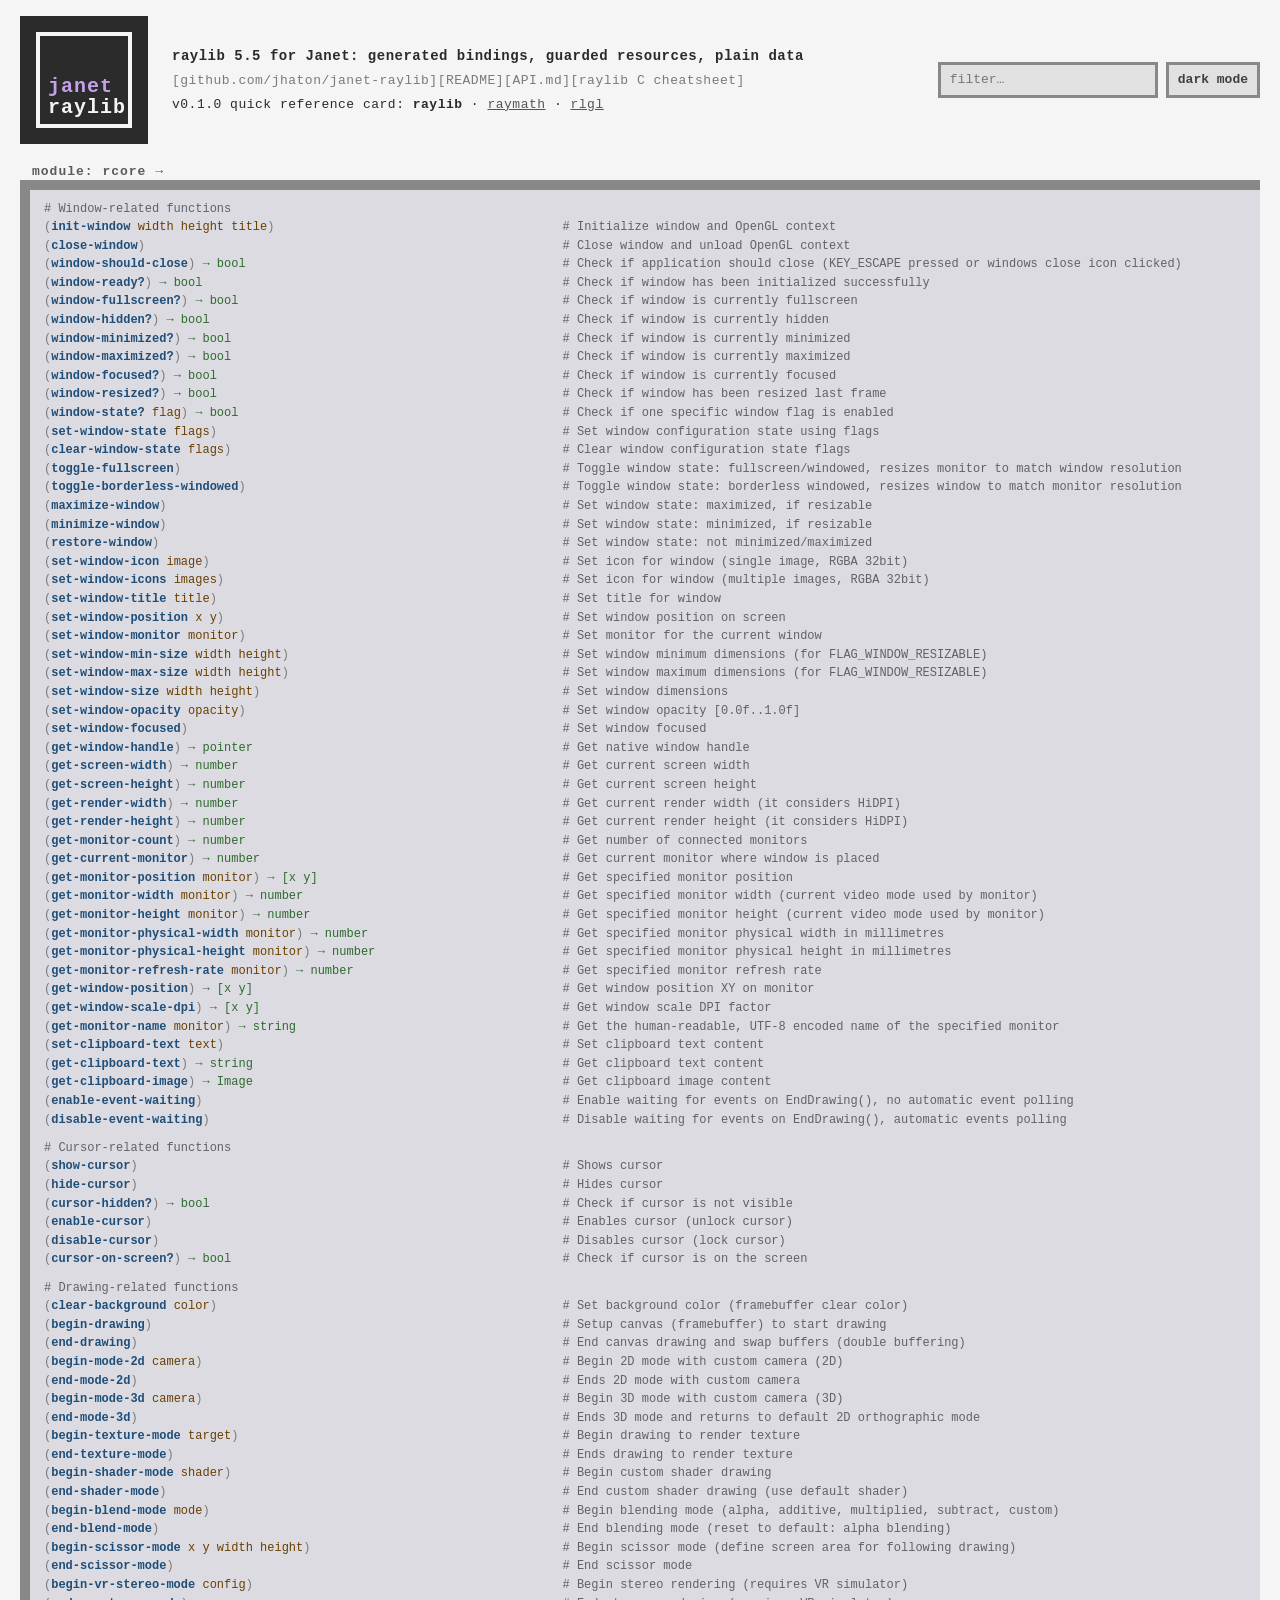
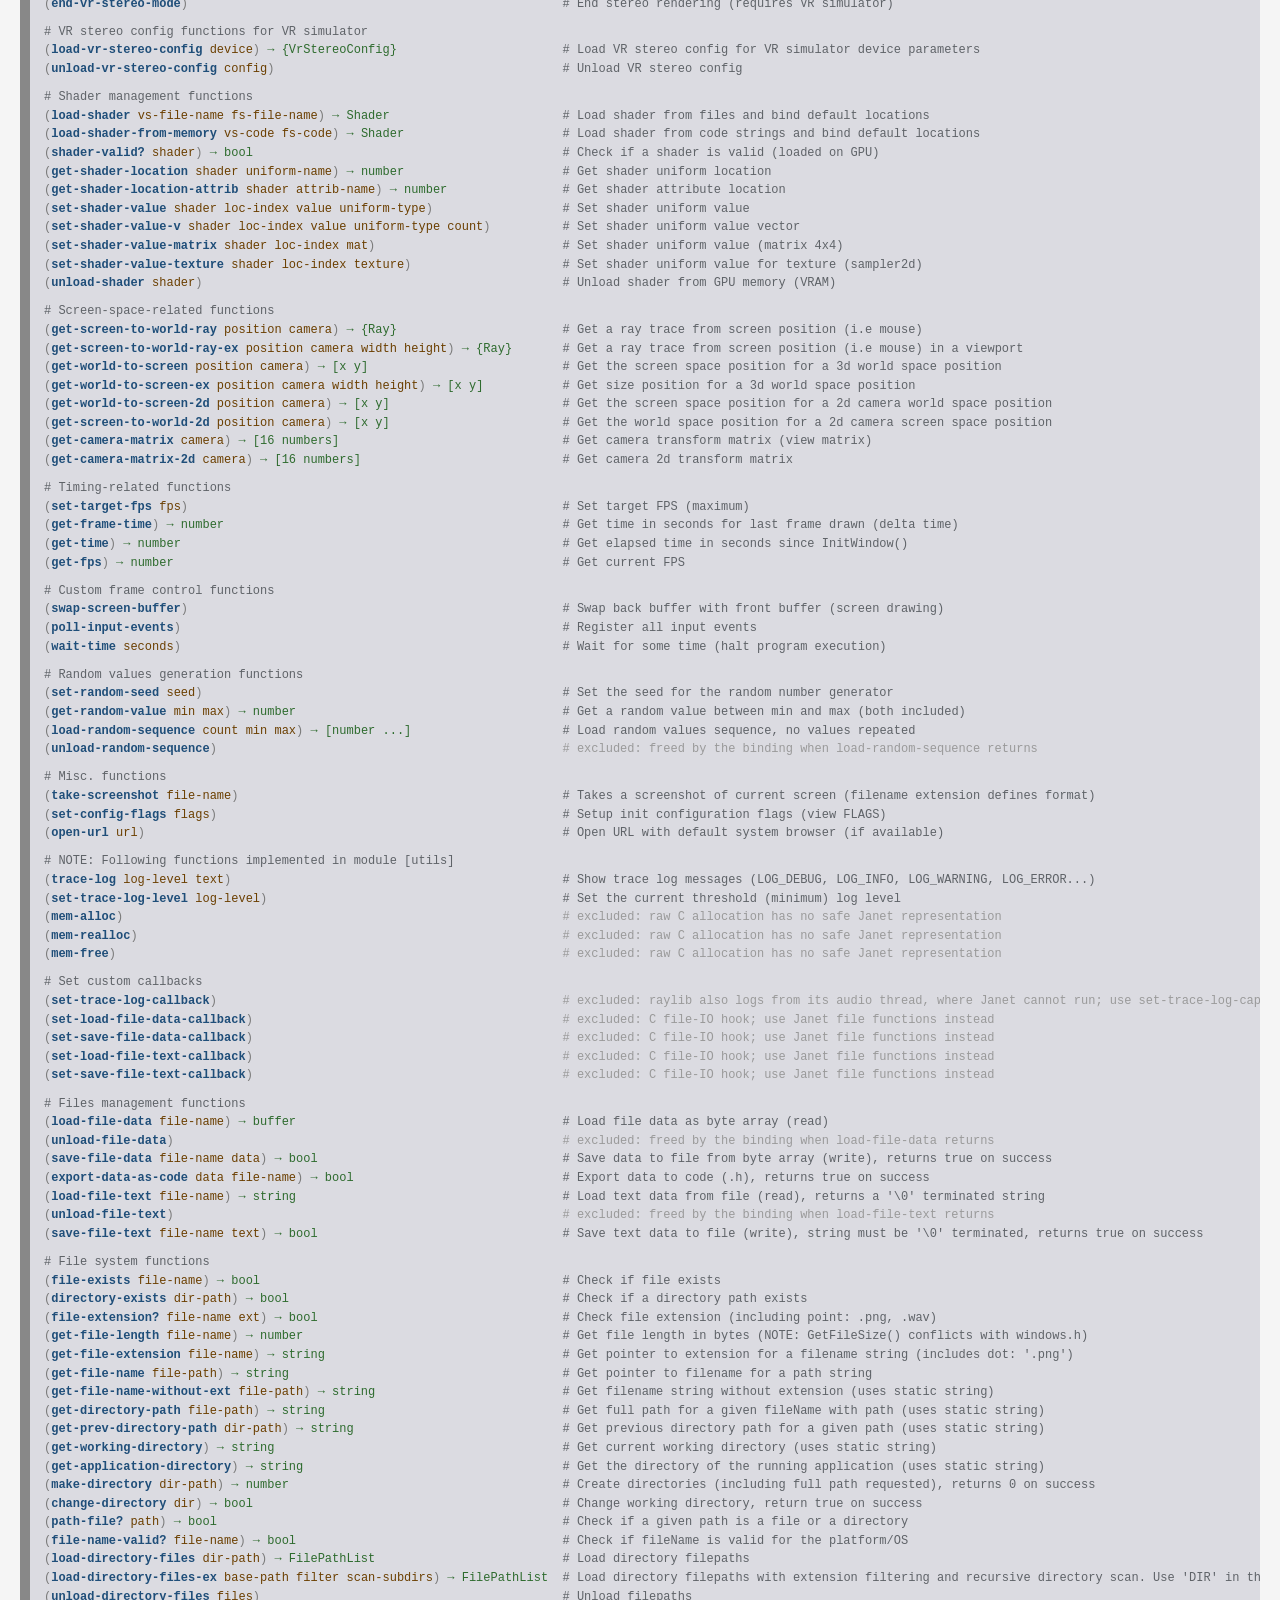
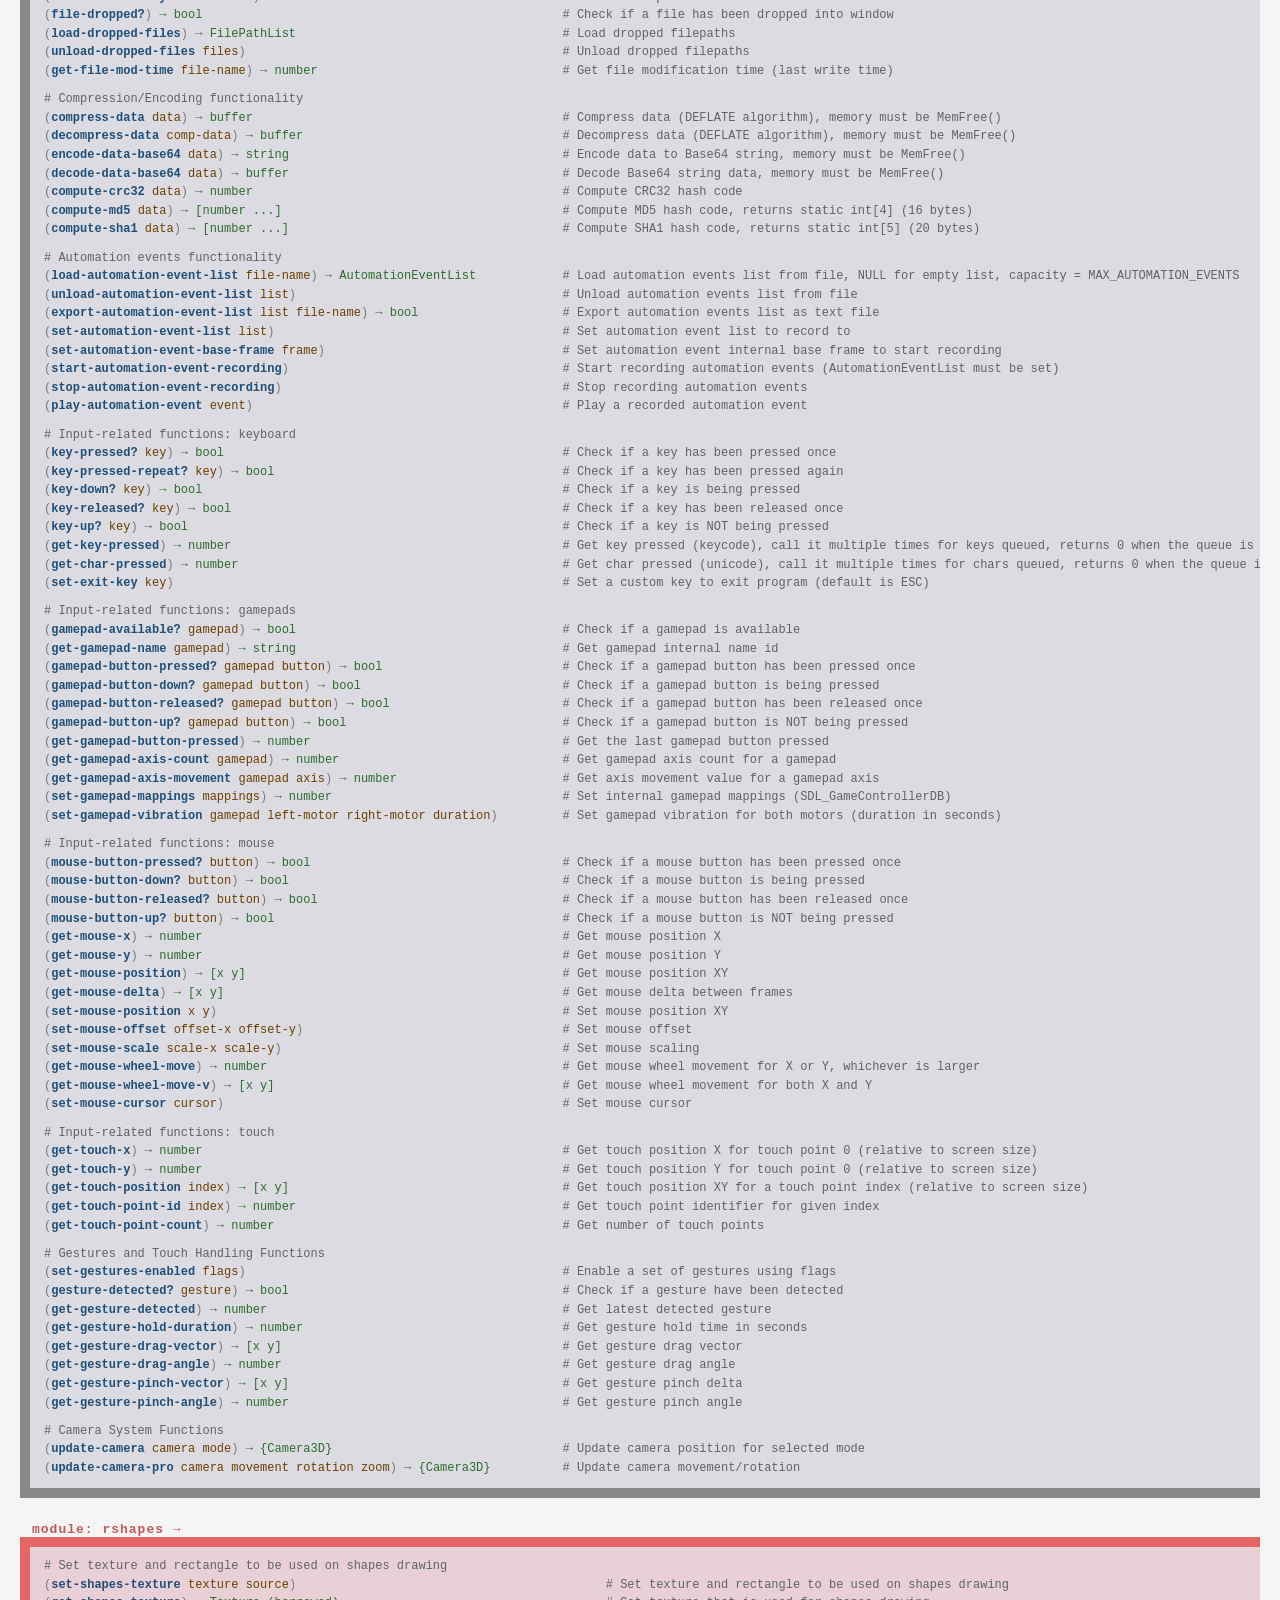
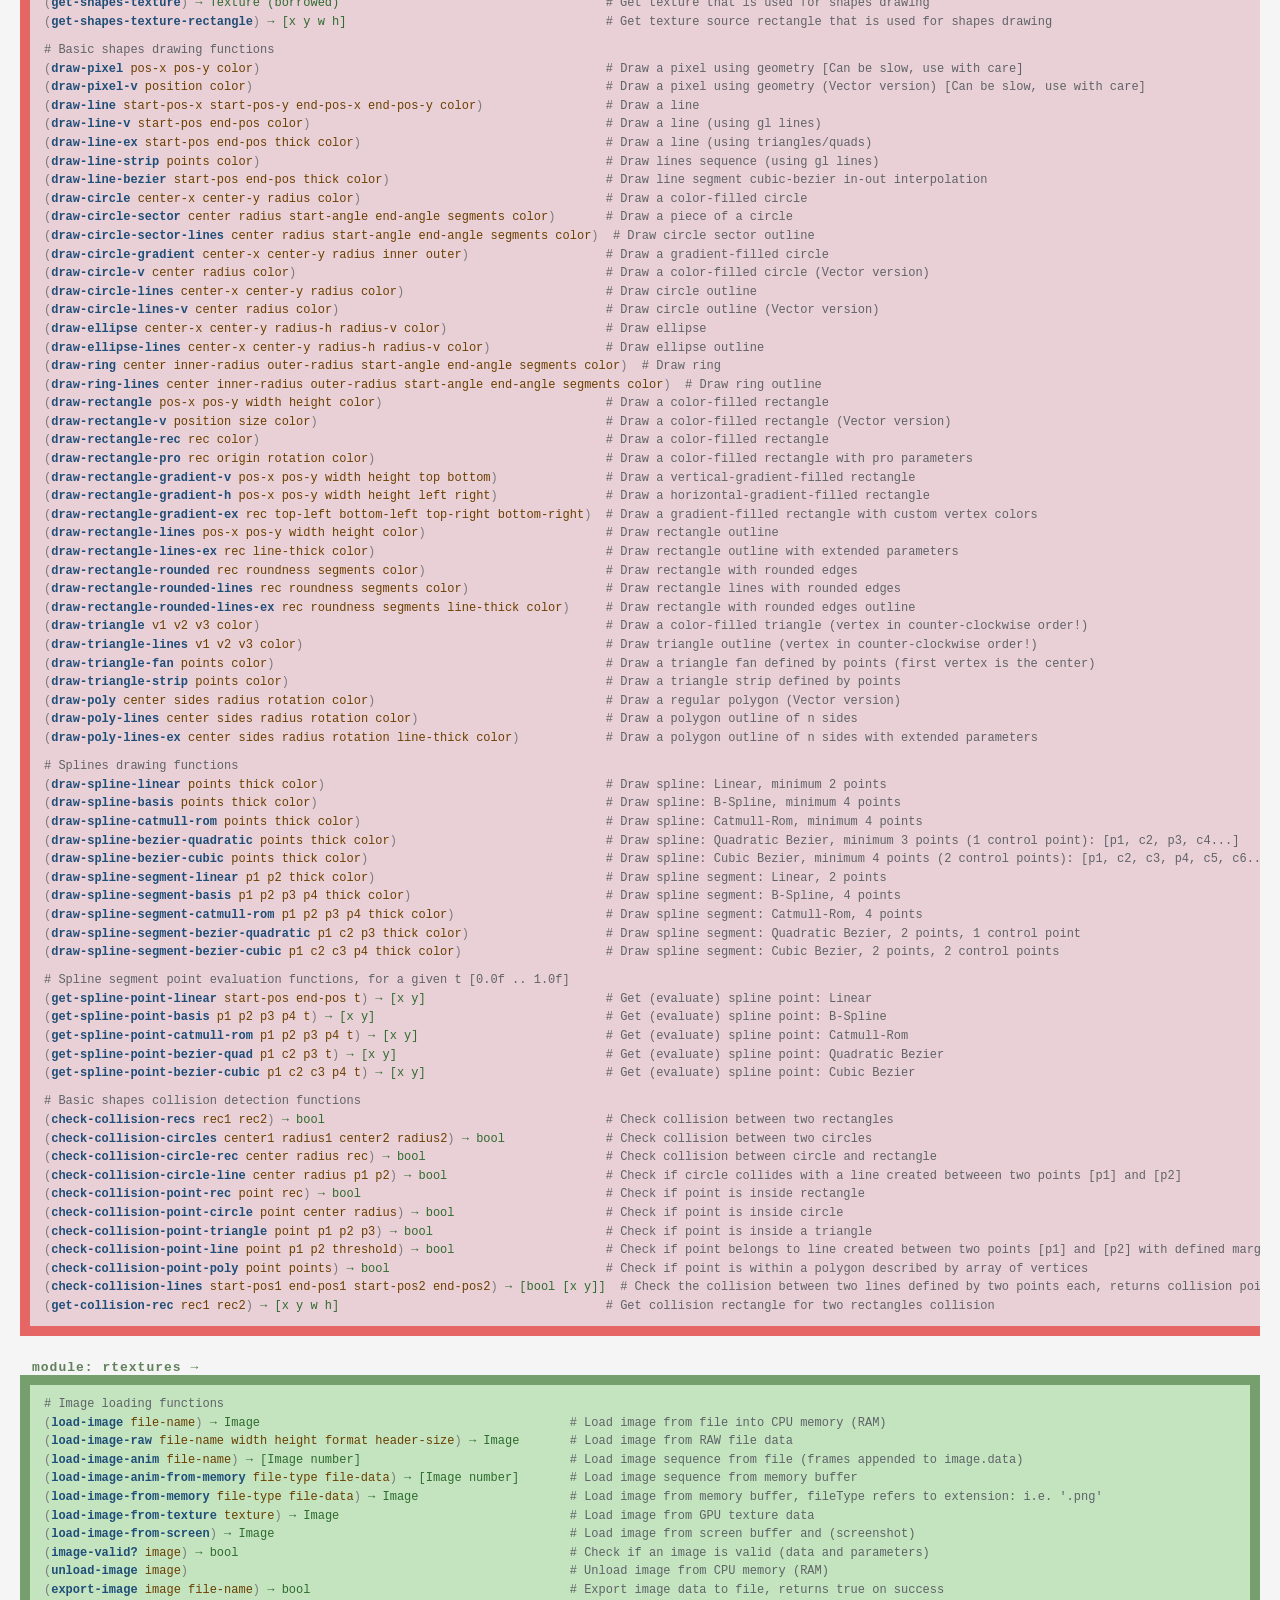
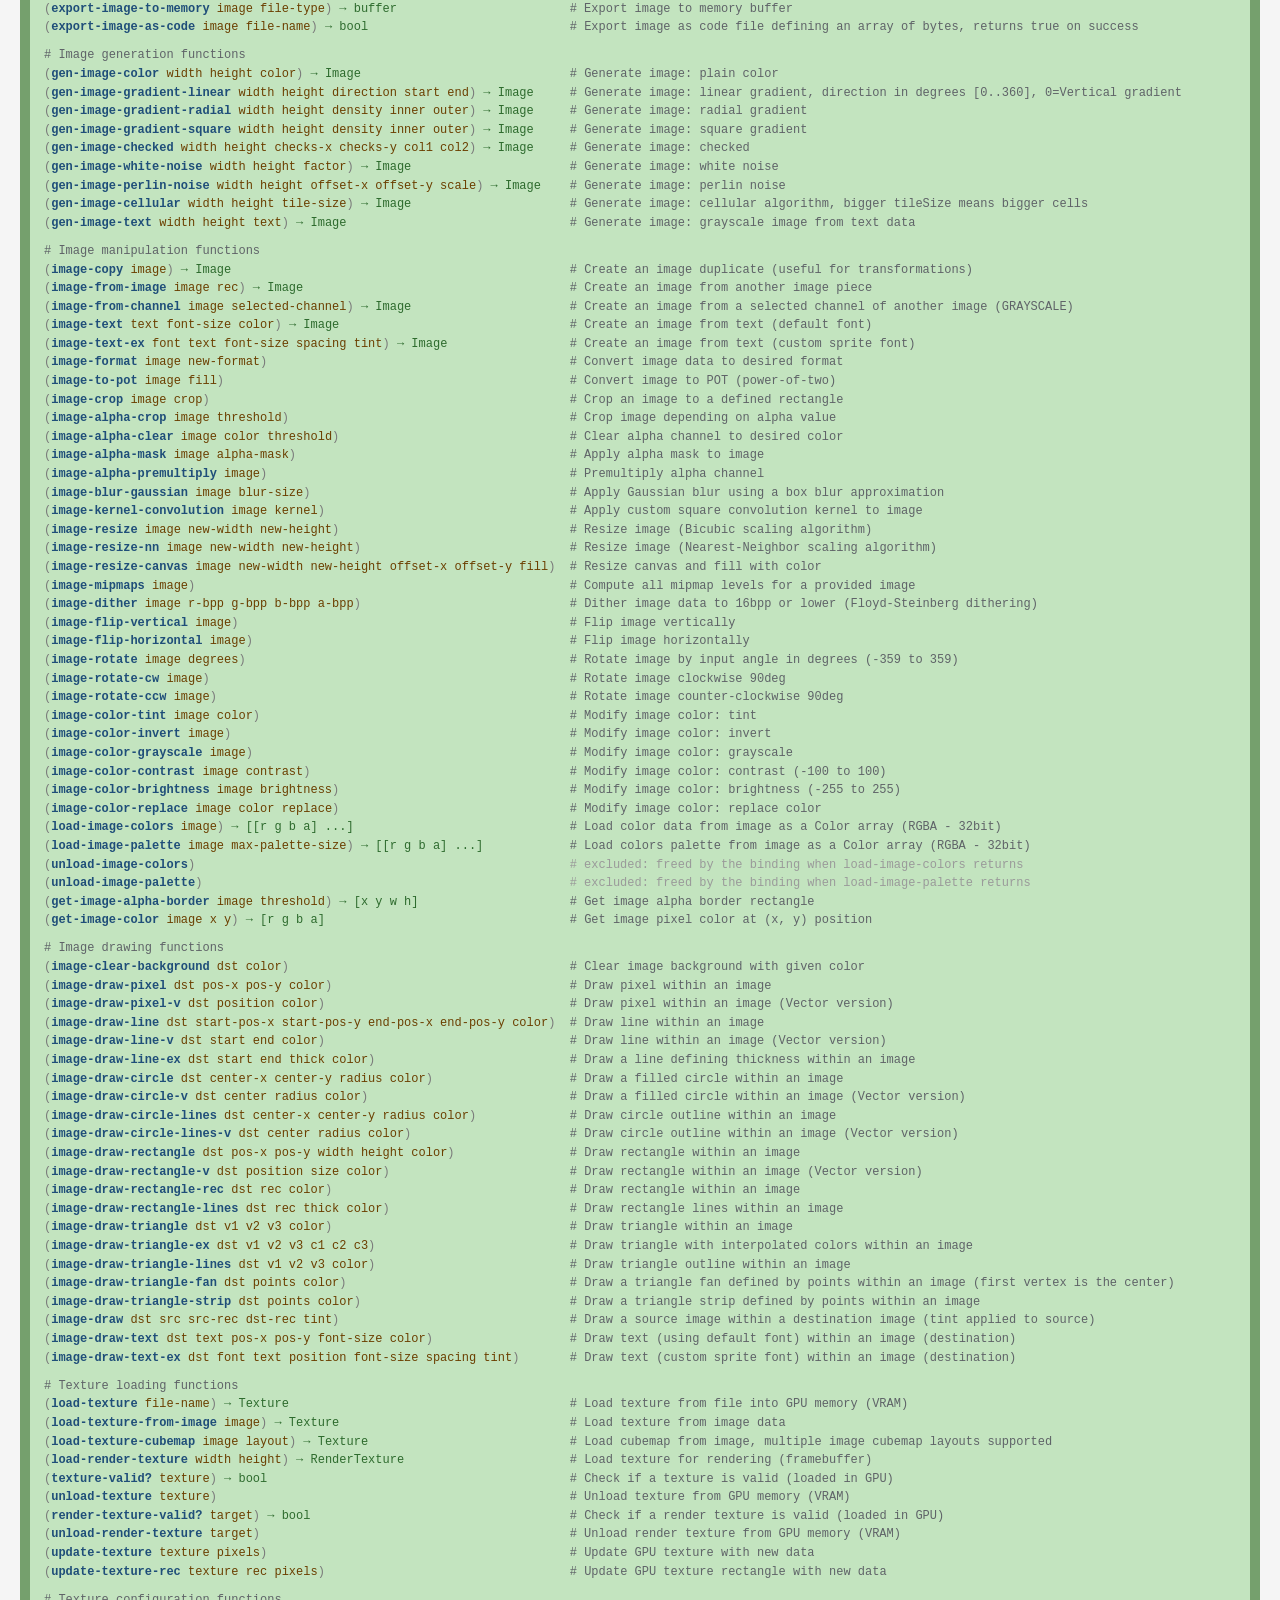
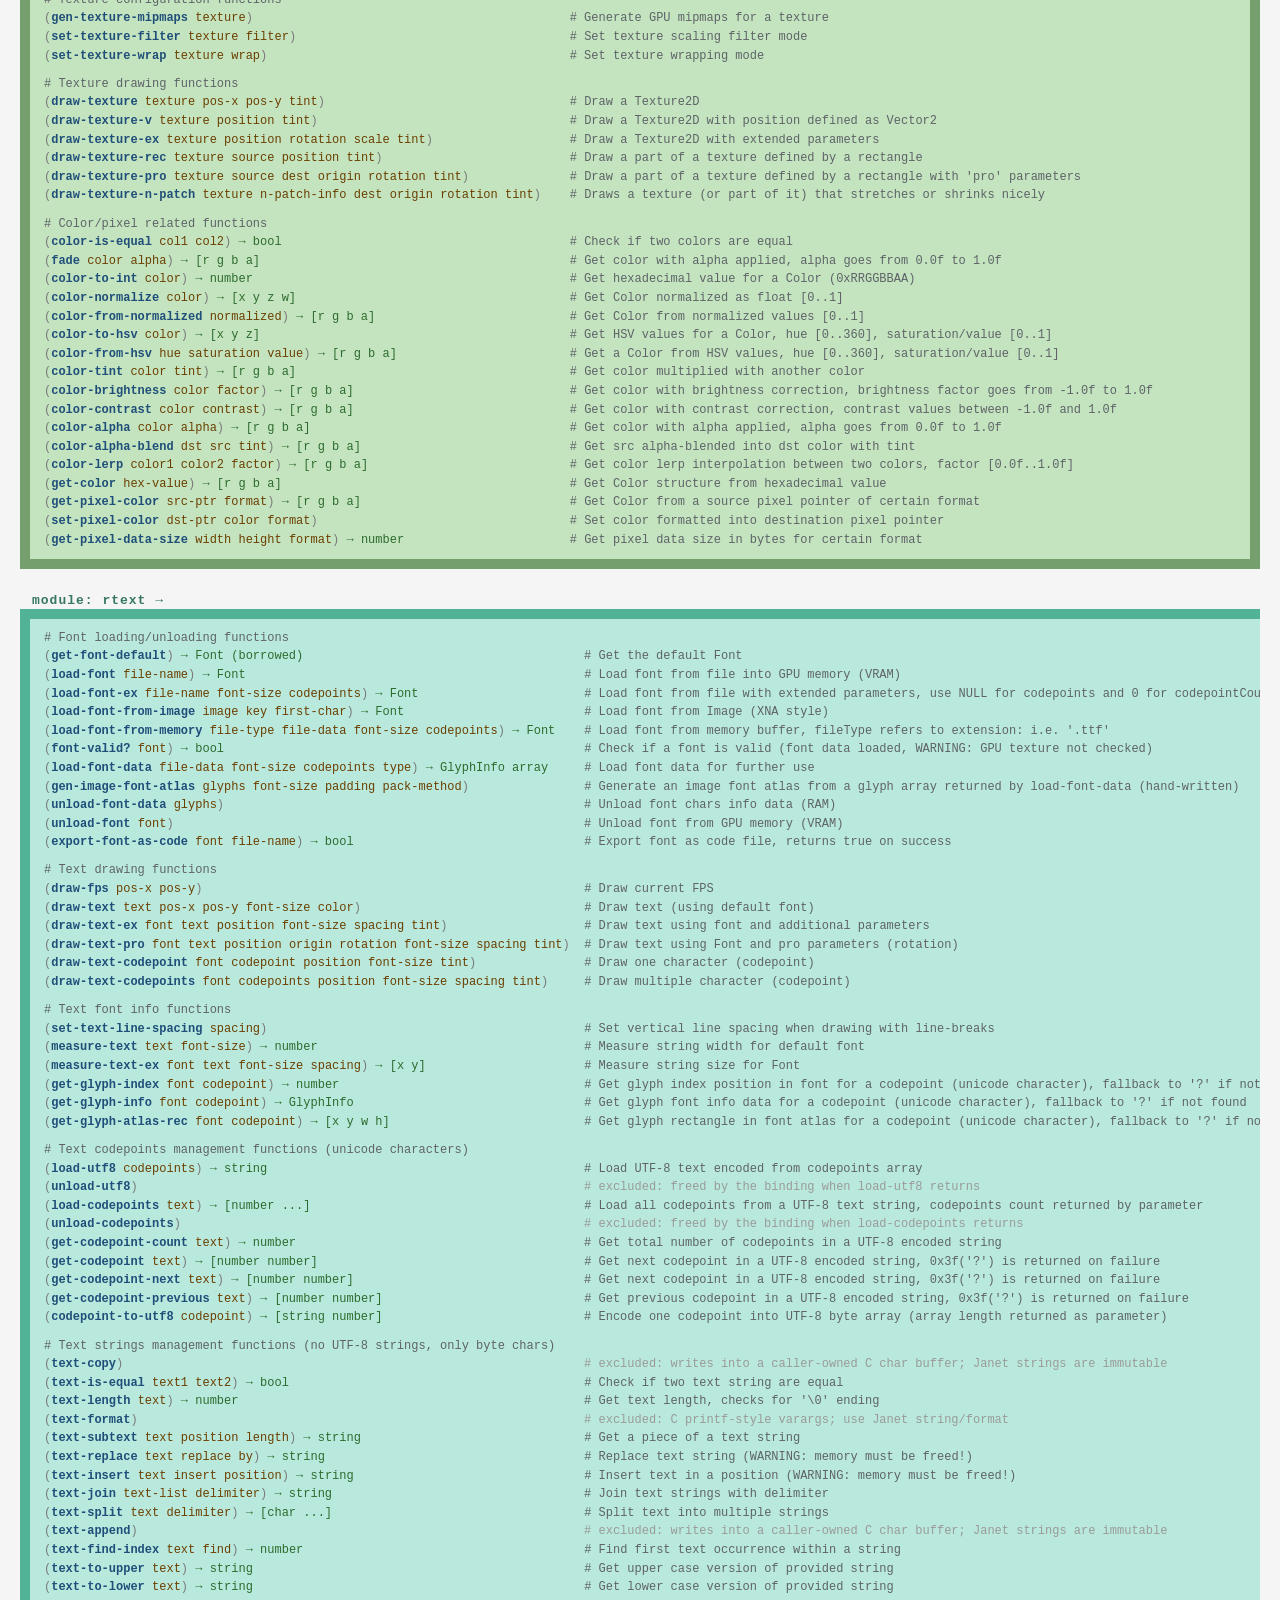
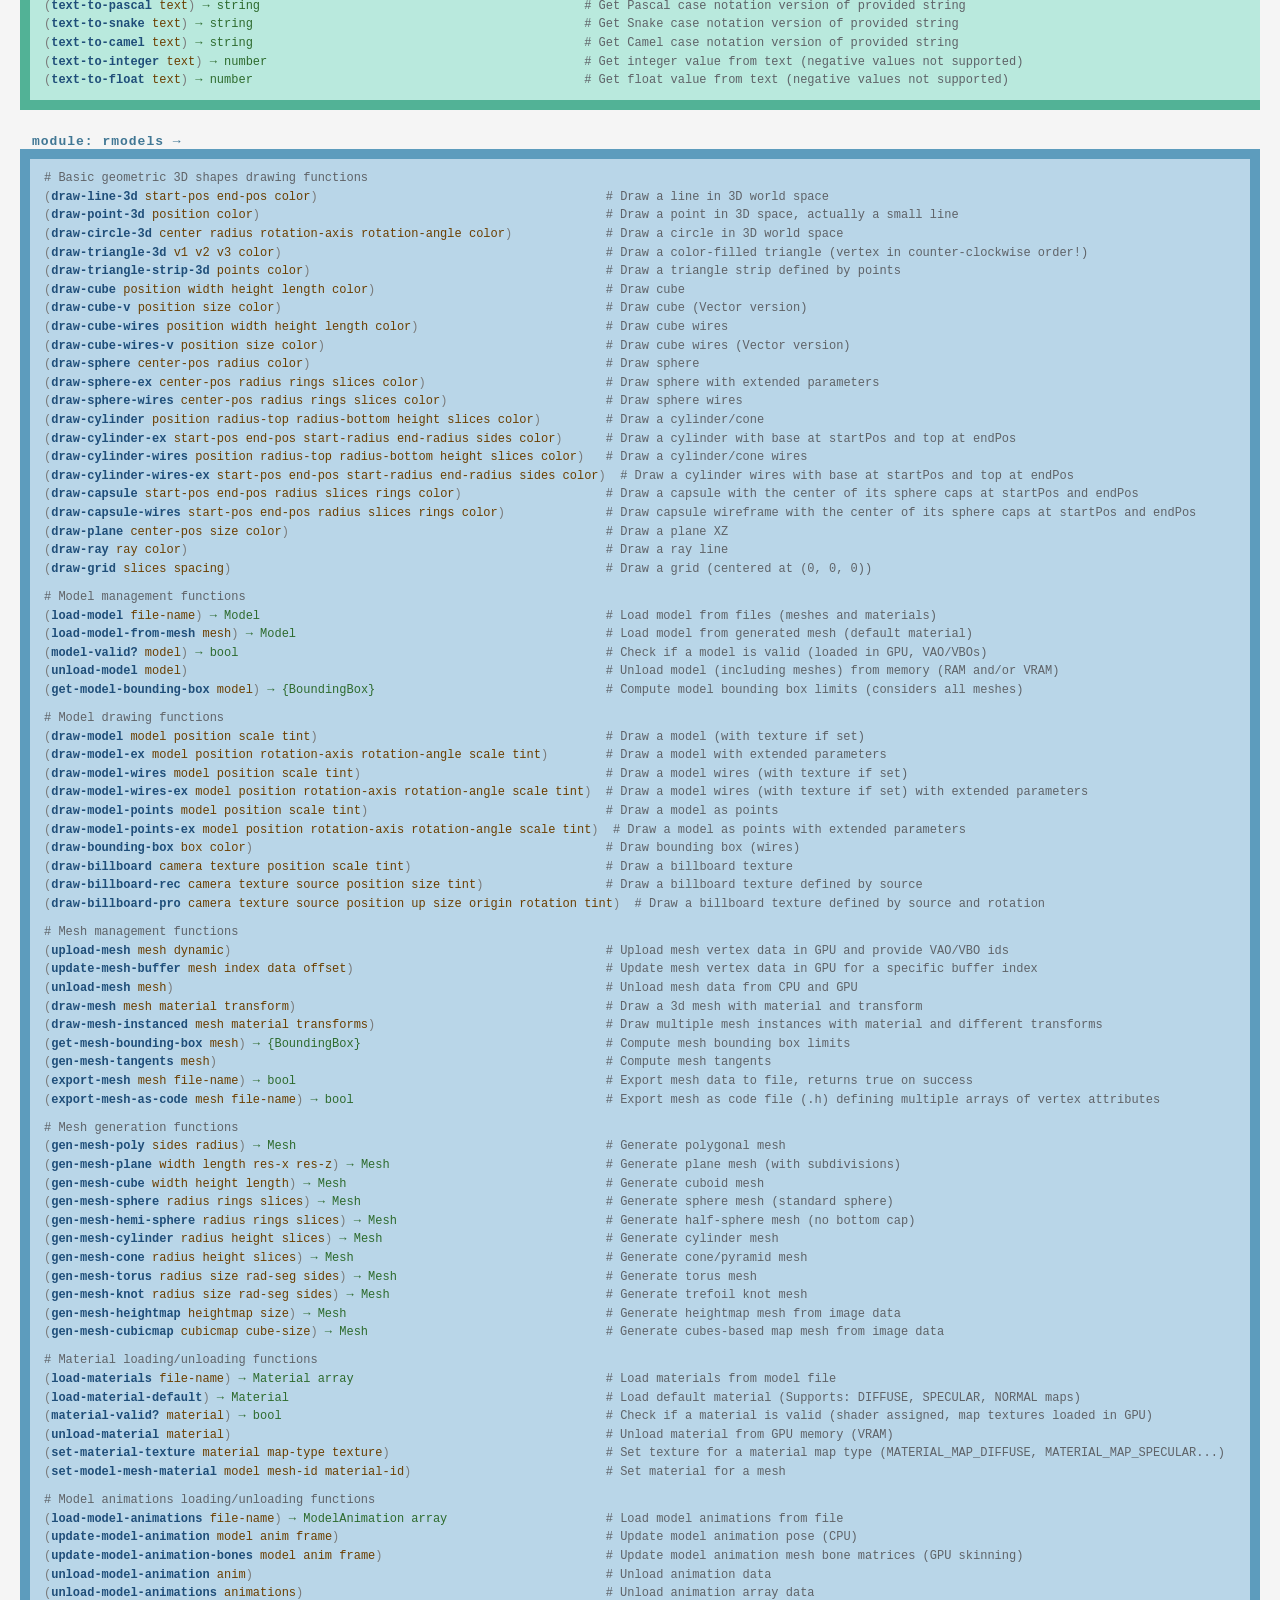
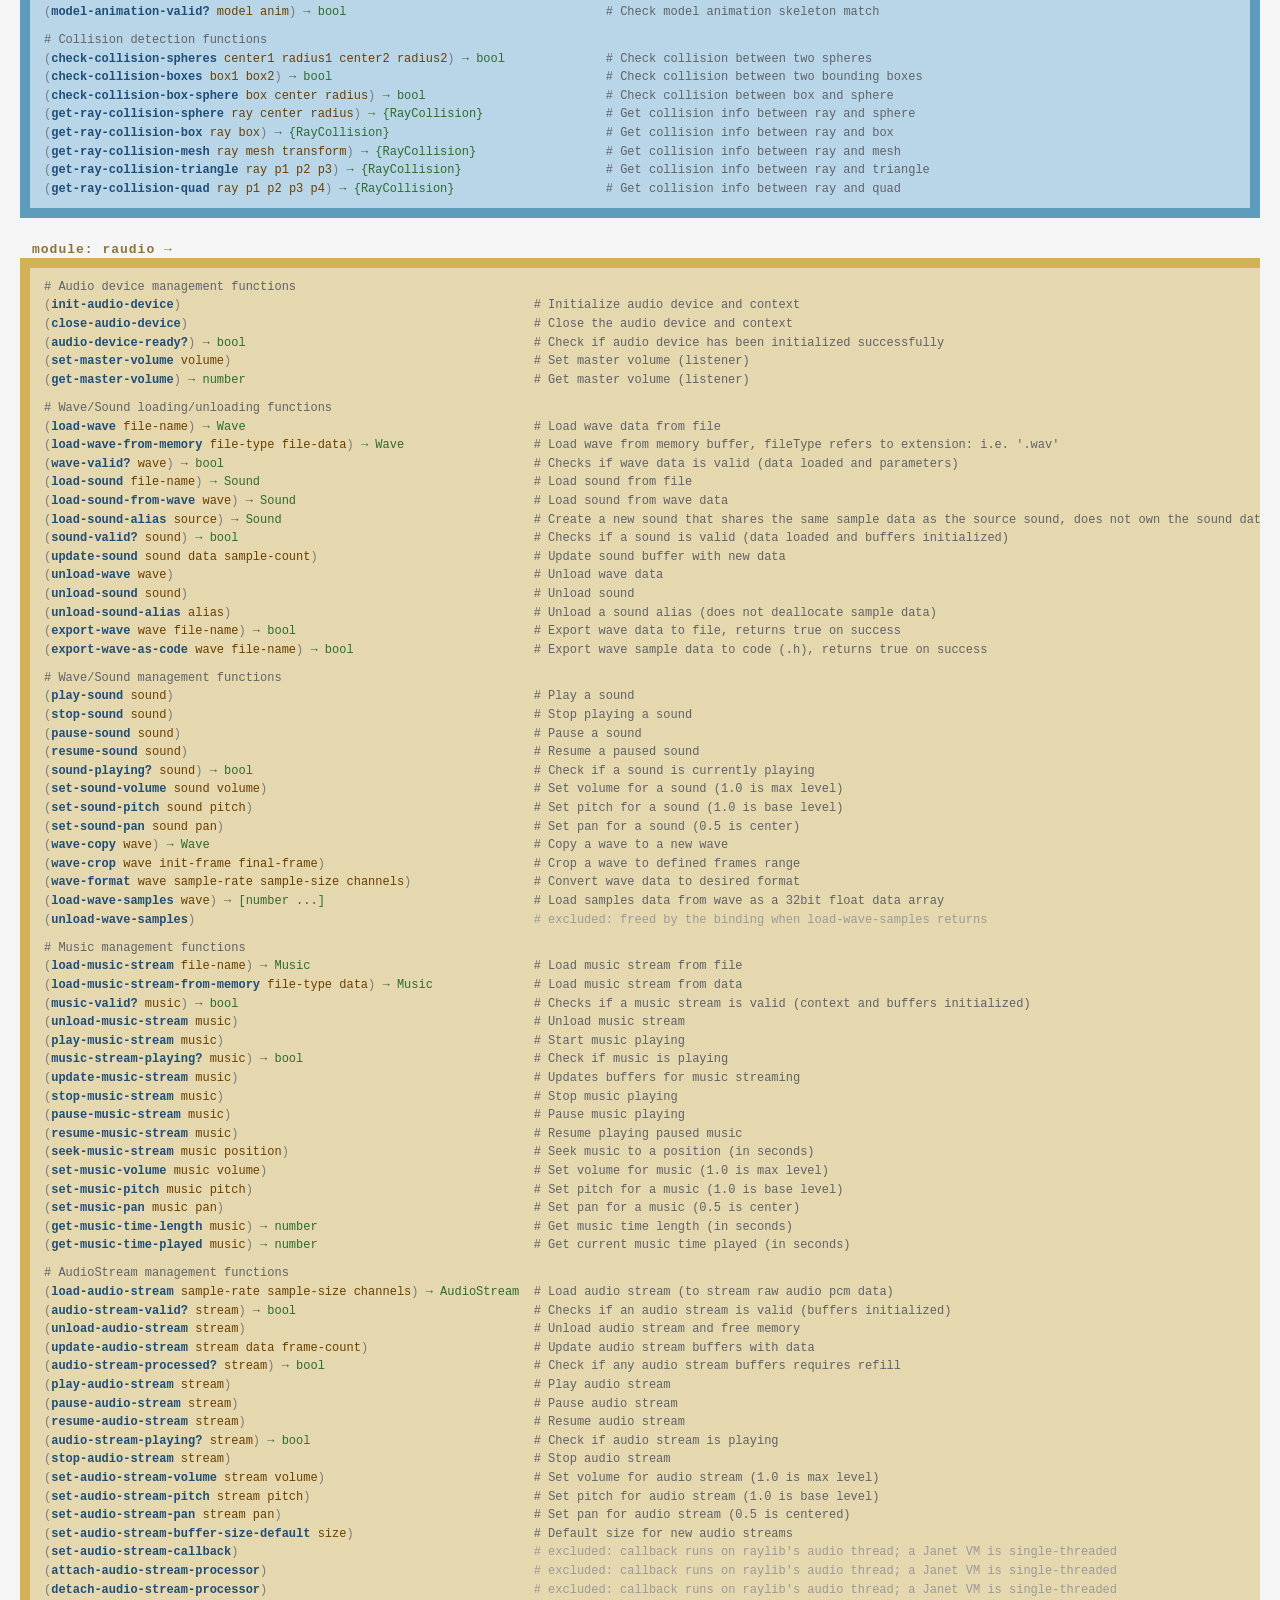
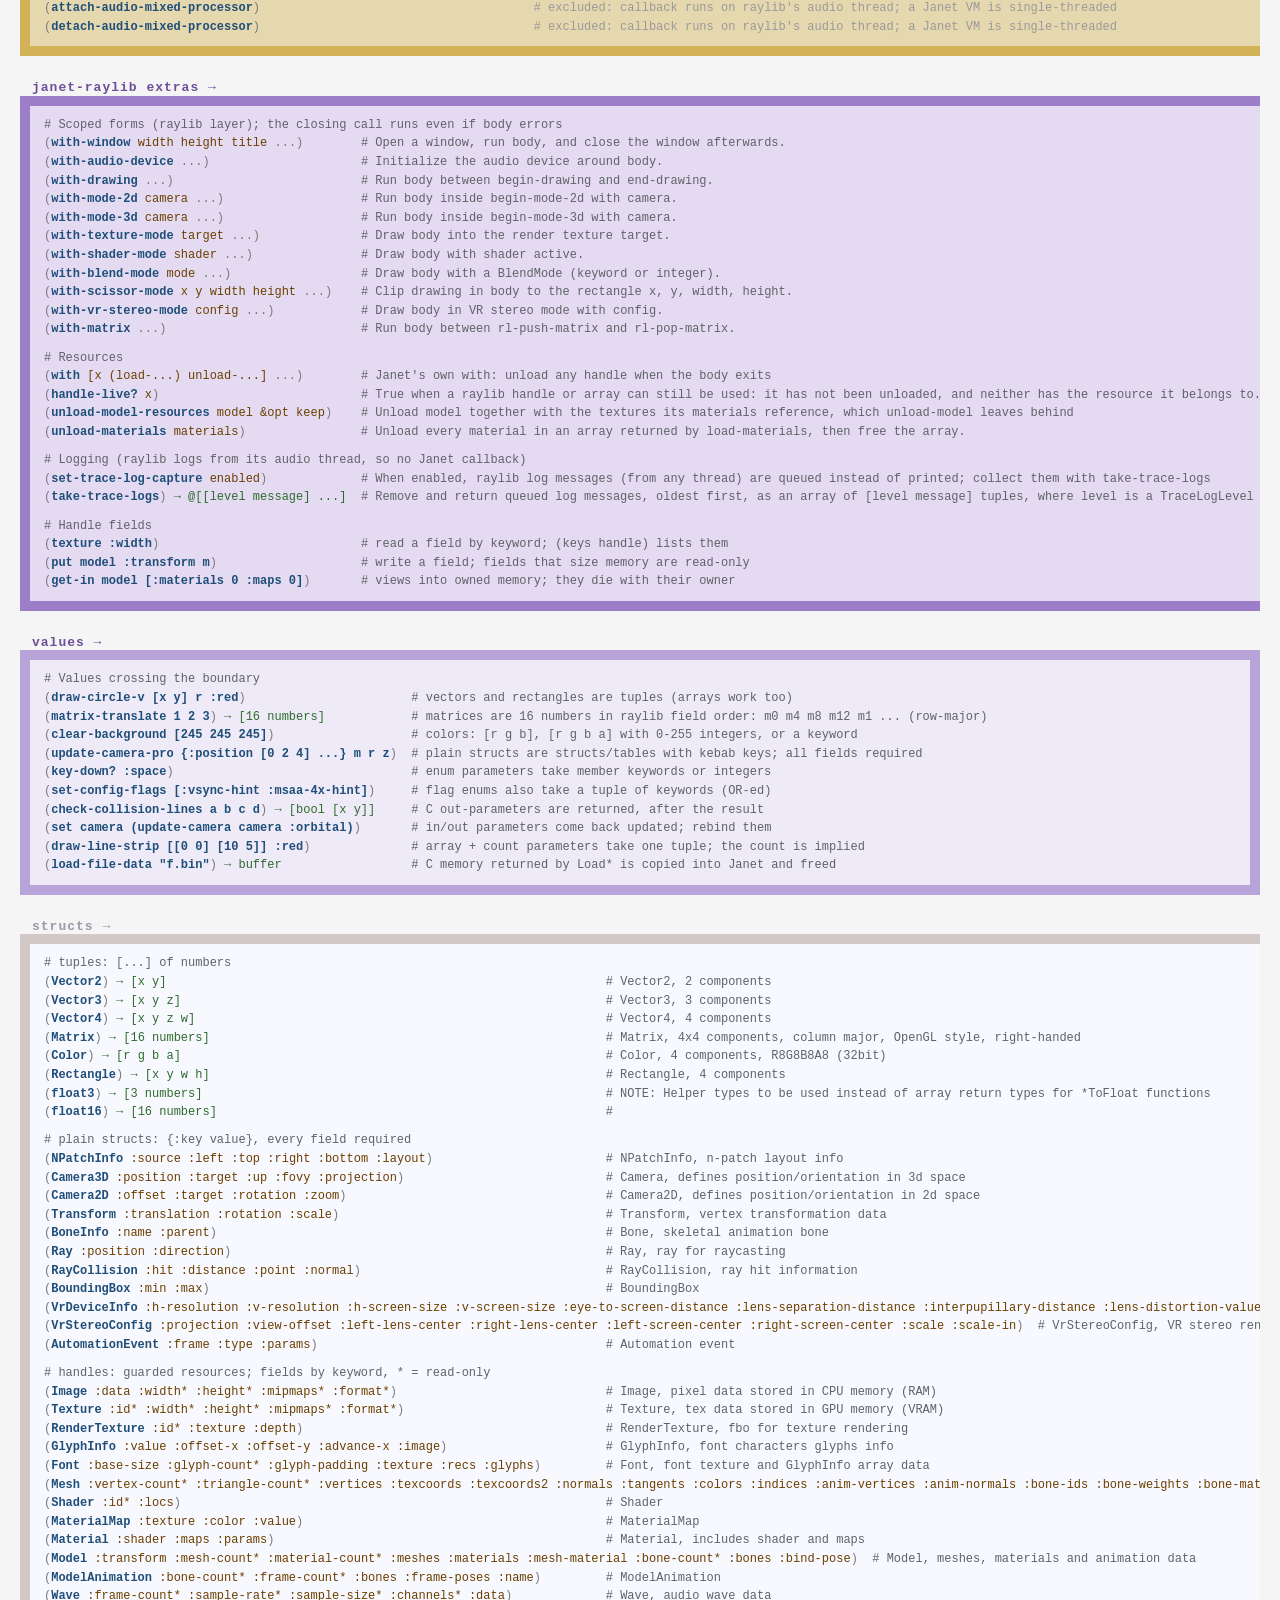
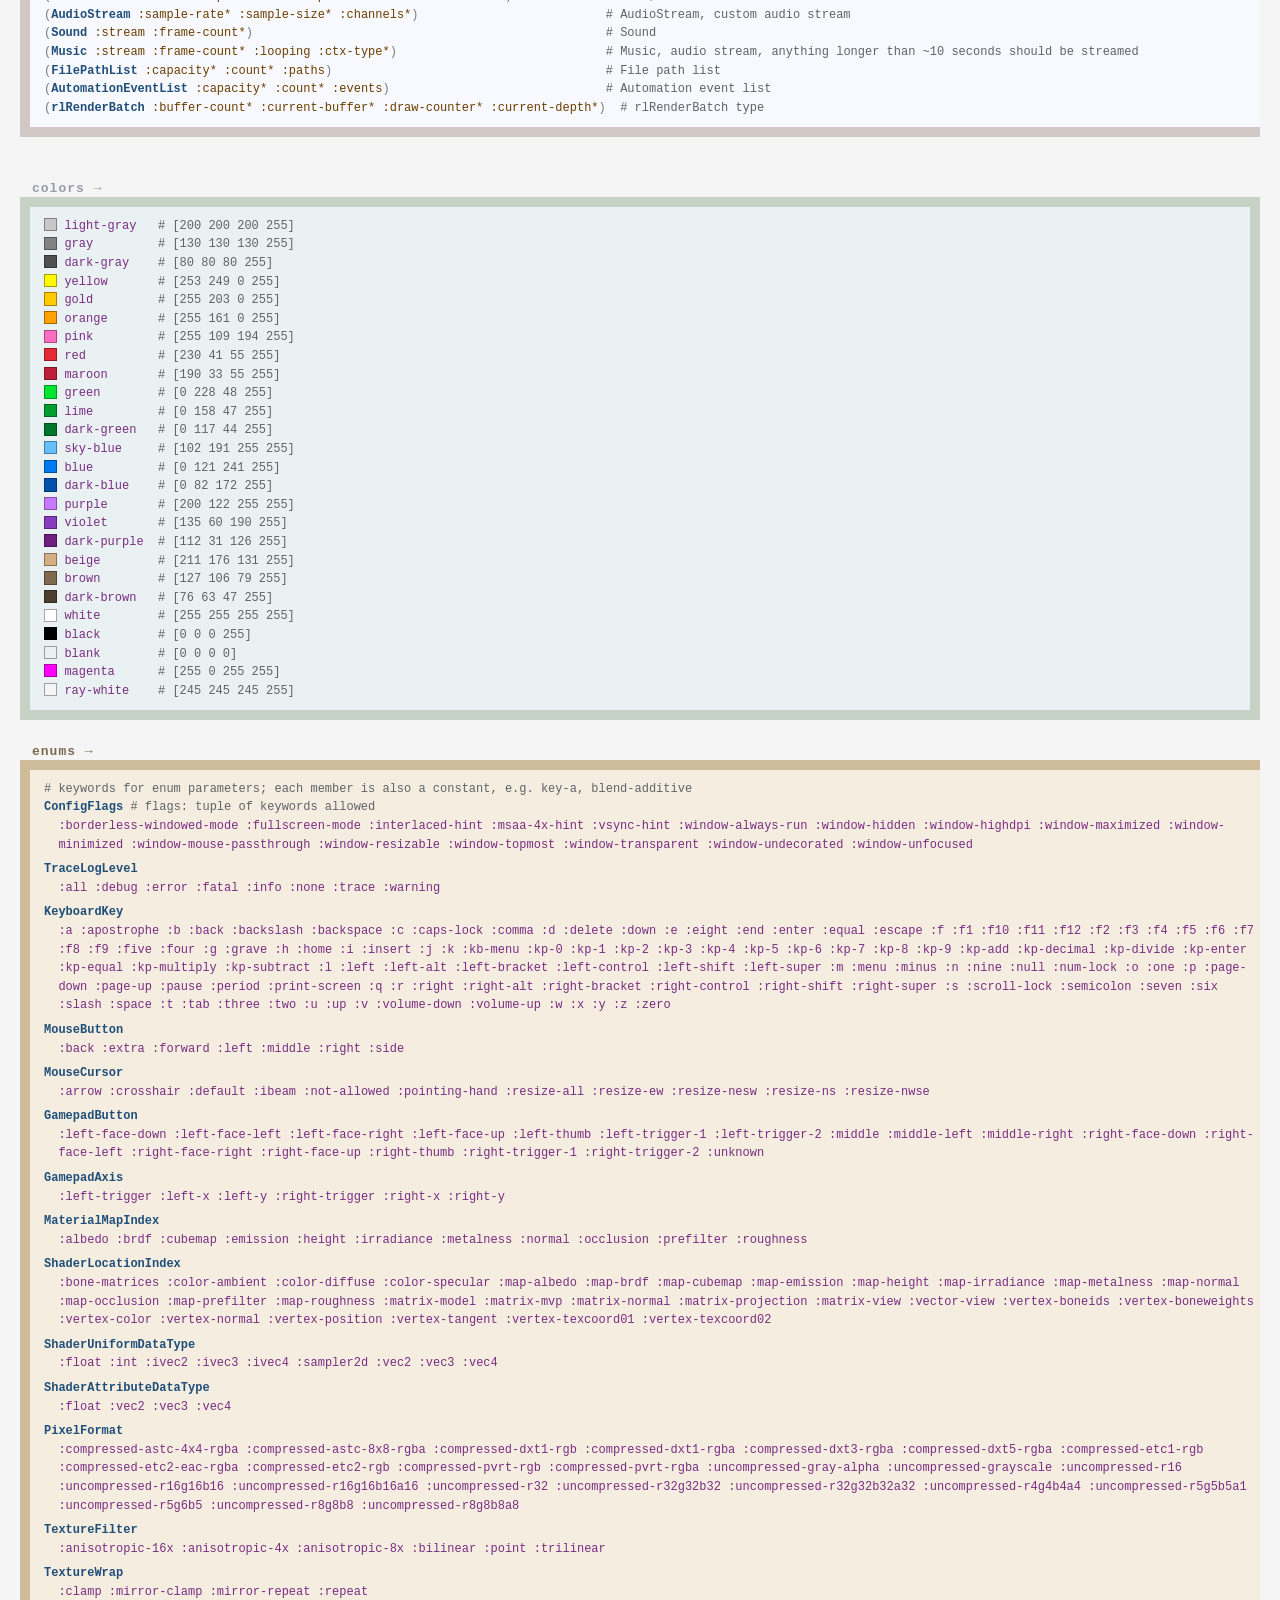
==== docs/index.html @ 3217be8c "Speed up conversions and add quick reference cheatsheets Error labels come from a static table inste" ====
<!DOCTYPE html>
<!-- Generated by gen/cheatsheet.janet. Do not edit. -->
<html lang="en">
<head>
<meta charset="utf-8">
<meta name="viewport" content="width=device-width">
<title>janet-raylib cheatsheet</title>
<link rel="stylesheet" href="style.css">
<script>if (localStorage.getItem('dark') === '1' || (localStorage.getItem('dark') === null && matchMedia('(prefers-color-scheme: dark)').matches)) document.documentElement.classList.add('dark');</script>
</head>
<body>
<header>
<div class="logo"><span>janet</span><span>raylib</span></div>
<div class="meta">
<p class="tagline">raylib 5.5 for Janet: generated bindings, guarded resources, plain data</p>
<p class="links">[<a href="https://github.com/jhaton/janet-raylib">github.com/jhaton/janet-raylib</a>][<a href="https://github.com/jhaton/janet-raylib/blob/main/README.md">README</a>][<a href="https://github.com/jhaton/janet-raylib/blob/main/API.md">API.md</a>][<a href="https://www.raylib.com/cheatsheet/cheatsheet.html">raylib C cheatsheet</a>]</p>
<p class="version">v0.1.0 quick reference card: <b>raylib</b> · <a href="raymath.html">raymath</a> · <a href="rlgl.html">rlgl</a></p>
</div>
<div class="tools"><input id="filter" type="search" placeholder="filter…" autocomplete="off"><button id="dark" type="button">dark mode</button></div>
</header>
<main>
<section class="block core" id="core">
<h2><a href="#core">module: rcore →</a></h2>
<pre><code><div class="l s"><span class="c"># Window-related functions</span></div>
<div class="l" title="C: void InitWindow(int width, int height, const char * title)"><span class="p">(</span><span class="fn">init-window</span> <span class="ar">width</span> <span class="ar">height</span> <span class="ar">title</span><span class="p">)</span>                                        <span class="c"># Initialize window and OpenGL context</span></div>
<div class="l" title="C: void CloseWindow()"><span class="p">(</span><span class="fn">close-window</span><span class="p">)</span>                                                          <span class="c"># Close window and unload OpenGL context</span></div>
<div class="l" title="C: bool WindowShouldClose()"><span class="p">(</span><span class="fn">window-should-close</span><span class="p">)</span> <span class="rt">→ bool</span>                                            <span class="c"># Check if application should close (KEY_ESCAPE pressed or windows close icon clicked)</span></div>
<div class="l" title="C: bool IsWindowReady()"><span class="p">(</span><span class="fn">window-ready?</span><span class="p">)</span> <span class="rt">→ bool</span>                                                  <span class="c"># Check if window has been initialized successfully</span></div>
<div class="l" title="C: bool IsWindowFullscreen()"><span class="p">(</span><span class="fn">window-fullscreen?</span><span class="p">)</span> <span class="rt">→ bool</span>                                             <span class="c"># Check if window is currently fullscreen</span></div>
<div class="l" title="C: bool IsWindowHidden()"><span class="p">(</span><span class="fn">window-hidden?</span><span class="p">)</span> <span class="rt">→ bool</span>                                                 <span class="c"># Check if window is currently hidden</span></div>
<div class="l" title="C: bool IsWindowMinimized()"><span class="p">(</span><span class="fn">window-minimized?</span><span class="p">)</span> <span class="rt">→ bool</span>                                              <span class="c"># Check if window is currently minimized</span></div>
<div class="l" title="C: bool IsWindowMaximized()"><span class="p">(</span><span class="fn">window-maximized?</span><span class="p">)</span> <span class="rt">→ bool</span>                                              <span class="c"># Check if window is currently maximized</span></div>
<div class="l" title="C: bool IsWindowFocused()"><span class="p">(</span><span class="fn">window-focused?</span><span class="p">)</span> <span class="rt">→ bool</span>                                                <span class="c"># Check if window is currently focused</span></div>
<div class="l" title="C: bool IsWindowResized()"><span class="p">(</span><span class="fn">window-resized?</span><span class="p">)</span> <span class="rt">→ bool</span>                                                <span class="c"># Check if window has been resized last frame</span></div>
<div class="l" title="C: bool IsWindowState(unsigned int flag)
flag accepts ConfigFlags keywords"><span class="p">(</span><span class="fn">window-state?</span> <span class="ar">flag</span><span class="p">)</span> <span class="rt">→ bool</span>                                             <span class="c"># Check if one specific window flag is enabled</span></div>
<div class="l" title="C: void SetWindowState(unsigned int flags)
flags accepts ConfigFlags keywords"><span class="p">(</span><span class="fn">set-window-state</span> <span class="ar">flags</span><span class="p">)</span>                                                <span class="c"># Set window configuration state using flags</span></div>
<div class="l" title="C: void ClearWindowState(unsigned int flags)
flags accepts ConfigFlags keywords"><span class="p">(</span><span class="fn">clear-window-state</span> <span class="ar">flags</span><span class="p">)</span>                                              <span class="c"># Clear window configuration state flags</span></div>
<div class="l" title="C: void ToggleFullscreen()"><span class="p">(</span><span class="fn">toggle-fullscreen</span><span class="p">)</span>                                                     <span class="c"># Toggle window state: fullscreen/windowed, resizes monitor to match window resolution</span></div>
<div class="l" title="C: void ToggleBorderlessWindowed()"><span class="p">(</span><span class="fn">toggle-borderless-windowed</span><span class="p">)</span>                                            <span class="c"># Toggle window state: borderless windowed, resizes window to match monitor resolution</span></div>
<div class="l" title="C: void MaximizeWindow()"><span class="p">(</span><span class="fn">maximize-window</span><span class="p">)</span>                                                       <span class="c"># Set window state: maximized, if resizable</span></div>
<div class="l" title="C: void MinimizeWindow()"><span class="p">(</span><span class="fn">minimize-window</span><span class="p">)</span>                                                       <span class="c"># Set window state: minimized, if resizable</span></div>
<div class="l" title="C: void RestoreWindow()"><span class="p">(</span><span class="fn">restore-window</span><span class="p">)</span>                                                        <span class="c"># Set window state: not minimized/maximized</span></div>
<div class="l" title="C: void SetWindowIcon(Image image)"><span class="p">(</span><span class="fn">set-window-icon</span> <span class="ar">image</span><span class="p">)</span>                                                 <span class="c"># Set icon for window (single image, RGBA 32bit)</span></div>
<div class="l" title="C: void SetWindowIcons(Image * images, int count)
images is a tuple/array; its length fills count"><span class="p">(</span><span class="fn">set-window-icons</span> <span class="ar">images</span><span class="p">)</span>                                               <span class="c"># Set icon for window (multiple images, RGBA 32bit)</span></div>
<div class="l" title="C: void SetWindowTitle(const char * title)"><span class="p">(</span><span class="fn">set-window-title</span> <span class="ar">title</span><span class="p">)</span>                                                <span class="c"># Set title for window</span></div>
<div class="l" title="C: void SetWindowPosition(int x, int y)"><span class="p">(</span><span class="fn">set-window-position</span> <span class="ar">x</span> <span class="ar">y</span><span class="p">)</span>                                               <span class="c"># Set window position on screen</span></div>
<div class="l" title="C: void SetWindowMonitor(int monitor)"><span class="p">(</span><span class="fn">set-window-monitor</span> <span class="ar">monitor</span><span class="p">)</span>                                            <span class="c"># Set monitor for the current window</span></div>
<div class="l" title="C: void SetWindowMinSize(int width, int height)"><span class="p">(</span><span class="fn">set-window-min-size</span> <span class="ar">width</span> <span class="ar">height</span><span class="p">)</span>                                      <span class="c"># Set window minimum dimensions (for FLAG_WINDOW_RESIZABLE)</span></div>
<div class="l" title="C: void SetWindowMaxSize(int width, int height)"><span class="p">(</span><span class="fn">set-window-max-size</span> <span class="ar">width</span> <span class="ar">height</span><span class="p">)</span>                                      <span class="c"># Set window maximum dimensions (for FLAG_WINDOW_RESIZABLE)</span></div>
<div class="l" title="C: void SetWindowSize(int width, int height)"><span class="p">(</span><span class="fn">set-window-size</span> <span class="ar">width</span> <span class="ar">height</span><span class="p">)</span>                                          <span class="c"># Set window dimensions</span></div>
<div class="l" title="C: void SetWindowOpacity(float opacity)"><span class="p">(</span><span class="fn">set-window-opacity</span> <span class="ar">opacity</span><span class="p">)</span>                                            <span class="c"># Set window opacity [0.0f..1.0f]</span></div>
<div class="l" title="C: void SetWindowFocused()"><span class="p">(</span><span class="fn">set-window-focused</span><span class="p">)</span>                                                    <span class="c"># Set window focused</span></div>
<div class="l" title="C: void * GetWindowHandle()"><span class="p">(</span><span class="fn">get-window-handle</span><span class="p">)</span> <span class="rt">→ pointer</span>                                           <span class="c"># Get native window handle</span></div>
<div class="l" title="C: int GetScreenWidth()"><span class="p">(</span><span class="fn">get-screen-width</span><span class="p">)</span> <span class="rt">→ number</span>                                             <span class="c"># Get current screen width</span></div>
<div class="l" title="C: int GetScreenHeight()"><span class="p">(</span><span class="fn">get-screen-height</span><span class="p">)</span> <span class="rt">→ number</span>                                            <span class="c"># Get current screen height</span></div>
<div class="l" title="C: int GetRenderWidth()"><span class="p">(</span><span class="fn">get-render-width</span><span class="p">)</span> <span class="rt">→ number</span>                                             <span class="c"># Get current render width (it considers HiDPI)</span></div>
<div class="l" title="C: int GetRenderHeight()"><span class="p">(</span><span class="fn">get-render-height</span><span class="p">)</span> <span class="rt">→ number</span>                                            <span class="c"># Get current render height (it considers HiDPI)</span></div>
<div class="l" title="C: int GetMonitorCount()"><span class="p">(</span><span class="fn">get-monitor-count</span><span class="p">)</span> <span class="rt">→ number</span>                                            <span class="c"># Get number of connected monitors</span></div>
<div class="l" title="C: int GetCurrentMonitor()"><span class="p">(</span><span class="fn">get-current-monitor</span><span class="p">)</span> <span class="rt">→ number</span>                                          <span class="c"># Get current monitor where window is placed</span></div>
<div class="l" title="C: Vector2 GetMonitorPosition(int monitor)"><span class="p">(</span><span class="fn">get-monitor-position</span> <span class="ar">monitor</span><span class="p">)</span> <span class="rt">→ [x y]</span>                                  <span class="c"># Get specified monitor position</span></div>
<div class="l" title="C: int GetMonitorWidth(int monitor)"><span class="p">(</span><span class="fn">get-monitor-width</span> <span class="ar">monitor</span><span class="p">)</span> <span class="rt">→ number</span>                                    <span class="c"># Get specified monitor width (current video mode used by monitor)</span></div>
<div class="l" title="C: int GetMonitorHeight(int monitor)"><span class="p">(</span><span class="fn">get-monitor-height</span> <span class="ar">monitor</span><span class="p">)</span> <span class="rt">→ number</span>                                   <span class="c"># Get specified monitor height (current video mode used by monitor)</span></div>
<div class="l" title="C: int GetMonitorPhysicalWidth(int monitor)"><span class="p">(</span><span class="fn">get-monitor-physical-width</span> <span class="ar">monitor</span><span class="p">)</span> <span class="rt">→ number</span>                           <span class="c"># Get specified monitor physical width in millimetres</span></div>
<div class="l" title="C: int GetMonitorPhysicalHeight(int monitor)"><span class="p">(</span><span class="fn">get-monitor-physical-height</span> <span class="ar">monitor</span><span class="p">)</span> <span class="rt">→ number</span>                          <span class="c"># Get specified monitor physical height in millimetres</span></div>
<div class="l" title="C: int GetMonitorRefreshRate(int monitor)"><span class="p">(</span><span class="fn">get-monitor-refresh-rate</span> <span class="ar">monitor</span><span class="p">)</span> <span class="rt">→ number</span>                             <span class="c"># Get specified monitor refresh rate</span></div>
<div class="l" title="C: Vector2 GetWindowPosition()"><span class="p">(</span><span class="fn">get-window-position</span><span class="p">)</span> <span class="rt">→ [x y]</span>                                           <span class="c"># Get window position XY on monitor</span></div>
<div class="l" title="C: Vector2 GetWindowScaleDPI()"><span class="p">(</span><span class="fn">get-window-scale-dpi</span><span class="p">)</span> <span class="rt">→ [x y]</span>                                          <span class="c"># Get window scale DPI factor</span></div>
<div class="l" title="C: const char * GetMonitorName(int monitor)"><span class="p">(</span><span class="fn">get-monitor-name</span> <span class="ar">monitor</span><span class="p">)</span> <span class="rt">→ string</span>                                     <span class="c"># Get the human-readable, UTF-8 encoded name of the specified monitor</span></div>
<div class="l" title="C: void SetClipboardText(const char * text)"><span class="p">(</span><span class="fn">set-clipboard-text</span> <span class="ar">text</span><span class="p">)</span>                                               <span class="c"># Set clipboard text content</span></div>
<div class="l" title="C: const char * GetClipboardText()"><span class="p">(</span><span class="fn">get-clipboard-text</span><span class="p">)</span> <span class="rt">→ string</span>                                           <span class="c"># Get clipboard text content</span></div>
<div class="l" title="C: Image GetClipboardImage()"><span class="p">(</span><span class="fn">get-clipboard-image</span><span class="p">)</span> <span class="rt">→ Image</span>                                           <span class="c"># Get clipboard image content</span></div>
<div class="l" title="C: void EnableEventWaiting()"><span class="p">(</span><span class="fn">enable-event-waiting</span><span class="p">)</span>                                                  <span class="c"># Enable waiting for events on EndDrawing(), no automatic event polling</span></div>
<div class="l" title="C: void DisableEventWaiting()"><span class="p">(</span><span class="fn">disable-event-waiting</span><span class="p">)</span>                                                 <span class="c"># Disable waiting for events on EndDrawing(), automatic events polling</span></div>
<div class="l s gap"></div>
<div class="l s"><span class="c"># Cursor-related functions</span></div>
<div class="l" title="C: void ShowCursor()"><span class="p">(</span><span class="fn">show-cursor</span><span class="p">)</span>                                                           <span class="c"># Shows cursor</span></div>
<div class="l" title="C: void HideCursor()"><span class="p">(</span><span class="fn">hide-cursor</span><span class="p">)</span>                                                           <span class="c"># Hides cursor</span></div>
<div class="l" title="C: bool IsCursorHidden()"><span class="p">(</span><span class="fn">cursor-hidden?</span><span class="p">)</span> <span class="rt">→ bool</span>                                                 <span class="c"># Check if cursor is not visible</span></div>
<div class="l" title="C: void EnableCursor()"><span class="p">(</span><span class="fn">enable-cursor</span><span class="p">)</span>                                                         <span class="c"># Enables cursor (unlock cursor)</span></div>
<div class="l" title="C: void DisableCursor()"><span class="p">(</span><span class="fn">disable-cursor</span><span class="p">)</span>                                                        <span class="c"># Disables cursor (lock cursor)</span></div>
<div class="l" title="C: bool IsCursorOnScreen()"><span class="p">(</span><span class="fn">cursor-on-screen?</span><span class="p">)</span> <span class="rt">→ bool</span>                                              <span class="c"># Check if cursor is on the screen</span></div>
<div class="l s gap"></div>
<div class="l s"><span class="c"># Drawing-related functions</span></div>
<div class="l" title="C: void ClearBackground(Color color)"><span class="p">(</span><span class="fn">clear-background</span> <span class="ar">color</span><span class="p">)</span>                                                <span class="c"># Set background color (framebuffer clear color)</span></div>
<div class="l" title="C: void BeginDrawing()"><span class="p">(</span><span class="fn">begin-drawing</span><span class="p">)</span>                                                         <span class="c"># Setup canvas (framebuffer) to start drawing</span></div>
<div class="l" title="C: void EndDrawing()"><span class="p">(</span><span class="fn">end-drawing</span><span class="p">)</span>                                                           <span class="c"># End canvas drawing and swap buffers (double buffering)</span></div>
<div class="l" title="C: void BeginMode2D(Camera2D camera)"><span class="p">(</span><span class="fn">begin-mode-2d</span> <span class="ar">camera</span><span class="p">)</span>                                                  <span class="c"># Begin 2D mode with custom camera (2D)</span></div>
<div class="l" title="C: void EndMode2D()"><span class="p">(</span><span class="fn">end-mode-2d</span><span class="p">)</span>                                                           <span class="c"># Ends 2D mode with custom camera</span></div>
<div class="l" title="C: void BeginMode3D(Camera3D camera)"><span class="p">(</span><span class="fn">begin-mode-3d</span> <span class="ar">camera</span><span class="p">)</span>                                                  <span class="c"># Begin 3D mode with custom camera (3D)</span></div>
<div class="l" title="C: void EndMode3D()"><span class="p">(</span><span class="fn">end-mode-3d</span><span class="p">)</span>                                                           <span class="c"># Ends 3D mode and returns to default 2D orthographic mode</span></div>
<div class="l" title="C: void BeginTextureMode(RenderTexture2D target)"><span class="p">(</span><span class="fn">begin-texture-mode</span> <span class="ar">target</span><span class="p">)</span>                                             <span class="c"># Begin drawing to render texture</span></div>
<div class="l" title="C: void EndTextureMode()"><span class="p">(</span><span class="fn">end-texture-mode</span><span class="p">)</span>                                                      <span class="c"># Ends drawing to render texture</span></div>
<div class="l" title="C: void BeginShaderMode(Shader shader)"><span class="p">(</span><span class="fn">begin-shader-mode</span> <span class="ar">shader</span><span class="p">)</span>                                              <span class="c"># Begin custom shader drawing</span></div>
<div class="l" title="C: void EndShaderMode()"><span class="p">(</span><span class="fn">end-shader-mode</span><span class="p">)</span>                                                       <span class="c"># End custom shader drawing (use default shader)</span></div>
<div class="l" title="C: void BeginBlendMode(int mode)
mode accepts BlendMode keywords"><span class="p">(</span><span class="fn">begin-blend-mode</span> <span class="ar">mode</span><span class="p">)</span>                                                 <span class="c"># Begin blending mode (alpha, additive, multiplied, subtract, custom)</span></div>
<div class="l" title="C: void EndBlendMode()"><span class="p">(</span><span class="fn">end-blend-mode</span><span class="p">)</span>                                                        <span class="c"># End blending mode (reset to default: alpha blending)</span></div>
<div class="l" title="C: void BeginScissorMode(int x, int y, int width, int height)"><span class="p">(</span><span class="fn">begin-scissor-mode</span> <span class="ar">x</span> <span class="ar">y</span> <span class="ar">width</span> <span class="ar">height</span><span class="p">)</span>                                   <span class="c"># Begin scissor mode (define screen area for following drawing)</span></div>
<div class="l" title="C: void EndScissorMode()"><span class="p">(</span><span class="fn">end-scissor-mode</span><span class="p">)</span>                                                      <span class="c"># End scissor mode</span></div>
<div class="l" title="C: void BeginVrStereoMode(VrStereoConfig config)"><span class="p">(</span><span class="fn">begin-vr-stereo-mode</span> <span class="ar">config</span><span class="p">)</span>                                           <span class="c"># Begin stereo rendering (requires VR simulator)</span></div>
<div class="l" title="C: void EndVrStereoMode()"><span class="p">(</span><span class="fn">end-vr-stereo-mode</span><span class="p">)</span>                                                    <span class="c"># End stereo rendering (requires VR simulator)</span></div>
<div class="l s gap"></div>
<div class="l s"><span class="c"># VR stereo config functions for VR simulator</span></div>
<div class="l" title="C: VrStereoConfig LoadVrStereoConfig(VrDeviceInfo device)"><span class="p">(</span><span class="fn">load-vr-stereo-config</span> <span class="ar">device</span><span class="p">)</span> <span class="rt">→ {VrStereoConfig}</span>                       <span class="c"># Load VR stereo config for VR simulator device parameters</span></div>
<div class="l" title="C: void UnloadVrStereoConfig(VrStereoConfig config)"><span class="p">(</span><span class="fn">unload-vr-stereo-config</span> <span class="ar">config</span><span class="p">)</span>                                        <span class="c"># Unload VR stereo config</span></div>
<div class="l s gap"></div>
<div class="l s"><span class="c"># Shader management functions</span></div>
<div class="l" title="C: Shader LoadShader(const char * vsFileName, const char * fsFileName)"><span class="p">(</span><span class="fn">load-shader</span> <span class="ar">vs-file-name</span> <span class="ar">fs-file-name</span><span class="p">)</span> <span class="rt">→ Shader</span>                        <span class="c"># Load shader from files and bind default locations</span></div>
<div class="l" title="C: Shader LoadShaderFromMemory(const char * vsCode, const char * fsCode)"><span class="p">(</span><span class="fn">load-shader-from-memory</span> <span class="ar">vs-code</span> <span class="ar">fs-code</span><span class="p">)</span> <span class="rt">→ Shader</span>                      <span class="c"># Load shader from code strings and bind default locations</span></div>
<div class="l" title="C: bool IsShaderValid(Shader shader)"><span class="p">(</span><span class="fn">shader-valid?</span> <span class="ar">shader</span><span class="p">)</span> <span class="rt">→ bool</span>                                           <span class="c"># Check if a shader is valid (loaded on GPU)</span></div>
<div class="l" title="C: int GetShaderLocation(Shader shader, const char * uniformName)"><span class="p">(</span><span class="fn">get-shader-location</span> <span class="ar">shader</span> <span class="ar">uniform-name</span><span class="p">)</span> <span class="rt">→ number</span>                      <span class="c"># Get shader uniform location</span></div>
<div class="l" title="C: int GetShaderLocationAttrib(Shader shader, const char * attribName)"><span class="p">(</span><span class="fn">get-shader-location-attrib</span> <span class="ar">shader</span> <span class="ar">attrib-name</span><span class="p">)</span> <span class="rt">→ number</span>                <span class="c"># Get shader attribute location</span></div>
<div class="l" title="C: void SetShaderValue(Shader shader, int locIndex, const void * value, int uniformType)
uniform-type accepts ShaderUniformDataType keywords"><span class="p">(</span><span class="fn">set-shader-value</span> <span class="ar">shader</span> <span class="ar">loc-index</span> <span class="ar">value</span> <span class="ar">uniform-type</span><span class="p">)</span>                  <span class="c"># Set shader uniform value</span></div>
<div class="l" title="C: void SetShaderValueV(Shader shader, int locIndex, const void * value, int uniformType, int count)
uniform-type accepts ShaderUniformDataType keywords"><span class="p">(</span><span class="fn">set-shader-value-v</span> <span class="ar">shader</span> <span class="ar">loc-index</span> <span class="ar">value</span> <span class="ar">uniform-type</span> <span class="ar">count</span><span class="p">)</span>          <span class="c"># Set shader uniform value vector</span></div>
<div class="l" title="C: void SetShaderValueMatrix(Shader shader, int locIndex, Matrix mat)"><span class="p">(</span><span class="fn">set-shader-value-matrix</span> <span class="ar">shader</span> <span class="ar">loc-index</span> <span class="ar">mat</span><span class="p">)</span>                          <span class="c"># Set shader uniform value (matrix 4x4)</span></div>
<div class="l" title="C: void SetShaderValueTexture(Shader shader, int locIndex, Texture2D texture)"><span class="p">(</span><span class="fn">set-shader-value-texture</span> <span class="ar">shader</span> <span class="ar">loc-index</span> <span class="ar">texture</span><span class="p">)</span>                     <span class="c"># Set shader uniform value for texture (sampler2d)</span></div>
<div class="l" title="C: void UnloadShader(Shader shader)
shader is unloaded; later use raises an error"><span class="p">(</span><span class="fn">unload-shader</span> <span class="ar">shader</span><span class="p">)</span>                                                  <span class="c"># Unload shader from GPU memory (VRAM)</span></div>
<div class="l s gap"></div>
<div class="l s"><span class="c"># Screen-space-related functions</span></div>
<div class="l" title="C: Ray GetScreenToWorldRay(Vector2 position, Camera camera)"><span class="p">(</span><span class="fn">get-screen-to-world-ray</span> <span class="ar">position</span> <span class="ar">camera</span><span class="p">)</span> <span class="rt">→ {Ray}</span>                       <span class="c"># Get a ray trace from screen position (i.e mouse)</span></div>
<div class="l" title="C: Ray GetScreenToWorldRayEx(Vector2 position, Camera camera, int width, int height)"><span class="p">(</span><span class="fn">get-screen-to-world-ray-ex</span> <span class="ar">position</span> <span class="ar">camera</span> <span class="ar">width</span> <span class="ar">height</span><span class="p">)</span> <span class="rt">→ {Ray}</span>       <span class="c"># Get a ray trace from screen position (i.e mouse) in a viewport</span></div>
<div class="l" title="C: Vector2 GetWorldToScreen(Vector3 position, Camera camera)"><span class="p">(</span><span class="fn">get-world-to-screen</span> <span class="ar">position</span> <span class="ar">camera</span><span class="p">)</span> <span class="rt">→ [x y]</span>                           <span class="c"># Get the screen space position for a 3d world space position</span></div>
<div class="l" title="C: Vector2 GetWorldToScreenEx(Vector3 position, Camera camera, int width, int height)"><span class="p">(</span><span class="fn">get-world-to-screen-ex</span> <span class="ar">position</span> <span class="ar">camera</span> <span class="ar">width</span> <span class="ar">height</span><span class="p">)</span> <span class="rt">→ [x y]</span>           <span class="c"># Get size position for a 3d world space position</span></div>
<div class="l" title="C: Vector2 GetWorldToScreen2D(Vector2 position, Camera2D camera)"><span class="p">(</span><span class="fn">get-world-to-screen-2d</span> <span class="ar">position</span> <span class="ar">camera</span><span class="p">)</span> <span class="rt">→ [x y]</span>                        <span class="c"># Get the screen space position for a 2d camera world space position</span></div>
<div class="l" title="C: Vector2 GetScreenToWorld2D(Vector2 position, Camera2D camera)"><span class="p">(</span><span class="fn">get-screen-to-world-2d</span> <span class="ar">position</span> <span class="ar">camera</span><span class="p">)</span> <span class="rt">→ [x y]</span>                        <span class="c"># Get the world space position for a 2d camera screen space position</span></div>
<div class="l" title="C: Matrix GetCameraMatrix(Camera camera)"><span class="p">(</span><span class="fn">get-camera-matrix</span> <span class="ar">camera</span><span class="p">)</span> <span class="rt">→ [16 numbers]</span>                               <span class="c"># Get camera transform matrix (view matrix)</span></div>
<div class="l" title="C: Matrix GetCameraMatrix2D(Camera2D camera)"><span class="p">(</span><span class="fn">get-camera-matrix-2d</span> <span class="ar">camera</span><span class="p">)</span> <span class="rt">→ [16 numbers]</span>                            <span class="c"># Get camera 2d transform matrix</span></div>
<div class="l s gap"></div>
<div class="l s"><span class="c"># Timing-related functions</span></div>
<div class="l" title="C: void SetTargetFPS(int fps)"><span class="p">(</span><span class="fn">set-target-fps</span> <span class="ar">fps</span><span class="p">)</span>                                                    <span class="c"># Set target FPS (maximum)</span></div>
<div class="l" title="C: float GetFrameTime()"><span class="p">(</span><span class="fn">get-frame-time</span><span class="p">)</span> <span class="rt">→ number</span>                                               <span class="c"># Get time in seconds for last frame drawn (delta time)</span></div>
<div class="l" title="C: double GetTime()"><span class="p">(</span><span class="fn">get-time</span><span class="p">)</span> <span class="rt">→ number</span>                                                     <span class="c"># Get elapsed time in seconds since InitWindow()</span></div>
<div class="l" title="C: int GetFPS()"><span class="p">(</span><span class="fn">get-fps</span><span class="p">)</span> <span class="rt">→ number</span>                                                      <span class="c"># Get current FPS</span></div>
<div class="l s gap"></div>
<div class="l s"><span class="c"># Custom frame control functions</span></div>
<div class="l" title="C: void SwapScreenBuffer()"><span class="p">(</span><span class="fn">swap-screen-buffer</span><span class="p">)</span>                                                    <span class="c"># Swap back buffer with front buffer (screen drawing)</span></div>
<div class="l" title="C: void PollInputEvents()"><span class="p">(</span><span class="fn">poll-input-events</span><span class="p">)</span>                                                     <span class="c"># Register all input events</span></div>
<div class="l" title="C: void WaitTime(double seconds)"><span class="p">(</span><span class="fn">wait-time</span> <span class="ar">seconds</span><span class="p">)</span>                                                     <span class="c"># Wait for some time (halt program execution)</span></div>
<div class="l s gap"></div>
<div class="l s"><span class="c"># Random values generation functions</span></div>
<div class="l" title="C: void SetRandomSeed(unsigned int seed)"><span class="p">(</span><span class="fn">set-random-seed</span> <span class="ar">seed</span><span class="p">)</span>                                                  <span class="c"># Set the seed for the random number generator</span></div>
<div class="l" title="C: int GetRandomValue(int min, int max)"><span class="p">(</span><span class="fn">get-random-value</span> <span class="ar">min</span> <span class="ar">max</span><span class="p">)</span> <span class="rt">→ number</span>                                     <span class="c"># Get a random value between min and max (both included)</span></div>
<div class="l" title="C: int * LoadRandomSequence(unsigned int count, int min, int max)"><span class="p">(</span><span class="fn">load-random-sequence</span> <span class="ar">count</span> <span class="ar">min</span> <span class="ar">max</span><span class="p">)</span> <span class="rt">→ [number ...]</span>                     <span class="c"># Load random values sequence, no values repeated</span></div>
<div class="l x" title="C: void UnloadRandomSequence(int * sequence)"><span class="p">(</span><span class="fn">unload-random-sequence</span><span class="p">)</span>                                                <span class="c"># excluded: freed by the binding when load-random-sequence returns</span></div>
<div class="l s gap"></div>
<div class="l s"><span class="c"># Misc. functions</span></div>
<div class="l" title="C: void TakeScreenshot(const char * fileName)"><span class="p">(</span><span class="fn">take-screenshot</span> <span class="ar">file-name</span><span class="p">)</span>                                             <span class="c"># Takes a screenshot of current screen (filename extension defines format)</span></div>
<div class="l" title="C: void SetConfigFlags(unsigned int flags)
flags accepts ConfigFlags keywords"><span class="p">(</span><span class="fn">set-config-flags</span> <span class="ar">flags</span><span class="p">)</span>                                                <span class="c"># Setup init configuration flags (view FLAGS)</span></div>
<div class="l" title="C: void OpenURL(const char * url)"><span class="p">(</span><span class="fn">open-url</span> <span class="ar">url</span><span class="p">)</span>                                                          <span class="c"># Open URL with default system browser (if available)</span></div>
<div class="l s gap"></div>
<div class="l s"><span class="c"># NOTE: Following functions implemented in module [utils]</span></div>
<div class="l" title="C: void TraceLog(int logLevel, const char * text, ...)
log-level accepts TraceLogLevel keywords"><span class="p">(</span><span class="fn">trace-log</span> <span class="ar">log-level</span> <span class="ar">text</span><span class="p">)</span>                                              <span class="c"># Show trace log messages (LOG_DEBUG, LOG_INFO, LOG_WARNING, LOG_ERROR...)</span></div>
<div class="l" title="C: void SetTraceLogLevel(int logLevel)
log-level accepts TraceLogLevel keywords"><span class="p">(</span><span class="fn">set-trace-log-level</span> <span class="ar">log-level</span><span class="p">)</span>                                         <span class="c"># Set the current threshold (minimum) log level</span></div>
<div class="l x" title="C: void * MemAlloc(unsigned int size)"><span class="p">(</span><span class="fn">mem-alloc</span><span class="p">)</span>                                                             <span class="c"># excluded: raw C allocation has no safe Janet representation</span></div>
<div class="l x" title="C: void * MemRealloc(void * ptr, unsigned int size)"><span class="p">(</span><span class="fn">mem-realloc</span><span class="p">)</span>                                                           <span class="c"># excluded: raw C allocation has no safe Janet representation</span></div>
<div class="l x" title="C: void MemFree(void * ptr)"><span class="p">(</span><span class="fn">mem-free</span><span class="p">)</span>                                                              <span class="c"># excluded: raw C allocation has no safe Janet representation</span></div>
<div class="l s gap"></div>
<div class="l s"><span class="c"># Set custom callbacks</span></div>
<div class="l x" title="C: void SetTraceLogCallback(TraceLogCallback callback)"><span class="p">(</span><span class="fn">set-trace-log-callback</span><span class="p">)</span>                                                <span class="c"># excluded: raylib also logs from its audio thread, where Janet cannot run; use set-trace-log-capture and take-trace-logs</span></div>
<div class="l x" title="C: void SetLoadFileDataCallback(LoadFileDataCallback callback)"><span class="p">(</span><span class="fn">set-load-file-data-callback</span><span class="p">)</span>                                           <span class="c"># excluded: C file-IO hook; use Janet file functions instead</span></div>
<div class="l x" title="C: void SetSaveFileDataCallback(SaveFileDataCallback callback)"><span class="p">(</span><span class="fn">set-save-file-data-callback</span><span class="p">)</span>                                           <span class="c"># excluded: C file-IO hook; use Janet file functions instead</span></div>
<div class="l x" title="C: void SetLoadFileTextCallback(LoadFileTextCallback callback)"><span class="p">(</span><span class="fn">set-load-file-text-callback</span><span class="p">)</span>                                           <span class="c"># excluded: C file-IO hook; use Janet file functions instead</span></div>
<div class="l x" title="C: void SetSaveFileTextCallback(SaveFileTextCallback callback)"><span class="p">(</span><span class="fn">set-save-file-text-callback</span><span class="p">)</span>                                           <span class="c"># excluded: C file-IO hook; use Janet file functions instead</span></div>
<div class="l s gap"></div>
<div class="l s"><span class="c"># Files management functions</span></div>
<div class="l" title="C: unsigned char * LoadFileData(const char * fileName, int * dataSize)"><span class="p">(</span><span class="fn">load-file-data</span> <span class="ar">file-name</span><span class="p">)</span> <span class="rt">→ buffer</span>                                     <span class="c"># Load file data as byte array (read)</span></div>
<div class="l x" title="C: void UnloadFileData(unsigned char * data)"><span class="p">(</span><span class="fn">unload-file-data</span><span class="p">)</span>                                                      <span class="c"># excluded: freed by the binding when load-file-data returns</span></div>
<div class="l" title="C: bool SaveFileData(const char * fileName, void * data, int dataSize)
data is bytes; its length fills data-size"><span class="p">(</span><span class="fn">save-file-data</span> <span class="ar">file-name</span> <span class="ar">data</span><span class="p">)</span> <span class="rt">→ bool</span>                                  <span class="c"># Save data to file from byte array (write), returns true on success</span></div>
<div class="l" title="C: bool ExportDataAsCode(const unsigned char * data, int dataSize, const char * fileName)
data is bytes; its length fills data-size"><span class="p">(</span><span class="fn">export-data-as-code</span> <span class="ar">data</span> <span class="ar">file-name</span><span class="p">)</span> <span class="rt">→ bool</span>                             <span class="c"># Export data to code (.h), returns true on success</span></div>
<div class="l" title="C: char * LoadFileText(const char * fileName)"><span class="p">(</span><span class="fn">load-file-text</span> <span class="ar">file-name</span><span class="p">)</span> <span class="rt">→ string</span>                                     <span class="c"># Load text data from file (read), returns a '\0' terminated string</span></div>
<div class="l x" title="C: void UnloadFileText(char * text)"><span class="p">(</span><span class="fn">unload-file-text</span><span class="p">)</span>                                                      <span class="c"># excluded: freed by the binding when load-file-text returns</span></div>
<div class="l" title="C: bool SaveFileText(const char * fileName, char * text)"><span class="p">(</span><span class="fn">save-file-text</span> <span class="ar">file-name</span> <span class="ar">text</span><span class="p">)</span> <span class="rt">→ bool</span>                                  <span class="c"># Save text data to file (write), string must be '\0' terminated, returns true on success</span></div>
<div class="l s gap"></div>
<div class="l s"><span class="c"># File system functions</span></div>
<div class="l" title="C: bool FileExists(const char * fileName)"><span class="p">(</span><span class="fn">file-exists</span> <span class="ar">file-name</span><span class="p">)</span> <span class="rt">→ bool</span>                                          <span class="c"># Check if file exists</span></div>
<div class="l" title="C: bool DirectoryExists(const char * dirPath)"><span class="p">(</span><span class="fn">directory-exists</span> <span class="ar">dir-path</span><span class="p">)</span> <span class="rt">→ bool</span>                                      <span class="c"># Check if a directory path exists</span></div>
<div class="l" title="C: bool IsFileExtension(const char * fileName, const char * ext)"><span class="p">(</span><span class="fn">file-extension?</span> <span class="ar">file-name</span> <span class="ar">ext</span><span class="p">)</span> <span class="rt">→ bool</span>                                  <span class="c"># Check file extension (including point: .png, .wav)</span></div>
<div class="l" title="C: int GetFileLength(const char * fileName)"><span class="p">(</span><span class="fn">get-file-length</span> <span class="ar">file-name</span><span class="p">)</span> <span class="rt">→ number</span>                                    <span class="c"># Get file length in bytes (NOTE: GetFileSize() conflicts with windows.h)</span></div>
<div class="l" title="C: const char * GetFileExtension(const char * fileName)"><span class="p">(</span><span class="fn">get-file-extension</span> <span class="ar">file-name</span><span class="p">)</span> <span class="rt">→ string</span>                                 <span class="c"># Get pointer to extension for a filename string (includes dot: '.png')</span></div>
<div class="l" title="C: const char * GetFileName(const char * filePath)"><span class="p">(</span><span class="fn">get-file-name</span> <span class="ar">file-path</span><span class="p">)</span> <span class="rt">→ string</span>                                      <span class="c"># Get pointer to filename for a path string</span></div>
<div class="l" title="C: const char * GetFileNameWithoutExt(const char * filePath)"><span class="p">(</span><span class="fn">get-file-name-without-ext</span> <span class="ar">file-path</span><span class="p">)</span> <span class="rt">→ string</span>                          <span class="c"># Get filename string without extension (uses static string)</span></div>
<div class="l" title="C: const char * GetDirectoryPath(const char * filePath)"><span class="p">(</span><span class="fn">get-directory-path</span> <span class="ar">file-path</span><span class="p">)</span> <span class="rt">→ string</span>                                 <span class="c"># Get full path for a given fileName with path (uses static string)</span></div>
<div class="l" title="C: const char * GetPrevDirectoryPath(const char * dirPath)"><span class="p">(</span><span class="fn">get-prev-directory-path</span> <span class="ar">dir-path</span><span class="p">)</span> <span class="rt">→ string</span>                             <span class="c"># Get previous directory path for a given path (uses static string)</span></div>
<div class="l" title="C: const char * GetWorkingDirectory()"><span class="p">(</span><span class="fn">get-working-directory</span><span class="p">)</span> <span class="rt">→ string</span>                                        <span class="c"># Get current working directory (uses static string)</span></div>
<div class="l" title="C: const char * GetApplicationDirectory()"><span class="p">(</span><span class="fn">get-application-directory</span><span class="p">)</span> <span class="rt">→ string</span>                                    <span class="c"># Get the directory of the running application (uses static string)</span></div>
<div class="l" title="C: int MakeDirectory(const char * dirPath)"><span class="p">(</span><span class="fn">make-directory</span> <span class="ar">dir-path</span><span class="p">)</span> <span class="rt">→ number</span>                                      <span class="c"># Create directories (including full path requested), returns 0 on success</span></div>
<div class="l" title="C: bool ChangeDirectory(const char * dir)"><span class="p">(</span><span class="fn">change-directory</span> <span class="ar">dir</span><span class="p">)</span> <span class="rt">→ bool</span>                                           <span class="c"># Change working directory, return true on success</span></div>
<div class="l" title="C: bool IsPathFile(const char * path)"><span class="p">(</span><span class="fn">path-file?</span> <span class="ar">path</span><span class="p">)</span> <span class="rt">→ bool</span>                                                <span class="c"># Check if a given path is a file or a directory</span></div>
<div class="l" title="C: bool IsFileNameValid(const char * fileName)"><span class="p">(</span><span class="fn">file-name-valid?</span> <span class="ar">file-name</span><span class="p">)</span> <span class="rt">→ bool</span>                                     <span class="c"># Check if fileName is valid for the platform/OS</span></div>
<div class="l" title="C: FilePathList LoadDirectoryFiles(const char * dirPath)"><span class="p">(</span><span class="fn">load-directory-files</span> <span class="ar">dir-path</span><span class="p">)</span> <span class="rt">→ FilePathList</span>                          <span class="c"># Load directory filepaths</span></div>
<div class="l" title="C: FilePathList LoadDirectoryFilesEx(const char * basePath, const char * filter, bool scanSubdirs)"><span class="p">(</span><span class="fn">load-directory-files-ex</span> <span class="ar">base-path</span> <span class="ar">filter</span> <span class="ar">scan-subdirs</span><span class="p">)</span> <span class="rt">→ FilePathList</span>  <span class="c"># Load directory filepaths with extension filtering and recursive directory scan. Use 'DIR' in the filter string to include directories in the result</span></div>
<div class="l" title="C: void UnloadDirectoryFiles(FilePathList files)
files is unloaded; later use raises an error"><span class="p">(</span><span class="fn">unload-directory-files</span> <span class="ar">files</span><span class="p">)</span>                                          <span class="c"># Unload filepaths</span></div>
<div class="l" title="C: bool IsFileDropped()"><span class="p">(</span><span class="fn">file-dropped?</span><span class="p">)</span> <span class="rt">→ bool</span>                                                  <span class="c"># Check if a file has been dropped into window</span></div>
<div class="l" title="C: FilePathList LoadDroppedFiles()"><span class="p">(</span><span class="fn">load-dropped-files</span><span class="p">)</span> <span class="rt">→ FilePathList</span>                                     <span class="c"># Load dropped filepaths</span></div>
<div class="l" title="C: void UnloadDroppedFiles(FilePathList files)
files is unloaded; later use raises an error"><span class="p">(</span><span class="fn">unload-dropped-files</span> <span class="ar">files</span><span class="p">)</span>                                            <span class="c"># Unload dropped filepaths</span></div>
<div class="l" title="C: long GetFileModTime(const char * fileName)"><span class="p">(</span><span class="fn">get-file-mod-time</span> <span class="ar">file-name</span><span class="p">)</span> <span class="rt">→ number</span>                                  <span class="c"># Get file modification time (last write time)</span></div>
<div class="l s gap"></div>
<div class="l s"><span class="c"># Compression/Encoding functionality</span></div>
<div class="l" title="C: unsigned char * CompressData(const unsigned char * data, int dataSize, int * compDataSize)
data is bytes; its length fills data-size"><span class="p">(</span><span class="fn">compress-data</span> <span class="ar">data</span><span class="p">)</span> <span class="rt">→ buffer</span>                                           <span class="c"># Compress data (DEFLATE algorithm), memory must be MemFree()</span></div>
<div class="l" title="C: unsigned char * DecompressData(const unsigned char * compData, int compDataSize, int * dataSize)
comp-data is bytes; its length fills comp-data-size"><span class="p">(</span><span class="fn">decompress-data</span> <span class="ar">comp-data</span><span class="p">)</span> <span class="rt">→ buffer</span>                                    <span class="c"># Decompress data (DEFLATE algorithm), memory must be MemFree()</span></div>
<div class="l" title="C: char * EncodeDataBase64(const unsigned char * data, int dataSize, int * outputSize)
data is bytes; its length fills data-size"><span class="p">(</span><span class="fn">encode-data-base64</span> <span class="ar">data</span><span class="p">)</span> <span class="rt">→ string</span>                                      <span class="c"># Encode data to Base64 string, memory must be MemFree()</span></div>
<div class="l" title="C: unsigned char * DecodeDataBase64(const unsigned char * data, int * outputSize)"><span class="p">(</span><span class="fn">decode-data-base64</span> <span class="ar">data</span><span class="p">)</span> <span class="rt">→ buffer</span>                                      <span class="c"># Decode Base64 string data, memory must be MemFree()</span></div>
<div class="l" title="C: unsigned int ComputeCRC32(unsigned char * data, int dataSize)
data is bytes; its length fills data-size"><span class="p">(</span><span class="fn">compute-crc32</span> <span class="ar">data</span><span class="p">)</span> <span class="rt">→ number</span>                                           <span class="c"># Compute CRC32 hash code</span></div>
<div class="l" title="C: unsigned int * ComputeMD5(unsigned char * data, int dataSize)
data is bytes; its length fills data-size"><span class="p">(</span><span class="fn">compute-md5</span> <span class="ar">data</span><span class="p">)</span> <span class="rt">→ [number ...]</span>                                       <span class="c"># Compute MD5 hash code, returns static int[4] (16 bytes)</span></div>
<div class="l" title="C: unsigned int * ComputeSHA1(unsigned char * data, int dataSize)
data is bytes; its length fills data-size"><span class="p">(</span><span class="fn">compute-sha1</span> <span class="ar">data</span><span class="p">)</span> <span class="rt">→ [number ...]</span>                                      <span class="c"># Compute SHA1 hash code, returns static int[5] (20 bytes)</span></div>
<div class="l s gap"></div>
<div class="l s"><span class="c"># Automation events functionality</span></div>
<div class="l" title="C: AutomationEventList LoadAutomationEventList(const char * fileName)"><span class="p">(</span><span class="fn">load-automation-event-list</span> <span class="ar">file-name</span><span class="p">)</span> <span class="rt">→ AutomationEventList</span>            <span class="c"># Load automation events list from file, NULL for empty list, capacity = MAX_AUTOMATION_EVENTS</span></div>
<div class="l" title="C: void UnloadAutomationEventList(AutomationEventList list)
list is unloaded; later use raises an error"><span class="p">(</span><span class="fn">unload-automation-event-list</span> <span class="ar">list</span><span class="p">)</span>                                     <span class="c"># Unload automation events list from file</span></div>
<div class="l" title="C: bool ExportAutomationEventList(AutomationEventList list, const char * fileName)"><span class="p">(</span><span class="fn">export-automation-event-list</span> <span class="ar">list</span> <span class="ar">file-name</span><span class="p">)</span> <span class="rt">→ bool</span>                    <span class="c"># Export automation events list as text file</span></div>
<div class="l" title="C: void SetAutomationEventList(AutomationEventList * list)
list is edited in place"><span class="p">(</span><span class="fn">set-automation-event-list</span> <span class="ar">list</span><span class="p">)</span>                                        <span class="c"># Set automation event list to record to</span></div>
<div class="l" title="C: void SetAutomationEventBaseFrame(int frame)"><span class="p">(</span><span class="fn">set-automation-event-base-frame</span> <span class="ar">frame</span><span class="p">)</span>                                 <span class="c"># Set automation event internal base frame to start recording</span></div>
<div class="l" title="C: void StartAutomationEventRecording()"><span class="p">(</span><span class="fn">start-automation-event-recording</span><span class="p">)</span>                                      <span class="c"># Start recording automation events (AutomationEventList must be set)</span></div>
<div class="l" title="C: void StopAutomationEventRecording()"><span class="p">(</span><span class="fn">stop-automation-event-recording</span><span class="p">)</span>                                       <span class="c"># Stop recording automation events</span></div>
<div class="l" title="C: void PlayAutomationEvent(AutomationEvent event)"><span class="p">(</span><span class="fn">play-automation-event</span> <span class="ar">event</span><span class="p">)</span>                                           <span class="c"># Play a recorded automation event</span></div>
<div class="l s gap"></div>
<div class="l s"><span class="c"># Input-related functions: keyboard</span></div>
<div class="l" title="C: bool IsKeyPressed(int key)
key accepts KeyboardKey keywords"><span class="p">(</span><span class="fn">key-pressed?</span> <span class="ar">key</span><span class="p">)</span> <span class="rt">→ bool</span>                                               <span class="c"># Check if a key has been pressed once</span></div>
<div class="l" title="C: bool IsKeyPressedRepeat(int key)
key accepts KeyboardKey keywords"><span class="p">(</span><span class="fn">key-pressed-repeat?</span> <span class="ar">key</span><span class="p">)</span> <span class="rt">→ bool</span>                                        <span class="c"># Check if a key has been pressed again</span></div>
<div class="l" title="C: bool IsKeyDown(int key)
key accepts KeyboardKey keywords"><span class="p">(</span><span class="fn">key-down?</span> <span class="ar">key</span><span class="p">)</span> <span class="rt">→ bool</span>                                                  <span class="c"># Check if a key is being pressed</span></div>
<div class="l" title="C: bool IsKeyReleased(int key)
key accepts KeyboardKey keywords"><span class="p">(</span><span class="fn">key-released?</span> <span class="ar">key</span><span class="p">)</span> <span class="rt">→ bool</span>                                              <span class="c"># Check if a key has been released once</span></div>
<div class="l" title="C: bool IsKeyUp(int key)
key accepts KeyboardKey keywords"><span class="p">(</span><span class="fn">key-up?</span> <span class="ar">key</span><span class="p">)</span> <span class="rt">→ bool</span>                                                    <span class="c"># Check if a key is NOT being pressed</span></div>
<div class="l" title="C: int GetKeyPressed()"><span class="p">(</span><span class="fn">get-key-pressed</span><span class="p">)</span> <span class="rt">→ number</span>                                              <span class="c"># Get key pressed (keycode), call it multiple times for keys queued, returns 0 when the queue is empty</span></div>
<div class="l" title="C: int GetCharPressed()"><span class="p">(</span><span class="fn">get-char-pressed</span><span class="p">)</span> <span class="rt">→ number</span>                                             <span class="c"># Get char pressed (unicode), call it multiple times for chars queued, returns 0 when the queue is empty</span></div>
<div class="l" title="C: void SetExitKey(int key)
key accepts KeyboardKey keywords"><span class="p">(</span><span class="fn">set-exit-key</span> <span class="ar">key</span><span class="p">)</span>                                                      <span class="c"># Set a custom key to exit program (default is ESC)</span></div>
<div class="l s gap"></div>
<div class="l s"><span class="c"># Input-related functions: gamepads</span></div>
<div class="l" title="C: bool IsGamepadAvailable(int gamepad)"><span class="p">(</span><span class="fn">gamepad-available?</span> <span class="ar">gamepad</span><span class="p">)</span> <span class="rt">→ bool</span>                                     <span class="c"># Check if a gamepad is available</span></div>
<div class="l" title="C: const char * GetGamepadName(int gamepad)"><span class="p">(</span><span class="fn">get-gamepad-name</span> <span class="ar">gamepad</span><span class="p">)</span> <span class="rt">→ string</span>                                     <span class="c"># Get gamepad internal name id</span></div>
<div class="l" title="C: bool IsGamepadButtonPressed(int gamepad, int button)
button accepts GamepadButton keywords"><span class="p">(</span><span class="fn">gamepad-button-pressed?</span> <span class="ar">gamepad</span> <span class="ar">button</span><span class="p">)</span> <span class="rt">→ bool</span>                         <span class="c"># Check if a gamepad button has been pressed once</span></div>
<div class="l" title="C: bool IsGamepadButtonDown(int gamepad, int button)
button accepts GamepadButton keywords"><span class="p">(</span><span class="fn">gamepad-button-down?</span> <span class="ar">gamepad</span> <span class="ar">button</span><span class="p">)</span> <span class="rt">→ bool</span>                            <span class="c"># Check if a gamepad button is being pressed</span></div>
<div class="l" title="C: bool IsGamepadButtonReleased(int gamepad, int button)
button accepts GamepadButton keywords"><span class="p">(</span><span class="fn">gamepad-button-released?</span> <span class="ar">gamepad</span> <span class="ar">button</span><span class="p">)</span> <span class="rt">→ bool</span>                        <span class="c"># Check if a gamepad button has been released once</span></div>
<div class="l" title="C: bool IsGamepadButtonUp(int gamepad, int button)
button accepts GamepadButton keywords"><span class="p">(</span><span class="fn">gamepad-button-up?</span> <span class="ar">gamepad</span> <span class="ar">button</span><span class="p">)</span> <span class="rt">→ bool</span>                              <span class="c"># Check if a gamepad button is NOT being pressed</span></div>
<div class="l" title="C: int GetGamepadButtonPressed()"><span class="p">(</span><span class="fn">get-gamepad-button-pressed</span><span class="p">)</span> <span class="rt">→ number</span>                                   <span class="c"># Get the last gamepad button pressed</span></div>
<div class="l" title="C: int GetGamepadAxisCount(int gamepad)"><span class="p">(</span><span class="fn">get-gamepad-axis-count</span> <span class="ar">gamepad</span><span class="p">)</span> <span class="rt">→ number</span>                               <span class="c"># Get gamepad axis count for a gamepad</span></div>
<div class="l" title="C: float GetGamepadAxisMovement(int gamepad, int axis)
axis accepts GamepadAxis keywords"><span class="p">(</span><span class="fn">get-gamepad-axis-movement</span> <span class="ar">gamepad</span> <span class="ar">axis</span><span class="p">)</span> <span class="rt">→ number</span>                       <span class="c"># Get axis movement value for a gamepad axis</span></div>
<div class="l" title="C: int SetGamepadMappings(const char * mappings)"><span class="p">(</span><span class="fn">set-gamepad-mappings</span> <span class="ar">mappings</span><span class="p">)</span> <span class="rt">→ number</span>                                <span class="c"># Set internal gamepad mappings (SDL_GameControllerDB)</span></div>
<div class="l" title="C: void SetGamepadVibration(int gamepad, float leftMotor, float rightMotor, float duration)"><span class="p">(</span><span class="fn">set-gamepad-vibration</span> <span class="ar">gamepad</span> <span class="ar">left-motor</span> <span class="ar">right-motor</span> <span class="ar">duration</span><span class="p">)</span>         <span class="c"># Set gamepad vibration for both motors (duration in seconds)</span></div>
<div class="l s gap"></div>
<div class="l s"><span class="c"># Input-related functions: mouse</span></div>
<div class="l" title="C: bool IsMouseButtonPressed(int button)
button accepts MouseButton keywords"><span class="p">(</span><span class="fn">mouse-button-pressed?</span> <span class="ar">button</span><span class="p">)</span> <span class="rt">→ bool</span>                                   <span class="c"># Check if a mouse button has been pressed once</span></div>
<div class="l" title="C: bool IsMouseButtonDown(int button)
button accepts MouseButton keywords"><span class="p">(</span><span class="fn">mouse-button-down?</span> <span class="ar">button</span><span class="p">)</span> <span class="rt">→ bool</span>                                      <span class="c"># Check if a mouse button is being pressed</span></div>
<div class="l" title="C: bool IsMouseButtonReleased(int button)
button accepts MouseButton keywords"><span class="p">(</span><span class="fn">mouse-button-released?</span> <span class="ar">button</span><span class="p">)</span> <span class="rt">→ bool</span>                                  <span class="c"># Check if a mouse button has been released once</span></div>
<div class="l" title="C: bool IsMouseButtonUp(int button)
button accepts MouseButton keywords"><span class="p">(</span><span class="fn">mouse-button-up?</span> <span class="ar">button</span><span class="p">)</span> <span class="rt">→ bool</span>                                        <span class="c"># Check if a mouse button is NOT being pressed</span></div>
<div class="l" title="C: int GetMouseX()"><span class="p">(</span><span class="fn">get-mouse-x</span><span class="p">)</span> <span class="rt">→ number</span>                                                  <span class="c"># Get mouse position X</span></div>
<div class="l" title="C: int GetMouseY()"><span class="p">(</span><span class="fn">get-mouse-y</span><span class="p">)</span> <span class="rt">→ number</span>                                                  <span class="c"># Get mouse position Y</span></div>
<div class="l" title="C: Vector2 GetMousePosition()"><span class="p">(</span><span class="fn">get-mouse-position</span><span class="p">)</span> <span class="rt">→ [x y]</span>                                            <span class="c"># Get mouse position XY</span></div>
<div class="l" title="C: Vector2 GetMouseDelta()"><span class="p">(</span><span class="fn">get-mouse-delta</span><span class="p">)</span> <span class="rt">→ [x y]</span>                                               <span class="c"># Get mouse delta between frames</span></div>
<div class="l" title="C: void SetMousePosition(int x, int y)"><span class="p">(</span><span class="fn">set-mouse-position</span> <span class="ar">x</span> <span class="ar">y</span><span class="p">)</span>                                                <span class="c"># Set mouse position XY</span></div>
<div class="l" title="C: void SetMouseOffset(int offsetX, int offsetY)"><span class="p">(</span><span class="fn">set-mouse-offset</span> <span class="ar">offset-x</span> <span class="ar">offset-y</span><span class="p">)</span>                                    <span class="c"># Set mouse offset</span></div>
<div class="l" title="C: void SetMouseScale(float scaleX, float scaleY)"><span class="p">(</span><span class="fn">set-mouse-scale</span> <span class="ar">scale-x</span> <span class="ar">scale-y</span><span class="p">)</span>                                       <span class="c"># Set mouse scaling</span></div>
<div class="l" title="C: float GetMouseWheelMove()"><span class="p">(</span><span class="fn">get-mouse-wheel-move</span><span class="p">)</span> <span class="rt">→ number</span>                                         <span class="c"># Get mouse wheel movement for X or Y, whichever is larger</span></div>
<div class="l" title="C: Vector2 GetMouseWheelMoveV()"><span class="p">(</span><span class="fn">get-mouse-wheel-move-v</span><span class="p">)</span> <span class="rt">→ [x y]</span>                                        <span class="c"># Get mouse wheel movement for both X and Y</span></div>
<div class="l" title="C: void SetMouseCursor(int cursor)
cursor accepts MouseCursor keywords"><span class="p">(</span><span class="fn">set-mouse-cursor</span> <span class="ar">cursor</span><span class="p">)</span>                                               <span class="c"># Set mouse cursor</span></div>
<div class="l s gap"></div>
<div class="l s"><span class="c"># Input-related functions: touch</span></div>
<div class="l" title="C: int GetTouchX()"><span class="p">(</span><span class="fn">get-touch-x</span><span class="p">)</span> <span class="rt">→ number</span>                                                  <span class="c"># Get touch position X for touch point 0 (relative to screen size)</span></div>
<div class="l" title="C: int GetTouchY()"><span class="p">(</span><span class="fn">get-touch-y</span><span class="p">)</span> <span class="rt">→ number</span>                                                  <span class="c"># Get touch position Y for touch point 0 (relative to screen size)</span></div>
<div class="l" title="C: Vector2 GetTouchPosition(int index)"><span class="p">(</span><span class="fn">get-touch-position</span> <span class="ar">index</span><span class="p">)</span> <span class="rt">→ [x y]</span>                                      <span class="c"># Get touch position XY for a touch point index (relative to screen size)</span></div>
<div class="l" title="C: int GetTouchPointId(int index)"><span class="p">(</span><span class="fn">get-touch-point-id</span> <span class="ar">index</span><span class="p">)</span> <span class="rt">→ number</span>                                     <span class="c"># Get touch point identifier for given index</span></div>
<div class="l" title="C: int GetTouchPointCount()"><span class="p">(</span><span class="fn">get-touch-point-count</span><span class="p">)</span> <span class="rt">→ number</span>                                        <span class="c"># Get number of touch points</span></div>
<div class="l s gap"></div>
<div class="l s"><span class="c"># Gestures and Touch Handling Functions</span></div>
<div class="l" title="C: void SetGesturesEnabled(unsigned int flags)
flags accepts Gesture keywords"><span class="p">(</span><span class="fn">set-gestures-enabled</span> <span class="ar">flags</span><span class="p">)</span>                                            <span class="c"># Enable a set of gestures using flags</span></div>
<div class="l" title="C: bool IsGestureDetected(unsigned int gesture)
gesture accepts Gesture keywords"><span class="p">(</span><span class="fn">gesture-detected?</span> <span class="ar">gesture</span><span class="p">)</span> <span class="rt">→ bool</span>                                      <span class="c"># Check if a gesture have been detected</span></div>
<div class="l" title="C: int GetGestureDetected()"><span class="p">(</span><span class="fn">get-gesture-detected</span><span class="p">)</span> <span class="rt">→ number</span>                                         <span class="c"># Get latest detected gesture</span></div>
<div class="l" title="C: float GetGestureHoldDuration()"><span class="p">(</span><span class="fn">get-gesture-hold-duration</span><span class="p">)</span> <span class="rt">→ number</span>                                    <span class="c"># Get gesture hold time in seconds</span></div>
<div class="l" title="C: Vector2 GetGestureDragVector()"><span class="p">(</span><span class="fn">get-gesture-drag-vector</span><span class="p">)</span> <span class="rt">→ [x y]</span>                                       <span class="c"># Get gesture drag vector</span></div>
<div class="l" title="C: float GetGestureDragAngle()"><span class="p">(</span><span class="fn">get-gesture-drag-angle</span><span class="p">)</span> <span class="rt">→ number</span>                                       <span class="c"># Get gesture drag angle</span></div>
<div class="l" title="C: Vector2 GetGesturePinchVector()"><span class="p">(</span><span class="fn">get-gesture-pinch-vector</span><span class="p">)</span> <span class="rt">→ [x y]</span>                                      <span class="c"># Get gesture pinch delta</span></div>
<div class="l" title="C: float GetGesturePinchAngle()"><span class="p">(</span><span class="fn">get-gesture-pinch-angle</span><span class="p">)</span> <span class="rt">→ number</span>                                      <span class="c"># Get gesture pinch angle</span></div>
<div class="l s gap"></div>
<div class="l s"><span class="c"># Camera System Functions</span></div>
<div class="l" title="C: void UpdateCamera(Camera * camera, int mode)
camera is returned updated
mode accepts CameraMode keywords"><span class="p">(</span><span class="fn">update-camera</span> <span class="ar">camera</span> <span class="ar">mode</span><span class="p">)</span> <span class="rt">→ {Camera3D}</span>                                <span class="c"># Update camera position for selected mode</span></div>
<div class="l" title="C: void UpdateCameraPro(Camera * camera, Vector3 movement, Vector3 rotation, float zoom)
camera is returned updated"><span class="p">(</span><span class="fn">update-camera-pro</span> <span class="ar">camera</span> <span class="ar">movement</span> <span class="ar">rotation</span> <span class="ar">zoom</span><span class="p">)</span> <span class="rt">→ {Camera3D}</span>          <span class="c"># Update camera movement/rotation</span></div>
</code></pre>
</section>
<section class="block shapes" id="shapes">
<h2><a href="#shapes">module: rshapes →</a></h2>
<pre><code><div class="l s"><span class="c"># Set texture and rectangle to be used on shapes drawing</span></div>
<div class="l" title="C: void SetShapesTexture(Texture2D texture, Rectangle source)"><span class="p">(</span><span class="fn">set-shapes-texture</span> <span class="ar">texture</span> <span class="ar">source</span><span class="p">)</span>                                           <span class="c"># Set texture and rectangle to be used on shapes drawing</span></div>
<div class="l" title="C: Texture2D GetShapesTexture()"><span class="p">(</span><span class="fn">get-shapes-texture</span><span class="p">)</span> <span class="rt">→ Texture (borrowed)</span>                                     <span class="c"># Get texture that is used for shapes drawing</span></div>
<div class="l" title="C: Rectangle GetShapesTextureRectangle()"><span class="p">(</span><span class="fn">get-shapes-texture-rectangle</span><span class="p">)</span> <span class="rt">→ [x y w h]</span>                                    <span class="c"># Get texture source rectangle that is used for shapes drawing</span></div>
<div class="l s gap"></div>
<div class="l s"><span class="c"># Basic shapes drawing functions</span></div>
<div class="l" title="C: void DrawPixel(int posX, int posY, Color color)"><span class="p">(</span><span class="fn">draw-pixel</span> <span class="ar">pos-x</span> <span class="ar">pos-y</span> <span class="ar">color</span><span class="p">)</span>                                                <span class="c"># Draw a pixel using geometry [Can be slow, use with care]</span></div>
<div class="l" title="C: void DrawPixelV(Vector2 position, Color color)"><span class="p">(</span><span class="fn">draw-pixel-v</span> <span class="ar">position</span> <span class="ar">color</span><span class="p">)</span>                                                 <span class="c"># Draw a pixel using geometry (Vector version) [Can be slow, use with care]</span></div>
<div class="l" title="C: void DrawLine(int startPosX, int startPosY, int endPosX, int endPosY, Color color)"><span class="p">(</span><span class="fn">draw-line</span> <span class="ar">start-pos-x</span> <span class="ar">start-pos-y</span> <span class="ar">end-pos-x</span> <span class="ar">end-pos-y</span> <span class="ar">color</span><span class="p">)</span>                 <span class="c"># Draw a line</span></div>
<div class="l" title="C: void DrawLineV(Vector2 startPos, Vector2 endPos, Color color)"><span class="p">(</span><span class="fn">draw-line-v</span> <span class="ar">start-pos</span> <span class="ar">end-pos</span> <span class="ar">color</span><span class="p">)</span>                                         <span class="c"># Draw a line (using gl lines)</span></div>
<div class="l" title="C: void DrawLineEx(Vector2 startPos, Vector2 endPos, float thick, Color color)"><span class="p">(</span><span class="fn">draw-line-ex</span> <span class="ar">start-pos</span> <span class="ar">end-pos</span> <span class="ar">thick</span> <span class="ar">color</span><span class="p">)</span>                                  <span class="c"># Draw a line (using triangles/quads)</span></div>
<div class="l" title="C: void DrawLineStrip(const Vector2 * points, int pointCount, Color color)
points is a tuple/array; its length fills point-count"><span class="p">(</span><span class="fn">draw-line-strip</span> <span class="ar">points</span> <span class="ar">color</span><span class="p">)</span>                                                <span class="c"># Draw lines sequence (using gl lines)</span></div>
<div class="l" title="C: void DrawLineBezier(Vector2 startPos, Vector2 endPos, float thick, Color color)"><span class="p">(</span><span class="fn">draw-line-bezier</span> <span class="ar">start-pos</span> <span class="ar">end-pos</span> <span class="ar">thick</span> <span class="ar">color</span><span class="p">)</span>                              <span class="c"># Draw line segment cubic-bezier in-out interpolation</span></div>
<div class="l" title="C: void DrawCircle(int centerX, int centerY, float radius, Color color)"><span class="p">(</span><span class="fn">draw-circle</span> <span class="ar">center-x</span> <span class="ar">center-y</span> <span class="ar">radius</span> <span class="ar">color</span><span class="p">)</span>                                  <span class="c"># Draw a color-filled circle</span></div>
<div class="l" title="C: void DrawCircleSector(Vector2 center, float radius, float startAngle, float endAngle, int segments, Color color)"><span class="p">(</span><span class="fn">draw-circle-sector</span> <span class="ar">center</span> <span class="ar">radius</span> <span class="ar">start-angle</span> <span class="ar">end-angle</span> <span class="ar">segments</span> <span class="ar">color</span><span class="p">)</span>       <span class="c"># Draw a piece of a circle</span></div>
<div class="l" title="C: void DrawCircleSectorLines(Vector2 center, float radius, float startAngle, float endAngle, int segments, Color color)"><span class="p">(</span><span class="fn">draw-circle-sector-lines</span> <span class="ar">center</span> <span class="ar">radius</span> <span class="ar">start-angle</span> <span class="ar">end-angle</span> <span class="ar">segments</span> <span class="ar">color</span><span class="p">)</span>  <span class="c"># Draw circle sector outline</span></div>
<div class="l" title="C: void DrawCircleGradient(int centerX, int centerY, float radius, Color inner, Color outer)"><span class="p">(</span><span class="fn">draw-circle-gradient</span> <span class="ar">center-x</span> <span class="ar">center-y</span> <span class="ar">radius</span> <span class="ar">inner</span> <span class="ar">outer</span><span class="p">)</span>                   <span class="c"># Draw a gradient-filled circle</span></div>
<div class="l" title="C: void DrawCircleV(Vector2 center, float radius, Color color)"><span class="p">(</span><span class="fn">draw-circle-v</span> <span class="ar">center</span> <span class="ar">radius</span> <span class="ar">color</span><span class="p">)</span>                                           <span class="c"># Draw a color-filled circle (Vector version)</span></div>
<div class="l" title="C: void DrawCircleLines(int centerX, int centerY, float radius, Color color)"><span class="p">(</span><span class="fn">draw-circle-lines</span> <span class="ar">center-x</span> <span class="ar">center-y</span> <span class="ar">radius</span> <span class="ar">color</span><span class="p">)</span>                            <span class="c"># Draw circle outline</span></div>
<div class="l" title="C: void DrawCircleLinesV(Vector2 center, float radius, Color color)"><span class="p">(</span><span class="fn">draw-circle-lines-v</span> <span class="ar">center</span> <span class="ar">radius</span> <span class="ar">color</span><span class="p">)</span>                                     <span class="c"># Draw circle outline (Vector version)</span></div>
<div class="l" title="C: void DrawEllipse(int centerX, int centerY, float radiusH, float radiusV, Color color)"><span class="p">(</span><span class="fn">draw-ellipse</span> <span class="ar">center-x</span> <span class="ar">center-y</span> <span class="ar">radius-h</span> <span class="ar">radius-v</span> <span class="ar">color</span><span class="p">)</span>                      <span class="c"># Draw ellipse</span></div>
<div class="l" title="C: void DrawEllipseLines(int centerX, int centerY, float radiusH, float radiusV, Color color)"><span class="p">(</span><span class="fn">draw-ellipse-lines</span> <span class="ar">center-x</span> <span class="ar">center-y</span> <span class="ar">radius-h</span> <span class="ar">radius-v</span> <span class="ar">color</span><span class="p">)</span>                <span class="c"># Draw ellipse outline</span></div>
<div class="l" title="C: void DrawRing(Vector2 center, float innerRadius, float outerRadius, float startAngle, float endAngle, int segments, Color color)"><span class="p">(</span><span class="fn">draw-ring</span> <span class="ar">center</span> <span class="ar">inner-radius</span> <span class="ar">outer-radius</span> <span class="ar">start-angle</span> <span class="ar">end-angle</span> <span class="ar">segments</span> <span class="ar">color</span><span class="p">)</span>  <span class="c"># Draw ring</span></div>
<div class="l" title="C: void DrawRingLines(Vector2 center, float innerRadius, float outerRadius, float startAngle, float endAngle, int segments, Color color)"><span class="p">(</span><span class="fn">draw-ring-lines</span> <span class="ar">center</span> <span class="ar">inner-radius</span> <span class="ar">outer-radius</span> <span class="ar">start-angle</span> <span class="ar">end-angle</span> <span class="ar">segments</span> <span class="ar">color</span><span class="p">)</span>  <span class="c"># Draw ring outline</span></div>
<div class="l" title="C: void DrawRectangle(int posX, int posY, int width, int height, Color color)"><span class="p">(</span><span class="fn">draw-rectangle</span> <span class="ar">pos-x</span> <span class="ar">pos-y</span> <span class="ar">width</span> <span class="ar">height</span> <span class="ar">color</span><span class="p">)</span>                               <span class="c"># Draw a color-filled rectangle</span></div>
<div class="l" title="C: void DrawRectangleV(Vector2 position, Vector2 size, Color color)"><span class="p">(</span><span class="fn">draw-rectangle-v</span> <span class="ar">position</span> <span class="ar">size</span> <span class="ar">color</span><span class="p">)</span>                                        <span class="c"># Draw a color-filled rectangle (Vector version)</span></div>
<div class="l" title="C: void DrawRectangleRec(Rectangle rec, Color color)"><span class="p">(</span><span class="fn">draw-rectangle-rec</span> <span class="ar">rec</span> <span class="ar">color</span><span class="p">)</span>                                                <span class="c"># Draw a color-filled rectangle</span></div>
<div class="l" title="C: void DrawRectanglePro(Rectangle rec, Vector2 origin, float rotation, Color color)"><span class="p">(</span><span class="fn">draw-rectangle-pro</span> <span class="ar">rec</span> <span class="ar">origin</span> <span class="ar">rotation</span> <span class="ar">color</span><span class="p">)</span>                                <span class="c"># Draw a color-filled rectangle with pro parameters</span></div>
<div class="l" title="C: void DrawRectangleGradientV(int posX, int posY, int width, int height, Color top, Color bottom)"><span class="p">(</span><span class="fn">draw-rectangle-gradient-v</span> <span class="ar">pos-x</span> <span class="ar">pos-y</span> <span class="ar">width</span> <span class="ar">height</span> <span class="ar">top</span> <span class="ar">bottom</span><span class="p">)</span>               <span class="c"># Draw a vertical-gradient-filled rectangle</span></div>
<div class="l" title="C: void DrawRectangleGradientH(int posX, int posY, int width, int height, Color left, Color right)"><span class="p">(</span><span class="fn">draw-rectangle-gradient-h</span> <span class="ar">pos-x</span> <span class="ar">pos-y</span> <span class="ar">width</span> <span class="ar">height</span> <span class="ar">left</span> <span class="ar">right</span><span class="p">)</span>               <span class="c"># Draw a horizontal-gradient-filled rectangle</span></div>
<div class="l" title="C: void DrawRectangleGradientEx(Rectangle rec, Color topLeft, Color bottomLeft, Color topRight, Color bottomRight)"><span class="p">(</span><span class="fn">draw-rectangle-gradient-ex</span> <span class="ar">rec</span> <span class="ar">top-left</span> <span class="ar">bottom-left</span> <span class="ar">top-right</span> <span class="ar">bottom-right</span><span class="p">)</span>  <span class="c"># Draw a gradient-filled rectangle with custom vertex colors</span></div>
<div class="l" title="C: void DrawRectangleLines(int posX, int posY, int width, int height, Color color)"><span class="p">(</span><span class="fn">draw-rectangle-lines</span> <span class="ar">pos-x</span> <span class="ar">pos-y</span> <span class="ar">width</span> <span class="ar">height</span> <span class="ar">color</span><span class="p">)</span>                         <span class="c"># Draw rectangle outline</span></div>
<div class="l" title="C: void DrawRectangleLinesEx(Rectangle rec, float lineThick, Color color)"><span class="p">(</span><span class="fn">draw-rectangle-lines-ex</span> <span class="ar">rec</span> <span class="ar">line-thick</span> <span class="ar">color</span><span class="p">)</span>                                <span class="c"># Draw rectangle outline with extended parameters</span></div>
<div class="l" title="C: void DrawRectangleRounded(Rectangle rec, float roundness, int segments, Color color)"><span class="p">(</span><span class="fn">draw-rectangle-rounded</span> <span class="ar">rec</span> <span class="ar">roundness</span> <span class="ar">segments</span> <span class="ar">color</span><span class="p">)</span>                         <span class="c"># Draw rectangle with rounded edges</span></div>
<div class="l" title="C: void DrawRectangleRoundedLines(Rectangle rec, float roundness, int segments, Color color)"><span class="p">(</span><span class="fn">draw-rectangle-rounded-lines</span> <span class="ar">rec</span> <span class="ar">roundness</span> <span class="ar">segments</span> <span class="ar">color</span><span class="p">)</span>                   <span class="c"># Draw rectangle lines with rounded edges</span></div>
<div class="l" title="C: void DrawRectangleRoundedLinesEx(Rectangle rec, float roundness, int segments, float lineThick, Color color)"><span class="p">(</span><span class="fn">draw-rectangle-rounded-lines-ex</span> <span class="ar">rec</span> <span class="ar">roundness</span> <span class="ar">segments</span> <span class="ar">line-thick</span> <span class="ar">color</span><span class="p">)</span>     <span class="c"># Draw rectangle with rounded edges outline</span></div>
<div class="l" title="C: void DrawTriangle(Vector2 v1, Vector2 v2, Vector2 v3, Color color)"><span class="p">(</span><span class="fn">draw-triangle</span> <span class="ar">v1</span> <span class="ar">v2</span> <span class="ar">v3</span> <span class="ar">color</span><span class="p">)</span>                                                <span class="c"># Draw a color-filled triangle (vertex in counter-clockwise order!)</span></div>
<div class="l" title="C: void DrawTriangleLines(Vector2 v1, Vector2 v2, Vector2 v3, Color color)"><span class="p">(</span><span class="fn">draw-triangle-lines</span> <span class="ar">v1</span> <span class="ar">v2</span> <span class="ar">v3</span> <span class="ar">color</span><span class="p">)</span>                                          <span class="c"># Draw triangle outline (vertex in counter-clockwise order!)</span></div>
<div class="l" title="C: void DrawTriangleFan(const Vector2 * points, int pointCount, Color color)
points is a tuple/array; its length fills point-count"><span class="p">(</span><span class="fn">draw-triangle-fan</span> <span class="ar">points</span> <span class="ar">color</span><span class="p">)</span>                                              <span class="c"># Draw a triangle fan defined by points (first vertex is the center)</span></div>
<div class="l" title="C: void DrawTriangleStrip(const Vector2 * points, int pointCount, Color color)
points is a tuple/array; its length fills point-count"><span class="p">(</span><span class="fn">draw-triangle-strip</span> <span class="ar">points</span> <span class="ar">color</span><span class="p">)</span>                                            <span class="c"># Draw a triangle strip defined by points</span></div>
<div class="l" title="C: void DrawPoly(Vector2 center, int sides, float radius, float rotation, Color color)"><span class="p">(</span><span class="fn">draw-poly</span> <span class="ar">center</span> <span class="ar">sides</span> <span class="ar">radius</span> <span class="ar">rotation</span> <span class="ar">color</span><span class="p">)</span>                                <span class="c"># Draw a regular polygon (Vector version)</span></div>
<div class="l" title="C: void DrawPolyLines(Vector2 center, int sides, float radius, float rotation, Color color)"><span class="p">(</span><span class="fn">draw-poly-lines</span> <span class="ar">center</span> <span class="ar">sides</span> <span class="ar">radius</span> <span class="ar">rotation</span> <span class="ar">color</span><span class="p">)</span>                          <span class="c"># Draw a polygon outline of n sides</span></div>
<div class="l" title="C: void DrawPolyLinesEx(Vector2 center, int sides, float radius, float rotation, float lineThick, Color color)"><span class="p">(</span><span class="fn">draw-poly-lines-ex</span> <span class="ar">center</span> <span class="ar">sides</span> <span class="ar">radius</span> <span class="ar">rotation</span> <span class="ar">line-thick</span> <span class="ar">color</span><span class="p">)</span>            <span class="c"># Draw a polygon outline of n sides with extended parameters</span></div>
<div class="l s gap"></div>
<div class="l s"><span class="c"># Splines drawing functions</span></div>
<div class="l" title="C: void DrawSplineLinear(const Vector2 * points, int pointCount, float thick, Color color)
points is a tuple/array; its length fills point-count"><span class="p">(</span><span class="fn">draw-spline-linear</span> <span class="ar">points</span> <span class="ar">thick</span> <span class="ar">color</span><span class="p">)</span>                                       <span class="c"># Draw spline: Linear, minimum 2 points</span></div>
<div class="l" title="C: void DrawSplineBasis(const Vector2 * points, int pointCount, float thick, Color color)
points is a tuple/array; its length fills point-count"><span class="p">(</span><span class="fn">draw-spline-basis</span> <span class="ar">points</span> <span class="ar">thick</span> <span class="ar">color</span><span class="p">)</span>                                        <span class="c"># Draw spline: B-Spline, minimum 4 points</span></div>
<div class="l" title="C: void DrawSplineCatmullRom(const Vector2 * points, int pointCount, float thick, Color color)
points is a tuple/array; its length fills point-count"><span class="p">(</span><span class="fn">draw-spline-catmull-rom</span> <span class="ar">points</span> <span class="ar">thick</span> <span class="ar">color</span><span class="p">)</span>                                  <span class="c"># Draw spline: Catmull-Rom, minimum 4 points</span></div>
<div class="l" title="C: void DrawSplineBezierQuadratic(const Vector2 * points, int pointCount, float thick, Color color)
points is a tuple/array; its length fills point-count"><span class="p">(</span><span class="fn">draw-spline-bezier-quadratic</span> <span class="ar">points</span> <span class="ar">thick</span> <span class="ar">color</span><span class="p">)</span>                             <span class="c"># Draw spline: Quadratic Bezier, minimum 3 points (1 control point): [p1, c2, p3, c4...]</span></div>
<div class="l" title="C: void DrawSplineBezierCubic(const Vector2 * points, int pointCount, float thick, Color color)
points is a tuple/array; its length fills point-count"><span class="p">(</span><span class="fn">draw-spline-bezier-cubic</span> <span class="ar">points</span> <span class="ar">thick</span> <span class="ar">color</span><span class="p">)</span>                                 <span class="c"># Draw spline: Cubic Bezier, minimum 4 points (2 control points): [p1, c2, c3, p4, c5, c6...]</span></div>
<div class="l" title="C: void DrawSplineSegmentLinear(Vector2 p1, Vector2 p2, float thick, Color color)"><span class="p">(</span><span class="fn">draw-spline-segment-linear</span> <span class="ar">p1</span> <span class="ar">p2</span> <span class="ar">thick</span> <span class="ar">color</span><span class="p">)</span>                                <span class="c"># Draw spline segment: Linear, 2 points</span></div>
<div class="l" title="C: void DrawSplineSegmentBasis(Vector2 p1, Vector2 p2, Vector2 p3, Vector2 p4, float thick, Color color)"><span class="p">(</span><span class="fn">draw-spline-segment-basis</span> <span class="ar">p1</span> <span class="ar">p2</span> <span class="ar">p3</span> <span class="ar">p4</span> <span class="ar">thick</span> <span class="ar">color</span><span class="p">)</span>                           <span class="c"># Draw spline segment: B-Spline, 4 points</span></div>
<div class="l" title="C: void DrawSplineSegmentCatmullRom(Vector2 p1, Vector2 p2, Vector2 p3, Vector2 p4, float thick, Color color)"><span class="p">(</span><span class="fn">draw-spline-segment-catmull-rom</span> <span class="ar">p1</span> <span class="ar">p2</span> <span class="ar">p3</span> <span class="ar">p4</span> <span class="ar">thick</span> <span class="ar">color</span><span class="p">)</span>                     <span class="c"># Draw spline segment: Catmull-Rom, 4 points</span></div>
<div class="l" title="C: void DrawSplineSegmentBezierQuadratic(Vector2 p1, Vector2 c2, Vector2 p3, float thick, Color color)"><span class="p">(</span><span class="fn">draw-spline-segment-bezier-quadratic</span> <span class="ar">p1</span> <span class="ar">c2</span> <span class="ar">p3</span> <span class="ar">thick</span> <span class="ar">color</span><span class="p">)</span>                   <span class="c"># Draw spline segment: Quadratic Bezier, 2 points, 1 control point</span></div>
<div class="l" title="C: void DrawSplineSegmentBezierCubic(Vector2 p1, Vector2 c2, Vector2 c3, Vector2 p4, float thick, Color color)"><span class="p">(</span><span class="fn">draw-spline-segment-bezier-cubic</span> <span class="ar">p1</span> <span class="ar">c2</span> <span class="ar">c3</span> <span class="ar">p4</span> <span class="ar">thick</span> <span class="ar">color</span><span class="p">)</span>                    <span class="c"># Draw spline segment: Cubic Bezier, 2 points, 2 control points</span></div>
<div class="l s gap"></div>
<div class="l s"><span class="c"># Spline segment point evaluation functions, for a given t [0.0f .. 1.0f]</span></div>
<div class="l" title="C: Vector2 GetSplinePointLinear(Vector2 startPos, Vector2 endPos, float t)"><span class="p">(</span><span class="fn">get-spline-point-linear</span> <span class="ar">start-pos</span> <span class="ar">end-pos</span> <span class="ar">t</span><span class="p">)</span> <span class="rt">→ [x y]</span>                         <span class="c"># Get (evaluate) spline point: Linear</span></div>
<div class="l" title="C: Vector2 GetSplinePointBasis(Vector2 p1, Vector2 p2, Vector2 p3, Vector2 p4, float t)"><span class="p">(</span><span class="fn">get-spline-point-basis</span> <span class="ar">p1</span> <span class="ar">p2</span> <span class="ar">p3</span> <span class="ar">p4</span> <span class="ar">t</span><span class="p">)</span> <span class="rt">→ [x y]</span>                                <span class="c"># Get (evaluate) spline point: B-Spline</span></div>
<div class="l" title="C: Vector2 GetSplinePointCatmullRom(Vector2 p1, Vector2 p2, Vector2 p3, Vector2 p4, float t)"><span class="p">(</span><span class="fn">get-spline-point-catmull-rom</span> <span class="ar">p1</span> <span class="ar">p2</span> <span class="ar">p3</span> <span class="ar">p4</span> <span class="ar">t</span><span class="p">)</span> <span class="rt">→ [x y]</span>                          <span class="c"># Get (evaluate) spline point: Catmull-Rom</span></div>
<div class="l" title="C: Vector2 GetSplinePointBezierQuad(Vector2 p1, Vector2 c2, Vector2 p3, float t)"><span class="p">(</span><span class="fn">get-spline-point-bezier-quad</span> <span class="ar">p1</span> <span class="ar">c2</span> <span class="ar">p3</span> <span class="ar">t</span><span class="p">)</span> <span class="rt">→ [x y]</span>                             <span class="c"># Get (evaluate) spline point: Quadratic Bezier</span></div>
<div class="l" title="C: Vector2 GetSplinePointBezierCubic(Vector2 p1, Vector2 c2, Vector2 c3, Vector2 p4, float t)"><span class="p">(</span><span class="fn">get-spline-point-bezier-cubic</span> <span class="ar">p1</span> <span class="ar">c2</span> <span class="ar">c3</span> <span class="ar">p4</span> <span class="ar">t</span><span class="p">)</span> <span class="rt">→ [x y]</span>                         <span class="c"># Get (evaluate) spline point: Cubic Bezier</span></div>
<div class="l s gap"></div>
<div class="l s"><span class="c"># Basic shapes collision detection functions</span></div>
<div class="l" title="C: bool CheckCollisionRecs(Rectangle rec1, Rectangle rec2)"><span class="p">(</span><span class="fn">check-collision-recs</span> <span class="ar">rec1</span> <span class="ar">rec2</span><span class="p">)</span> <span class="rt">→ bool</span>                                       <span class="c"># Check collision between two rectangles</span></div>
<div class="l" title="C: bool CheckCollisionCircles(Vector2 center1, float radius1, Vector2 center2, float radius2)"><span class="p">(</span><span class="fn">check-collision-circles</span> <span class="ar">center1</span> <span class="ar">radius1</span> <span class="ar">center2</span> <span class="ar">radius2</span><span class="p">)</span> <span class="rt">→ bool</span>              <span class="c"># Check collision between two circles</span></div>
<div class="l" title="C: bool CheckCollisionCircleRec(Vector2 center, float radius, Rectangle rec)"><span class="p">(</span><span class="fn">check-collision-circle-rec</span> <span class="ar">center</span> <span class="ar">radius</span> <span class="ar">rec</span><span class="p">)</span> <span class="rt">→ bool</span>                         <span class="c"># Check collision between circle and rectangle</span></div>
<div class="l" title="C: bool CheckCollisionCircleLine(Vector2 center, float radius, Vector2 p1, Vector2 p2)"><span class="p">(</span><span class="fn">check-collision-circle-line</span> <span class="ar">center</span> <span class="ar">radius</span> <span class="ar">p1</span> <span class="ar">p2</span><span class="p">)</span> <span class="rt">→ bool</span>                      <span class="c"># Check if circle collides with a line created betweeen two points [p1] and [p2]</span></div>
<div class="l" title="C: bool CheckCollisionPointRec(Vector2 point, Rectangle rec)"><span class="p">(</span><span class="fn">check-collision-point-rec</span> <span class="ar">point</span> <span class="ar">rec</span><span class="p">)</span> <span class="rt">→ bool</span>                                  <span class="c"># Check if point is inside rectangle</span></div>
<div class="l" title="C: bool CheckCollisionPointCircle(Vector2 point, Vector2 center, float radius)"><span class="p">(</span><span class="fn">check-collision-point-circle</span> <span class="ar">point</span> <span class="ar">center</span> <span class="ar">radius</span><span class="p">)</span> <span class="rt">→ bool</span>                     <span class="c"># Check if point is inside circle</span></div>
<div class="l" title="C: bool CheckCollisionPointTriangle(Vector2 point, Vector2 p1, Vector2 p2, Vector2 p3)"><span class="p">(</span><span class="fn">check-collision-point-triangle</span> <span class="ar">point</span> <span class="ar">p1</span> <span class="ar">p2</span> <span class="ar">p3</span><span class="p">)</span> <span class="rt">→ bool</span>                        <span class="c"># Check if point is inside a triangle</span></div>
<div class="l" title="C: bool CheckCollisionPointLine(Vector2 point, Vector2 p1, Vector2 p2, int threshold)"><span class="p">(</span><span class="fn">check-collision-point-line</span> <span class="ar">point</span> <span class="ar">p1</span> <span class="ar">p2</span> <span class="ar">threshold</span><span class="p">)</span> <span class="rt">→ bool</span>                     <span class="c"># Check if point belongs to line created between two points [p1] and [p2] with defined margin in pixels [threshold]</span></div>
<div class="l" title="C: bool CheckCollisionPointPoly(Vector2 point, const Vector2 * points, int pointCount)
points is a tuple/array; its length fills point-count"><span class="p">(</span><span class="fn">check-collision-point-poly</span> <span class="ar">point</span> <span class="ar">points</span><span class="p">)</span> <span class="rt">→ bool</span>                              <span class="c"># Check if point is within a polygon described by array of vertices</span></div>
<div class="l" title="C: bool CheckCollisionLines(Vector2 startPos1, Vector2 endPos1, Vector2 startPos2, Vector2 endPos2, Vector2 * collisionPoint)
returns [result collision-point]"><span class="p">(</span><span class="fn">check-collision-lines</span> <span class="ar">start-pos1</span> <span class="ar">end-pos1</span> <span class="ar">start-pos2</span> <span class="ar">end-pos2</span><span class="p">)</span> <span class="rt">→ [bool [x y]]</span>  <span class="c"># Check the collision between two lines defined by two points each, returns collision point by reference</span></div>
<div class="l" title="C: Rectangle GetCollisionRec(Rectangle rec1, Rectangle rec2)"><span class="p">(</span><span class="fn">get-collision-rec</span> <span class="ar">rec1</span> <span class="ar">rec2</span><span class="p">)</span> <span class="rt">→ [x y w h]</span>                                     <span class="c"># Get collision rectangle for two rectangles collision</span></div>
</code></pre>
</section>
<section class="block textures" id="textures">
<h2><a href="#textures">module: rtextures →</a></h2>
<pre><code><div class="l s"><span class="c"># Image loading functions</span></div>
<div class="l" title="C: Image LoadImage(const char * fileName)"><span class="p">(</span><span class="fn">load-image</span> <span class="ar">file-name</span><span class="p">)</span> <span class="rt">→ Image</span>                                           <span class="c"># Load image from file into CPU memory (RAM)</span></div>
<div class="l" title="C: Image LoadImageRaw(const char * fileName, int width, int height, int format, int headerSize)
format accepts PixelFormat keywords"><span class="p">(</span><span class="fn">load-image-raw</span> <span class="ar">file-name</span> <span class="ar">width</span> <span class="ar">height</span> <span class="ar">format</span> <span class="ar">header-size</span><span class="p">)</span> <span class="rt">→ Image</span>       <span class="c"># Load image from RAW file data</span></div>
<div class="l" title="C: Image LoadImageAnim(const char * fileName, int * frames)
returns [result frames]"><span class="p">(</span><span class="fn">load-image-anim</span> <span class="ar">file-name</span><span class="p">)</span> <span class="rt">→ [Image number]</span>                             <span class="c"># Load image sequence from file (frames appended to image.data)</span></div>
<div class="l" title="C: Image LoadImageAnimFromMemory(const char * fileType, const unsigned char * fileData, int dataSize, int * frames)
returns [result frames]
file-data is bytes; its length fills data-size"><span class="p">(</span><span class="fn">load-image-anim-from-memory</span> <span class="ar">file-type</span> <span class="ar">file-data</span><span class="p">)</span> <span class="rt">→ [Image number]</span>       <span class="c"># Load image sequence from memory buffer</span></div>
<div class="l" title="C: Image LoadImageFromMemory(const char * fileType, const unsigned char * fileData, int dataSize)
file-data is bytes; its length fills data-size"><span class="p">(</span><span class="fn">load-image-from-memory</span> <span class="ar">file-type</span> <span class="ar">file-data</span><span class="p">)</span> <span class="rt">→ Image</span>                     <span class="c"># Load image from memory buffer, fileType refers to extension: i.e. '.png'</span></div>
<div class="l" title="C: Image LoadImageFromTexture(Texture2D texture)"><span class="p">(</span><span class="fn">load-image-from-texture</span> <span class="ar">texture</span><span class="p">)</span> <span class="rt">→ Image</span>                                <span class="c"># Load image from GPU texture data</span></div>
<div class="l" title="C: Image LoadImageFromScreen()"><span class="p">(</span><span class="fn">load-image-from-screen</span><span class="p">)</span> <span class="rt">→ Image</span>                                         <span class="c"># Load image from screen buffer and (screenshot)</span></div>
<div class="l" title="C: bool IsImageValid(Image image)"><span class="p">(</span><span class="fn">image-valid?</span> <span class="ar">image</span><span class="p">)</span> <span class="rt">→ bool</span>                                              <span class="c"># Check if an image is valid (data and parameters)</span></div>
<div class="l" title="C: void UnloadImage(Image image)
image is unloaded; later use raises an error"><span class="p">(</span><span class="fn">unload-image</span> <span class="ar">image</span><span class="p">)</span>                                                     <span class="c"># Unload image from CPU memory (RAM)</span></div>
<div class="l" title="C: bool ExportImage(Image image, const char * fileName)"><span class="p">(</span><span class="fn">export-image</span> <span class="ar">image</span> <span class="ar">file-name</span><span class="p">)</span> <span class="rt">→ bool</span>                                    <span class="c"># Export image data to file, returns true on success</span></div>
<div class="l" title="C: unsigned char * ExportImageToMemory(Image image, const char * fileType, int * fileSize)"><span class="p">(</span><span class="fn">export-image-to-memory</span> <span class="ar">image</span> <span class="ar">file-type</span><span class="p">)</span> <span class="rt">→ buffer</span>                        <span class="c"># Export image to memory buffer</span></div>
<div class="l" title="C: bool ExportImageAsCode(Image image, const char * fileName)"><span class="p">(</span><span class="fn">export-image-as-code</span> <span class="ar">image</span> <span class="ar">file-name</span><span class="p">)</span> <span class="rt">→ bool</span>                            <span class="c"># Export image as code file defining an array of bytes, returns true on success</span></div>
<div class="l s gap"></div>
<div class="l s"><span class="c"># Image generation functions</span></div>
<div class="l" title="C: Image GenImageColor(int width, int height, Color color)"><span class="p">(</span><span class="fn">gen-image-color</span> <span class="ar">width</span> <span class="ar">height</span> <span class="ar">color</span><span class="p">)</span> <span class="rt">→ Image</span>                             <span class="c"># Generate image: plain color</span></div>
<div class="l" title="C: Image GenImageGradientLinear(int width, int height, int direction, Color start, Color end)"><span class="p">(</span><span class="fn">gen-image-gradient-linear</span> <span class="ar">width</span> <span class="ar">height</span> <span class="ar">direction</span> <span class="ar">start</span> <span class="ar">end</span><span class="p">)</span> <span class="rt">→ Image</span>     <span class="c"># Generate image: linear gradient, direction in degrees [0..360], 0=Vertical gradient</span></div>
<div class="l" title="C: Image GenImageGradientRadial(int width, int height, float density, Color inner, Color outer)"><span class="p">(</span><span class="fn">gen-image-gradient-radial</span> <span class="ar">width</span> <span class="ar">height</span> <span class="ar">density</span> <span class="ar">inner</span> <span class="ar">outer</span><span class="p">)</span> <span class="rt">→ Image</span>     <span class="c"># Generate image: radial gradient</span></div>
<div class="l" title="C: Image GenImageGradientSquare(int width, int height, float density, Color inner, Color outer)"><span class="p">(</span><span class="fn">gen-image-gradient-square</span> <span class="ar">width</span> <span class="ar">height</span> <span class="ar">density</span> <span class="ar">inner</span> <span class="ar">outer</span><span class="p">)</span> <span class="rt">→ Image</span>     <span class="c"># Generate image: square gradient</span></div>
<div class="l" title="C: Image GenImageChecked(int width, int height, int checksX, int checksY, Color col1, Color col2)"><span class="p">(</span><span class="fn">gen-image-checked</span> <span class="ar">width</span> <span class="ar">height</span> <span class="ar">checks-x</span> <span class="ar">checks-y</span> <span class="ar">col1</span> <span class="ar">col2</span><span class="p">)</span> <span class="rt">→ Image</span>     <span class="c"># Generate image: checked</span></div>
<div class="l" title="C: Image GenImageWhiteNoise(int width, int height, float factor)"><span class="p">(</span><span class="fn">gen-image-white-noise</span> <span class="ar">width</span> <span class="ar">height</span> <span class="ar">factor</span><span class="p">)</span> <span class="rt">→ Image</span>                      <span class="c"># Generate image: white noise</span></div>
<div class="l" title="C: Image GenImagePerlinNoise(int width, int height, int offsetX, int offsetY, float scale)"><span class="p">(</span><span class="fn">gen-image-perlin-noise</span> <span class="ar">width</span> <span class="ar">height</span> <span class="ar">offset-x</span> <span class="ar">offset-y</span> <span class="ar">scale</span><span class="p">)</span> <span class="rt">→ Image</span>    <span class="c"># Generate image: perlin noise</span></div>
<div class="l" title="C: Image GenImageCellular(int width, int height, int tileSize)"><span class="p">(</span><span class="fn">gen-image-cellular</span> <span class="ar">width</span> <span class="ar">height</span> <span class="ar">tile-size</span><span class="p">)</span> <span class="rt">→ Image</span>                      <span class="c"># Generate image: cellular algorithm, bigger tileSize means bigger cells</span></div>
<div class="l" title="C: Image GenImageText(int width, int height, const char * text)"><span class="p">(</span><span class="fn">gen-image-text</span> <span class="ar">width</span> <span class="ar">height</span> <span class="ar">text</span><span class="p">)</span> <span class="rt">→ Image</span>                               <span class="c"># Generate image: grayscale image from text data</span></div>
<div class="l s gap"></div>
<div class="l s"><span class="c"># Image manipulation functions</span></div>
<div class="l" title="C: Image ImageCopy(Image image)"><span class="p">(</span><span class="fn">image-copy</span> <span class="ar">image</span><span class="p">)</span> <span class="rt">→ Image</span>                                               <span class="c"># Create an image duplicate (useful for transformations)</span></div>
<div class="l" title="C: Image ImageFromImage(Image image, Rectangle rec)"><span class="p">(</span><span class="fn">image-from-image</span> <span class="ar">image</span> <span class="ar">rec</span><span class="p">)</span> <span class="rt">→ Image</span>                                     <span class="c"># Create an image from another image piece</span></div>
<div class="l" title="C: Image ImageFromChannel(Image image, int selectedChannel)"><span class="p">(</span><span class="fn">image-from-channel</span> <span class="ar">image</span> <span class="ar">selected-channel</span><span class="p">)</span> <span class="rt">→ Image</span>                      <span class="c"># Create an image from a selected channel of another image (GRAYSCALE)</span></div>
<div class="l" title="C: Image ImageText(const char * text, int fontSize, Color color)"><span class="p">(</span><span class="fn">image-text</span> <span class="ar">text</span> <span class="ar">font-size</span> <span class="ar">color</span><span class="p">)</span> <span class="rt">→ Image</span>                                <span class="c"># Create an image from text (default font)</span></div>
<div class="l" title="C: Image ImageTextEx(Font font, const char * text, float fontSize, float spacing, Color tint)"><span class="p">(</span><span class="fn">image-text-ex</span> <span class="ar">font</span> <span class="ar">text</span> <span class="ar">font-size</span> <span class="ar">spacing</span> <span class="ar">tint</span><span class="p">)</span> <span class="rt">→ Image</span>                 <span class="c"># Create an image from text (custom sprite font)</span></div>
<div class="l" title="C: void ImageFormat(Image * image, int newFormat)
image is edited in place
new-format accepts PixelFormat keywords"><span class="p">(</span><span class="fn">image-format</span> <span class="ar">image</span> <span class="ar">new-format</span><span class="p">)</span>                                          <span class="c"># Convert image data to desired format</span></div>
<div class="l" title="C: void ImageToPOT(Image * image, Color fill)
image is edited in place"><span class="p">(</span><span class="fn">image-to-pot</span> <span class="ar">image</span> <span class="ar">fill</span><span class="p">)</span>                                                <span class="c"># Convert image to POT (power-of-two)</span></div>
<div class="l" title="C: void ImageCrop(Image * image, Rectangle crop)
image is edited in place"><span class="p">(</span><span class="fn">image-crop</span> <span class="ar">image</span> <span class="ar">crop</span><span class="p">)</span>                                                  <span class="c"># Crop an image to a defined rectangle</span></div>
<div class="l" title="C: void ImageAlphaCrop(Image * image, float threshold)
image is edited in place"><span class="p">(</span><span class="fn">image-alpha-crop</span> <span class="ar">image</span> <span class="ar">threshold</span><span class="p">)</span>                                       <span class="c"># Crop image depending on alpha value</span></div>
<div class="l" title="C: void ImageAlphaClear(Image * image, Color color, float threshold)
image is edited in place"><span class="p">(</span><span class="fn">image-alpha-clear</span> <span class="ar">image</span> <span class="ar">color</span> <span class="ar">threshold</span><span class="p">)</span>                                <span class="c"># Clear alpha channel to desired color</span></div>
<div class="l" title="C: void ImageAlphaMask(Image * image, Image alphaMask)
image is edited in place"><span class="p">(</span><span class="fn">image-alpha-mask</span> <span class="ar">image</span> <span class="ar">alpha-mask</span><span class="p">)</span>                                      <span class="c"># Apply alpha mask to image</span></div>
<div class="l" title="C: void ImageAlphaPremultiply(Image * image)
image is edited in place"><span class="p">(</span><span class="fn">image-alpha-premultiply</span> <span class="ar">image</span><span class="p">)</span>                                          <span class="c"># Premultiply alpha channel</span></div>
<div class="l" title="C: void ImageBlurGaussian(Image * image, int blurSize)
image is edited in place"><span class="p">(</span><span class="fn">image-blur-gaussian</span> <span class="ar">image</span> <span class="ar">blur-size</span><span class="p">)</span>                                    <span class="c"># Apply Gaussian blur using a box blur approximation</span></div>
<div class="l" title="C: void ImageKernelConvolution(Image * image, const float * kernel, int kernelSize)
image is edited in place
kernel is a tuple/array; its length fills kernel-size"><span class="p">(</span><span class="fn">image-kernel-convolution</span> <span class="ar">image</span> <span class="ar">kernel</span><span class="p">)</span>                                  <span class="c"># Apply custom square convolution kernel to image</span></div>
<div class="l" title="C: void ImageResize(Image * image, int newWidth, int newHeight)
image is edited in place"><span class="p">(</span><span class="fn">image-resize</span> <span class="ar">image</span> <span class="ar">new-width</span> <span class="ar">new-height</span><span class="p">)</span>                                <span class="c"># Resize image (Bicubic scaling algorithm)</span></div>
<div class="l" title="C: void ImageResizeNN(Image * image, int newWidth, int newHeight)
image is edited in place"><span class="p">(</span><span class="fn">image-resize-nn</span> <span class="ar">image</span> <span class="ar">new-width</span> <span class="ar">new-height</span><span class="p">)</span>                             <span class="c"># Resize image (Nearest-Neighbor scaling algorithm)</span></div>
<div class="l" title="C: void ImageResizeCanvas(Image * image, int newWidth, int newHeight, int offsetX, int offsetY, Color fill)
image is edited in place"><span class="p">(</span><span class="fn">image-resize-canvas</span> <span class="ar">image</span> <span class="ar">new-width</span> <span class="ar">new-height</span> <span class="ar">offset-x</span> <span class="ar">offset-y</span> <span class="ar">fill</span><span class="p">)</span>  <span class="c"># Resize canvas and fill with color</span></div>
<div class="l" title="C: void ImageMipmaps(Image * image)
image is edited in place"><span class="p">(</span><span class="fn">image-mipmaps</span> <span class="ar">image</span><span class="p">)</span>                                                    <span class="c"># Compute all mipmap levels for a provided image</span></div>
<div class="l" title="C: void ImageDither(Image * image, int rBpp, int gBpp, int bBpp, int aBpp)
image is edited in place"><span class="p">(</span><span class="fn">image-dither</span> <span class="ar">image</span> <span class="ar">r-bpp</span> <span class="ar">g-bpp</span> <span class="ar">b-bpp</span> <span class="ar">a-bpp</span><span class="p">)</span>                             <span class="c"># Dither image data to 16bpp or lower (Floyd-Steinberg dithering)</span></div>
<div class="l" title="C: void ImageFlipVertical(Image * image)
image is edited in place"><span class="p">(</span><span class="fn">image-flip-vertical</span> <span class="ar">image</span><span class="p">)</span>                                              <span class="c"># Flip image vertically</span></div>
<div class="l" title="C: void ImageFlipHorizontal(Image * image)
image is edited in place"><span class="p">(</span><span class="fn">image-flip-horizontal</span> <span class="ar">image</span><span class="p">)</span>                                            <span class="c"># Flip image horizontally</span></div>
<div class="l" title="C: void ImageRotate(Image * image, int degrees)
image is edited in place"><span class="p">(</span><span class="fn">image-rotate</span> <span class="ar">image</span> <span class="ar">degrees</span><span class="p">)</span>                                             <span class="c"># Rotate image by input angle in degrees (-359 to 359)</span></div>
<div class="l" title="C: void ImageRotateCW(Image * image)
image is edited in place"><span class="p">(</span><span class="fn">image-rotate-cw</span> <span class="ar">image</span><span class="p">)</span>                                                  <span class="c"># Rotate image clockwise 90deg</span></div>
<div class="l" title="C: void ImageRotateCCW(Image * image)
image is edited in place"><span class="p">(</span><span class="fn">image-rotate-ccw</span> <span class="ar">image</span><span class="p">)</span>                                                 <span class="c"># Rotate image counter-clockwise 90deg</span></div>
<div class="l" title="C: void ImageColorTint(Image * image, Color color)
image is edited in place"><span class="p">(</span><span class="fn">image-color-tint</span> <span class="ar">image</span> <span class="ar">color</span><span class="p">)</span>                                           <span class="c"># Modify image color: tint</span></div>
<div class="l" title="C: void ImageColorInvert(Image * image)
image is edited in place"><span class="p">(</span><span class="fn">image-color-invert</span> <span class="ar">image</span><span class="p">)</span>                                               <span class="c"># Modify image color: invert</span></div>
<div class="l" title="C: void ImageColorGrayscale(Image * image)
image is edited in place"><span class="p">(</span><span class="fn">image-color-grayscale</span> <span class="ar">image</span><span class="p">)</span>                                            <span class="c"># Modify image color: grayscale</span></div>
<div class="l" title="C: void ImageColorContrast(Image * image, float contrast)
image is edited in place"><span class="p">(</span><span class="fn">image-color-contrast</span> <span class="ar">image</span> <span class="ar">contrast</span><span class="p">)</span>                                    <span class="c"># Modify image color: contrast (-100 to 100)</span></div>
<div class="l" title="C: void ImageColorBrightness(Image * image, int brightness)
image is edited in place"><span class="p">(</span><span class="fn">image-color-brightness</span> <span class="ar">image</span> <span class="ar">brightness</span><span class="p">)</span>                                <span class="c"># Modify image color: brightness (-255 to 255)</span></div>
<div class="l" title="C: void ImageColorReplace(Image * image, Color color, Color replace)
image is edited in place"><span class="p">(</span><span class="fn">image-color-replace</span> <span class="ar">image</span> <span class="ar">color</span> <span class="ar">replace</span><span class="p">)</span>                                <span class="c"># Modify image color: replace color</span></div>
<div class="l" title="C: Color * LoadImageColors(Image image)"><span class="p">(</span><span class="fn">load-image-colors</span> <span class="ar">image</span><span class="p">)</span> <span class="rt">→ [[r g b a] ...]</span>                              <span class="c"># Load color data from image as a Color array (RGBA - 32bit)</span></div>
<div class="l" title="C: Color * LoadImagePalette(Image image, int maxPaletteSize, int * colorCount)"><span class="p">(</span><span class="fn">load-image-palette</span> <span class="ar">image</span> <span class="ar">max-palette-size</span><span class="p">)</span> <span class="rt">→ [[r g b a] ...]</span>            <span class="c"># Load colors palette from image as a Color array (RGBA - 32bit)</span></div>
<div class="l x" title="C: void UnloadImageColors(Color * colors)"><span class="p">(</span><span class="fn">unload-image-colors</span><span class="p">)</span>                                                    <span class="c"># excluded: freed by the binding when load-image-colors returns</span></div>
<div class="l x" title="C: void UnloadImagePalette(Color * colors)"><span class="p">(</span><span class="fn">unload-image-palette</span><span class="p">)</span>                                                   <span class="c"># excluded: freed by the binding when load-image-palette returns</span></div>
<div class="l" title="C: Rectangle GetImageAlphaBorder(Image image, float threshold)"><span class="p">(</span><span class="fn">get-image-alpha-border</span> <span class="ar">image</span> <span class="ar">threshold</span><span class="p">)</span> <span class="rt">→ [x y w h]</span>                     <span class="c"># Get image alpha border rectangle</span></div>
<div class="l" title="C: Color GetImageColor(Image image, int x, int y)"><span class="p">(</span><span class="fn">get-image-color</span> <span class="ar">image</span> <span class="ar">x</span> <span class="ar">y</span><span class="p">)</span> <span class="rt">→ [r g b a]</span>                                  <span class="c"># Get image pixel color at (x, y) position</span></div>
<div class="l s gap"></div>
<div class="l s"><span class="c"># Image drawing functions</span></div>
<div class="l" title="C: void ImageClearBackground(Image * dst, Color color)
dst is edited in place"><span class="p">(</span><span class="fn">image-clear-background</span> <span class="ar">dst</span> <span class="ar">color</span><span class="p">)</span>                                       <span class="c"># Clear image background with given color</span></div>
<div class="l" title="C: void ImageDrawPixel(Image * dst, int posX, int posY, Color color)
dst is edited in place"><span class="p">(</span><span class="fn">image-draw-pixel</span> <span class="ar">dst</span> <span class="ar">pos-x</span> <span class="ar">pos-y</span> <span class="ar">color</span><span class="p">)</span>                                 <span class="c"># Draw pixel within an image</span></div>
<div class="l" title="C: void ImageDrawPixelV(Image * dst, Vector2 position, Color color)
dst is edited in place"><span class="p">(</span><span class="fn">image-draw-pixel-v</span> <span class="ar">dst</span> <span class="ar">position</span> <span class="ar">color</span><span class="p">)</span>                                  <span class="c"># Draw pixel within an image (Vector version)</span></div>
<div class="l" title="C: void ImageDrawLine(Image * dst, int startPosX, int startPosY, int endPosX, int endPosY, Color color)
dst is edited in place"><span class="p">(</span><span class="fn">image-draw-line</span> <span class="ar">dst</span> <span class="ar">start-pos-x</span> <span class="ar">start-pos-y</span> <span class="ar">end-pos-x</span> <span class="ar">end-pos-y</span> <span class="ar">color</span><span class="p">)</span>  <span class="c"># Draw line within an image</span></div>
<div class="l" title="C: void ImageDrawLineV(Image * dst, Vector2 start, Vector2 end, Color color)
dst is edited in place"><span class="p">(</span><span class="fn">image-draw-line-v</span> <span class="ar">dst</span> <span class="ar">start</span> <span class="ar">end</span> <span class="ar">color</span><span class="p">)</span>                                  <span class="c"># Draw line within an image (Vector version)</span></div>
<div class="l" title="C: void ImageDrawLineEx(Image * dst, Vector2 start, Vector2 end, int thick, Color color)
dst is edited in place"><span class="p">(</span><span class="fn">image-draw-line-ex</span> <span class="ar">dst</span> <span class="ar">start</span> <span class="ar">end</span> <span class="ar">thick</span> <span class="ar">color</span><span class="p">)</span>                           <span class="c"># Draw a line defining thickness within an image</span></div>
<div class="l" title="C: void ImageDrawCircle(Image * dst, int centerX, int centerY, int radius, Color color)
dst is edited in place"><span class="p">(</span><span class="fn">image-draw-circle</span> <span class="ar">dst</span> <span class="ar">center-x</span> <span class="ar">center-y</span> <span class="ar">radius</span> <span class="ar">color</span><span class="p">)</span>                   <span class="c"># Draw a filled circle within an image</span></div>
<div class="l" title="C: void ImageDrawCircleV(Image * dst, Vector2 center, int radius, Color color)
dst is edited in place"><span class="p">(</span><span class="fn">image-draw-circle-v</span> <span class="ar">dst</span> <span class="ar">center</span> <span class="ar">radius</span> <span class="ar">color</span><span class="p">)</span>                            <span class="c"># Draw a filled circle within an image (Vector version)</span></div>
<div class="l" title="C: void ImageDrawCircleLines(Image * dst, int centerX, int centerY, int radius, Color color)
dst is edited in place"><span class="p">(</span><span class="fn">image-draw-circle-lines</span> <span class="ar">dst</span> <span class="ar">center-x</span> <span class="ar">center-y</span> <span class="ar">radius</span> <span class="ar">color</span><span class="p">)</span>             <span class="c"># Draw circle outline within an image</span></div>
<div class="l" title="C: void ImageDrawCircleLinesV(Image * dst, Vector2 center, int radius, Color color)
dst is edited in place"><span class="p">(</span><span class="fn">image-draw-circle-lines-v</span> <span class="ar">dst</span> <span class="ar">center</span> <span class="ar">radius</span> <span class="ar">color</span><span class="p">)</span>                      <span class="c"># Draw circle outline within an image (Vector version)</span></div>
<div class="l" title="C: void ImageDrawRectangle(Image * dst, int posX, int posY, int width, int height, Color color)
dst is edited in place"><span class="p">(</span><span class="fn">image-draw-rectangle</span> <span class="ar">dst</span> <span class="ar">pos-x</span> <span class="ar">pos-y</span> <span class="ar">width</span> <span class="ar">height</span> <span class="ar">color</span><span class="p">)</span>                <span class="c"># Draw rectangle within an image</span></div>
<div class="l" title="C: void ImageDrawRectangleV(Image * dst, Vector2 position, Vector2 size, Color color)
dst is edited in place"><span class="p">(</span><span class="fn">image-draw-rectangle-v</span> <span class="ar">dst</span> <span class="ar">position</span> <span class="ar">size</span> <span class="ar">color</span><span class="p">)</span>                         <span class="c"># Draw rectangle within an image (Vector version)</span></div>
<div class="l" title="C: void ImageDrawRectangleRec(Image * dst, Rectangle rec, Color color)
dst is edited in place"><span class="p">(</span><span class="fn">image-draw-rectangle-rec</span> <span class="ar">dst</span> <span class="ar">rec</span> <span class="ar">color</span><span class="p">)</span>                                 <span class="c"># Draw rectangle within an image</span></div>
<div class="l" title="C: void ImageDrawRectangleLines(Image * dst, Rectangle rec, int thick, Color color)
dst is edited in place"><span class="p">(</span><span class="fn">image-draw-rectangle-lines</span> <span class="ar">dst</span> <span class="ar">rec</span> <span class="ar">thick</span> <span class="ar">color</span><span class="p">)</span>                         <span class="c"># Draw rectangle lines within an image</span></div>
<div class="l" title="C: void ImageDrawTriangle(Image * dst, Vector2 v1, Vector2 v2, Vector2 v3, Color color)
dst is edited in place"><span class="p">(</span><span class="fn">image-draw-triangle</span> <span class="ar">dst</span> <span class="ar">v1</span> <span class="ar">v2</span> <span class="ar">v3</span> <span class="ar">color</span><span class="p">)</span>                                 <span class="c"># Draw triangle within an image</span></div>
<div class="l" title="C: void ImageDrawTriangleEx(Image * dst, Vector2 v1, Vector2 v2, Vector2 v3, Color c1, Color c2, Color c3)
dst is edited in place"><span class="p">(</span><span class="fn">image-draw-triangle-ex</span> <span class="ar">dst</span> <span class="ar">v1</span> <span class="ar">v2</span> <span class="ar">v3</span> <span class="ar">c1</span> <span class="ar">c2</span> <span class="ar">c3</span><span class="p">)</span>                           <span class="c"># Draw triangle with interpolated colors within an image</span></div>
<div class="l" title="C: void ImageDrawTriangleLines(Image * dst, Vector2 v1, Vector2 v2, Vector2 v3, Color color)
dst is edited in place"><span class="p">(</span><span class="fn">image-draw-triangle-lines</span> <span class="ar">dst</span> <span class="ar">v1</span> <span class="ar">v2</span> <span class="ar">v3</span> <span class="ar">color</span><span class="p">)</span>                           <span class="c"># Draw triangle outline within an image</span></div>
<div class="l" title="C: void ImageDrawTriangleFan(Image * dst, Vector2 * points, int pointCount, Color color)
dst is edited in place
points is a tuple/array; its length fills point-count"><span class="p">(</span><span class="fn">image-draw-triangle-fan</span> <span class="ar">dst</span> <span class="ar">points</span> <span class="ar">color</span><span class="p">)</span>                               <span class="c"># Draw a triangle fan defined by points within an image (first vertex is the center)</span></div>
<div class="l" title="C: void ImageDrawTriangleStrip(Image * dst, Vector2 * points, int pointCount, Color color)
dst is edited in place
points is a tuple/array; its length fills point-count"><span class="p">(</span><span class="fn">image-draw-triangle-strip</span> <span class="ar">dst</span> <span class="ar">points</span> <span class="ar">color</span><span class="p">)</span>                             <span class="c"># Draw a triangle strip defined by points within an image</span></div>
<div class="l" title="C: void ImageDraw(Image * dst, Image src, Rectangle srcRec, Rectangle dstRec, Color tint)
dst is edited in place"><span class="p">(</span><span class="fn">image-draw</span> <span class="ar">dst</span> <span class="ar">src</span> <span class="ar">src-rec</span> <span class="ar">dst-rec</span> <span class="ar">tint</span><span class="p">)</span>                                <span class="c"># Draw a source image within a destination image (tint applied to source)</span></div>
<div class="l" title="C: void ImageDrawText(Image * dst, const char * text, int posX, int posY, int fontSize, Color color)
dst is edited in place"><span class="p">(</span><span class="fn">image-draw-text</span> <span class="ar">dst</span> <span class="ar">text</span> <span class="ar">pos-x</span> <span class="ar">pos-y</span> <span class="ar">font-size</span> <span class="ar">color</span><span class="p">)</span>                   <span class="c"># Draw text (using default font) within an image (destination)</span></div>
<div class="l" title="C: void ImageDrawTextEx(Image * dst, Font font, const char * text, Vector2 position, float fontSize, float spacing, Color tint)
dst is edited in place"><span class="p">(</span><span class="fn">image-draw-text-ex</span> <span class="ar">dst</span> <span class="ar">font</span> <span class="ar">text</span> <span class="ar">position</span> <span class="ar">font-size</span> <span class="ar">spacing</span> <span class="ar">tint</span><span class="p">)</span>       <span class="c"># Draw text (custom sprite font) within an image (destination)</span></div>
<div class="l s gap"></div>
<div class="l s"><span class="c"># Texture loading functions</span></div>
<div class="l" title="C: Texture2D LoadTexture(const char * fileName)"><span class="p">(</span><span class="fn">load-texture</span> <span class="ar">file-name</span><span class="p">)</span> <span class="rt">→ Texture</span>                                       <span class="c"># Load texture from file into GPU memory (VRAM)</span></div>
<div class="l" title="C: Texture2D LoadTextureFromImage(Image image)"><span class="p">(</span><span class="fn">load-texture-from-image</span> <span class="ar">image</span><span class="p">)</span> <span class="rt">→ Texture</span>                                <span class="c"># Load texture from image data</span></div>
<div class="l" title="C: TextureCubemap LoadTextureCubemap(Image image, int layout)
layout accepts CubemapLayout keywords"><span class="p">(</span><span class="fn">load-texture-cubemap</span> <span class="ar">image</span> <span class="ar">layout</span><span class="p">)</span> <span class="rt">→ Texture</span>                            <span class="c"># Load cubemap from image, multiple image cubemap layouts supported</span></div>
<div class="l" title="C: RenderTexture2D LoadRenderTexture(int width, int height)"><span class="p">(</span><span class="fn">load-render-texture</span> <span class="ar">width</span> <span class="ar">height</span><span class="p">)</span> <span class="rt">→ RenderTexture</span>                       <span class="c"># Load texture for rendering (framebuffer)</span></div>
<div class="l" title="C: bool IsTextureValid(Texture2D texture)"><span class="p">(</span><span class="fn">texture-valid?</span> <span class="ar">texture</span><span class="p">)</span> <span class="rt">→ bool</span>                                          <span class="c"># Check if a texture is valid (loaded in GPU)</span></div>
<div class="l" title="C: void UnloadTexture(Texture2D texture)
texture is unloaded; later use raises an error"><span class="p">(</span><span class="fn">unload-texture</span> <span class="ar">texture</span><span class="p">)</span>                                                 <span class="c"># Unload texture from GPU memory (VRAM)</span></div>
<div class="l" title="C: bool IsRenderTextureValid(RenderTexture2D target)"><span class="p">(</span><span class="fn">render-texture-valid?</span> <span class="ar">target</span><span class="p">)</span> <span class="rt">→ bool</span>                                    <span class="c"># Check if a render texture is valid (loaded in GPU)</span></div>
<div class="l" title="C: void UnloadRenderTexture(RenderTexture2D target)
target is unloaded; later use raises an error"><span class="p">(</span><span class="fn">unload-render-texture</span> <span class="ar">target</span><span class="p">)</span>                                           <span class="c"># Unload render texture from GPU memory (VRAM)</span></div>
<div class="l" title="C: void UpdateTexture(Texture2D texture, const void * pixels)"><span class="p">(</span><span class="fn">update-texture</span> <span class="ar">texture</span> <span class="ar">pixels</span><span class="p">)</span>                                          <span class="c"># Update GPU texture with new data</span></div>
<div class="l" title="C: void UpdateTextureRec(Texture2D texture, Rectangle rec, const void * pixels)"><span class="p">(</span><span class="fn">update-texture-rec</span> <span class="ar">texture</span> <span class="ar">rec</span> <span class="ar">pixels</span><span class="p">)</span>                                  <span class="c"># Update GPU texture rectangle with new data</span></div>
<div class="l s gap"></div>
<div class="l s"><span class="c"># Texture configuration functions</span></div>
<div class="l" title="C: void GenTextureMipmaps(Texture2D * texture)
texture is edited in place"><span class="p">(</span><span class="fn">gen-texture-mipmaps</span> <span class="ar">texture</span><span class="p">)</span>                                            <span class="c"># Generate GPU mipmaps for a texture</span></div>
<div class="l" title="C: void SetTextureFilter(Texture2D texture, int filter)
filter accepts TextureFilter keywords"><span class="p">(</span><span class="fn">set-texture-filter</span> <span class="ar">texture</span> <span class="ar">filter</span><span class="p">)</span>                                      <span class="c"># Set texture scaling filter mode</span></div>
<div class="l" title="C: void SetTextureWrap(Texture2D texture, int wrap)
wrap accepts TextureWrap keywords"><span class="p">(</span><span class="fn">set-texture-wrap</span> <span class="ar">texture</span> <span class="ar">wrap</span><span class="p">)</span>                                          <span class="c"># Set texture wrapping mode</span></div>
<div class="l s gap"></div>
<div class="l s"><span class="c"># Texture drawing functions</span></div>
<div class="l" title="C: void DrawTexture(Texture2D texture, int posX, int posY, Color tint)"><span class="p">(</span><span class="fn">draw-texture</span> <span class="ar">texture</span> <span class="ar">pos-x</span> <span class="ar">pos-y</span> <span class="ar">tint</span><span class="p">)</span>                                  <span class="c"># Draw a Texture2D</span></div>
<div class="l" title="C: void DrawTextureV(Texture2D texture, Vector2 position, Color tint)"><span class="p">(</span><span class="fn">draw-texture-v</span> <span class="ar">texture</span> <span class="ar">position</span> <span class="ar">tint</span><span class="p">)</span>                                   <span class="c"># Draw a Texture2D with position defined as Vector2</span></div>
<div class="l" title="C: void DrawTextureEx(Texture2D texture, Vector2 position, float rotation, float scale, Color tint)"><span class="p">(</span><span class="fn">draw-texture-ex</span> <span class="ar">texture</span> <span class="ar">position</span> <span class="ar">rotation</span> <span class="ar">scale</span> <span class="ar">tint</span><span class="p">)</span>                   <span class="c"># Draw a Texture2D with extended parameters</span></div>
<div class="l" title="C: void DrawTextureRec(Texture2D texture, Rectangle source, Vector2 position, Color tint)"><span class="p">(</span><span class="fn">draw-texture-rec</span> <span class="ar">texture</span> <span class="ar">source</span> <span class="ar">position</span> <span class="ar">tint</span><span class="p">)</span>                          <span class="c"># Draw a part of a texture defined by a rectangle</span></div>
<div class="l" title="C: void DrawTexturePro(Texture2D texture, Rectangle source, Rectangle dest, Vector2 origin, float rotation, Color tint)"><span class="p">(</span><span class="fn">draw-texture-pro</span> <span class="ar">texture</span> <span class="ar">source</span> <span class="ar">dest</span> <span class="ar">origin</span> <span class="ar">rotation</span> <span class="ar">tint</span><span class="p">)</span>              <span class="c"># Draw a part of a texture defined by a rectangle with 'pro' parameters</span></div>
<div class="l" title="C: void DrawTextureNPatch(Texture2D texture, NPatchInfo nPatchInfo, Rectangle dest, Vector2 origin, float rotation, Color tint)"><span class="p">(</span><span class="fn">draw-texture-n-patch</span> <span class="ar">texture</span> <span class="ar">n-patch-info</span> <span class="ar">dest</span> <span class="ar">origin</span> <span class="ar">rotation</span> <span class="ar">tint</span><span class="p">)</span>    <span class="c"># Draws a texture (or part of it) that stretches or shrinks nicely</span></div>
<div class="l s gap"></div>
<div class="l s"><span class="c"># Color/pixel related functions</span></div>
<div class="l" title="C: bool ColorIsEqual(Color col1, Color col2)"><span class="p">(</span><span class="fn">color-is-equal</span> <span class="ar">col1</span> <span class="ar">col2</span><span class="p">)</span> <span class="rt">→ bool</span>                                        <span class="c"># Check if two colors are equal</span></div>
<div class="l" title="C: Color Fade(Color color, float alpha)"><span class="p">(</span><span class="fn">fade</span> <span class="ar">color</span> <span class="ar">alpha</span><span class="p">)</span> <span class="rt">→ [r g b a]</span>                                           <span class="c"># Get color with alpha applied, alpha goes from 0.0f to 1.0f</span></div>
<div class="l" title="C: int ColorToInt(Color color)"><span class="p">(</span><span class="fn">color-to-int</span> <span class="ar">color</span><span class="p">)</span> <span class="rt">→ number</span>                                            <span class="c"># Get hexadecimal value for a Color (0xRRGGBBAA)</span></div>
<div class="l" title="C: Vector4 ColorNormalize(Color color)"><span class="p">(</span><span class="fn">color-normalize</span> <span class="ar">color</span><span class="p">)</span> <span class="rt">→ [x y z w]</span>                                      <span class="c"># Get Color normalized as float [0..1]</span></div>
<div class="l" title="C: Color ColorFromNormalized(Vector4 normalized)"><span class="p">(</span><span class="fn">color-from-normalized</span> <span class="ar">normalized</span><span class="p">)</span> <span class="rt">→ [r g b a]</span>                           <span class="c"># Get Color from normalized values [0..1]</span></div>
<div class="l" title="C: Vector3 ColorToHSV(Color color)"><span class="p">(</span><span class="fn">color-to-hsv</span> <span class="ar">color</span><span class="p">)</span> <span class="rt">→ [x y z]</span>                                           <span class="c"># Get HSV values for a Color, hue [0..360], saturation/value [0..1]</span></div>
<div class="l" title="C: Color ColorFromHSV(float hue, float saturation, float value)"><span class="p">(</span><span class="fn">color-from-hsv</span> <span class="ar">hue</span> <span class="ar">saturation</span> <span class="ar">value</span><span class="p">)</span> <span class="rt">→ [r g b a]</span>                        <span class="c"># Get a Color from HSV values, hue [0..360], saturation/value [0..1]</span></div>
<div class="l" title="C: Color ColorTint(Color color, Color tint)"><span class="p">(</span><span class="fn">color-tint</span> <span class="ar">color</span> <span class="ar">tint</span><span class="p">)</span> <span class="rt">→ [r g b a]</span>                                      <span class="c"># Get color multiplied with another color</span></div>
<div class="l" title="C: Color ColorBrightness(Color color, float factor)"><span class="p">(</span><span class="fn">color-brightness</span> <span class="ar">color</span> <span class="ar">factor</span><span class="p">)</span> <span class="rt">→ [r g b a]</span>                              <span class="c"># Get color with brightness correction, brightness factor goes from -1.0f to 1.0f</span></div>
<div class="l" title="C: Color ColorContrast(Color color, float contrast)"><span class="p">(</span><span class="fn">color-contrast</span> <span class="ar">color</span> <span class="ar">contrast</span><span class="p">)</span> <span class="rt">→ [r g b a]</span>                              <span class="c"># Get color with contrast correction, contrast values between -1.0f and 1.0f</span></div>
<div class="l" title="C: Color ColorAlpha(Color color, float alpha)"><span class="p">(</span><span class="fn">color-alpha</span> <span class="ar">color</span> <span class="ar">alpha</span><span class="p">)</span> <span class="rt">→ [r g b a]</span>                                    <span class="c"># Get color with alpha applied, alpha goes from 0.0f to 1.0f</span></div>
<div class="l" title="C: Color ColorAlphaBlend(Color dst, Color src, Color tint)"><span class="p">(</span><span class="fn">color-alpha-blend</span> <span class="ar">dst</span> <span class="ar">src</span> <span class="ar">tint</span><span class="p">)</span> <span class="rt">→ [r g b a]</span>                             <span class="c"># Get src alpha-blended into dst color with tint</span></div>
<div class="l" title="C: Color ColorLerp(Color color1, Color color2, float factor)"><span class="p">(</span><span class="fn">color-lerp</span> <span class="ar">color1</span> <span class="ar">color2</span> <span class="ar">factor</span><span class="p">)</span> <span class="rt">→ [r g b a]</span>                            <span class="c"># Get color lerp interpolation between two colors, factor [0.0f..1.0f]</span></div>
<div class="l" title="C: Color GetColor(unsigned int hexValue)"><span class="p">(</span><span class="fn">get-color</span> <span class="ar">hex-value</span><span class="p">)</span> <span class="rt">→ [r g b a]</span>                                        <span class="c"># Get Color structure from hexadecimal value</span></div>
<div class="l" title="C: Color GetPixelColor(void * srcPtr, int format)
format accepts PixelFormat keywords"><span class="p">(</span><span class="fn">get-pixel-color</span> <span class="ar">src-ptr</span> <span class="ar">format</span><span class="p">)</span> <span class="rt">→ [r g b a]</span>                             <span class="c"># Get Color from a source pixel pointer of certain format</span></div>
<div class="l" title="C: void SetPixelColor(void * dstPtr, Color color, int format)
format accepts PixelFormat keywords"><span class="p">(</span><span class="fn">set-pixel-color</span> <span class="ar">dst-ptr</span> <span class="ar">color</span> <span class="ar">format</span><span class="p">)</span>                                   <span class="c"># Set color formatted into destination pixel pointer</span></div>
<div class="l" title="C: int GetPixelDataSize(int width, int height, int format)
format accepts PixelFormat keywords"><span class="p">(</span><span class="fn">get-pixel-data-size</span> <span class="ar">width</span> <span class="ar">height</span> <span class="ar">format</span><span class="p">)</span> <span class="rt">→ number</span>                       <span class="c"># Get pixel data size in bytes for certain format</span></div>
</code></pre>
</section>
<section class="block text" id="text">
<h2><a href="#text">module: rtext →</a></h2>
<pre><code><div class="l s"><span class="c"># Font loading/unloading functions</span></div>
<div class="l" title="C: Font GetFontDefault()"><span class="p">(</span><span class="fn">get-font-default</span><span class="p">)</span> <span class="rt">→ Font (borrowed)</span>                                       <span class="c"># Get the default Font</span></div>
<div class="l" title="C: Font LoadFont(const char * fileName)"><span class="p">(</span><span class="fn">load-font</span> <span class="ar">file-name</span><span class="p">)</span> <span class="rt">→ Font</span>                                               <span class="c"># Load font from file into GPU memory (VRAM)</span></div>
<div class="l" title="C: Font LoadFontEx(const char * fileName, int fontSize, int * codepoints, int codepointCount)
codepoints is a tuple/array; its length fills codepoint-count"><span class="p">(</span><span class="fn">load-font-ex</span> <span class="ar">file-name</span> <span class="ar">font-size</span> <span class="ar">codepoints</span><span class="p">)</span> <span class="rt">→ Font</span>                       <span class="c"># Load font from file with extended parameters, use NULL for codepoints and 0 for codepointCount to load the default character set, font size is provided in pixels height</span></div>
<div class="l" title="C: Font LoadFontFromImage(Image image, Color key, int firstChar)"><span class="p">(</span><span class="fn">load-font-from-image</span> <span class="ar">image</span> <span class="ar">key</span> <span class="ar">first-char</span><span class="p">)</span> <span class="rt">→ Font</span>                         <span class="c"># Load font from Image (XNA style)</span></div>
<div class="l" title="C: Font LoadFontFromMemory(const char * fileType, const unsigned char * fileData, int dataSize, int fontSize, int * codepoints, int codepointCount)
file-data is bytes; its length fills data-size
codepoints is a tuple/array; its length fills codepoint-count"><span class="p">(</span><span class="fn">load-font-from-memory</span> <span class="ar">file-type</span> <span class="ar">file-data</span> <span class="ar">font-size</span> <span class="ar">codepoints</span><span class="p">)</span> <span class="rt">→ Font</span>    <span class="c"># Load font from memory buffer, fileType refers to extension: i.e. '.ttf'</span></div>
<div class="l" title="C: bool IsFontValid(Font font)"><span class="p">(</span><span class="fn">font-valid?</span> <span class="ar">font</span><span class="p">)</span> <span class="rt">→ bool</span>                                                  <span class="c"># Check if a font is valid (font data loaded, WARNING: GPU texture not checked)</span></div>
<div class="l" title="C: GlyphInfo * LoadFontData(const unsigned char * fileData, int dataSize, int fontSize, int * codepoints, int codepointCount, int type)
file-data is bytes; its length fills data-size
codepoints is a tuple/array; its length fills codepoint-count
type accepts FontType keywords"><span class="p">(</span><span class="fn">load-font-data</span> <span class="ar">file-data</span> <span class="ar">font-size</span> <span class="ar">codepoints</span> <span class="ar">type</span><span class="p">)</span> <span class="rt">→ GlyphInfo array</span>     <span class="c"># Load font data for further use</span></div>
<div class="l"><span class="p">(</span><span class="fn">gen-image-font-atlas</span> <span class="ar">glyphs</span> <span class="ar">font-size</span> <span class="ar">padding</span> <span class="ar">pack-method</span><span class="p">)</span>                <span class="c"># Generate an image font atlas from a glyph array returned by load-font-data (hand-written)</span></div>
<div class="l" title="C: void UnloadFontData(GlyphInfo * glyphs, int glyphCount)
glyphs (an array from a Load* call) is unloaded"><span class="p">(</span><span class="fn">unload-font-data</span> <span class="ar">glyphs</span><span class="p">)</span>                                                  <span class="c"># Unload font chars info data (RAM)</span></div>
<div class="l" title="C: void UnloadFont(Font font)
font is unloaded; later use raises an error"><span class="p">(</span><span class="fn">unload-font</span> <span class="ar">font</span><span class="p">)</span>                                                         <span class="c"># Unload font from GPU memory (VRAM)</span></div>
<div class="l" title="C: bool ExportFontAsCode(Font font, const char * fileName)"><span class="p">(</span><span class="fn">export-font-as-code</span> <span class="ar">font</span> <span class="ar">file-name</span><span class="p">)</span> <span class="rt">→ bool</span>                                <span class="c"># Export font as code file, returns true on success</span></div>
<div class="l s gap"></div>
<div class="l s"><span class="c"># Text drawing functions</span></div>
<div class="l" title="C: void DrawFPS(int posX, int posY)"><span class="p">(</span><span class="fn">draw-fps</span> <span class="ar">pos-x</span> <span class="ar">pos-y</span><span class="p">)</span>                                                     <span class="c"># Draw current FPS</span></div>
<div class="l" title="C: void DrawText(const char * text, int posX, int posY, int fontSize, Color color)"><span class="p">(</span><span class="fn">draw-text</span> <span class="ar">text</span> <span class="ar">pos-x</span> <span class="ar">pos-y</span> <span class="ar">font-size</span> <span class="ar">color</span><span class="p">)</span>                               <span class="c"># Draw text (using default font)</span></div>
<div class="l" title="C: void DrawTextEx(Font font, const char * text, Vector2 position, float fontSize, float spacing, Color tint)"><span class="p">(</span><span class="fn">draw-text-ex</span> <span class="ar">font</span> <span class="ar">text</span> <span class="ar">position</span> <span class="ar">font-size</span> <span class="ar">spacing</span> <span class="ar">tint</span><span class="p">)</span>                   <span class="c"># Draw text using font and additional parameters</span></div>
<div class="l" title="C: void DrawTextPro(Font font, const char * text, Vector2 position, Vector2 origin, float rotation, float fontSize, float spacing, Color tint)"><span class="p">(</span><span class="fn">draw-text-pro</span> <span class="ar">font</span> <span class="ar">text</span> <span class="ar">position</span> <span class="ar">origin</span> <span class="ar">rotation</span> <span class="ar">font-size</span> <span class="ar">spacing</span> <span class="ar">tint</span><span class="p">)</span>  <span class="c"># Draw text using Font and pro parameters (rotation)</span></div>
<div class="l" title="C: void DrawTextCodepoint(Font font, int codepoint, Vector2 position, float fontSize, Color tint)"><span class="p">(</span><span class="fn">draw-text-codepoint</span> <span class="ar">font</span> <span class="ar">codepoint</span> <span class="ar">position</span> <span class="ar">font-size</span> <span class="ar">tint</span><span class="p">)</span>               <span class="c"># Draw one character (codepoint)</span></div>
<div class="l" title="C: void DrawTextCodepoints(Font font, const int * codepoints, int codepointCount, Vector2 position, float fontSize, float spacing, Color tint)
codepoints is a tuple/array; its length fills codepoint-count"><span class="p">(</span><span class="fn">draw-text-codepoints</span> <span class="ar">font</span> <span class="ar">codepoints</span> <span class="ar">position</span> <span class="ar">font-size</span> <span class="ar">spacing</span> <span class="ar">tint</span><span class="p">)</span>     <span class="c"># Draw multiple character (codepoint)</span></div>
<div class="l s gap"></div>
<div class="l s"><span class="c"># Text font info functions</span></div>
<div class="l" title="C: void SetTextLineSpacing(int spacing)"><span class="p">(</span><span class="fn">set-text-line-spacing</span> <span class="ar">spacing</span><span class="p">)</span>                                            <span class="c"># Set vertical line spacing when drawing with line-breaks</span></div>
<div class="l" title="C: int MeasureText(const char * text, int fontSize)"><span class="p">(</span><span class="fn">measure-text</span> <span class="ar">text</span> <span class="ar">font-size</span><span class="p">)</span> <span class="rt">→ number</span>                                     <span class="c"># Measure string width for default font</span></div>
<div class="l" title="C: Vector2 MeasureTextEx(Font font, const char * text, float fontSize, float spacing)"><span class="p">(</span><span class="fn">measure-text-ex</span> <span class="ar">font</span> <span class="ar">text</span> <span class="ar">font-size</span> <span class="ar">spacing</span><span class="p">)</span> <span class="rt">→ [x y]</span>                      <span class="c"># Measure string size for Font</span></div>
<div class="l" title="C: int GetGlyphIndex(Font font, int codepoint)"><span class="p">(</span><span class="fn">get-glyph-index</span> <span class="ar">font</span> <span class="ar">codepoint</span><span class="p">)</span> <span class="rt">→ number</span>                                  <span class="c"># Get glyph index position in font for a codepoint (unicode character), fallback to '?' if not found</span></div>
<div class="l" title="C: GlyphInfo GetGlyphInfo(Font font, int codepoint)"><span class="p">(</span><span class="fn">get-glyph-info</span> <span class="ar">font</span> <span class="ar">codepoint</span><span class="p">)</span> <span class="rt">→ GlyphInfo</span>                                <span class="c"># Get glyph font info data for a codepoint (unicode character), fallback to '?' if not found</span></div>
<div class="l" title="C: Rectangle GetGlyphAtlasRec(Font font, int codepoint)"><span class="p">(</span><span class="fn">get-glyph-atlas-rec</span> <span class="ar">font</span> <span class="ar">codepoint</span><span class="p">)</span> <span class="rt">→ [x y w h]</span>                           <span class="c"># Get glyph rectangle in font atlas for a codepoint (unicode character), fallback to '?' if not found</span></div>
<div class="l s gap"></div>
<div class="l s"><span class="c"># Text codepoints management functions (unicode characters)</span></div>
<div class="l" title="C: char * LoadUTF8(const int * codepoints, int length)
codepoints is a tuple/array; its length fills length"><span class="p">(</span><span class="fn">load-utf8</span> <span class="ar">codepoints</span><span class="p">)</span> <span class="rt">→ string</span>                                            <span class="c"># Load UTF-8 text encoded from codepoints array</span></div>
<div class="l x" title="C: void UnloadUTF8(char * text)"><span class="p">(</span><span class="fn">unload-utf8</span><span class="p">)</span>                                                              <span class="c"># excluded: freed by the binding when load-utf8 returns</span></div>
<div class="l" title="C: int * LoadCodepoints(const char * text, int * count)"><span class="p">(</span><span class="fn">load-codepoints</span> <span class="ar">text</span><span class="p">)</span> <span class="rt">→ [number ...]</span>                                      <span class="c"># Load all codepoints from a UTF-8 text string, codepoints count returned by parameter</span></div>
<div class="l x" title="C: void UnloadCodepoints(int * codepoints)"><span class="p">(</span><span class="fn">unload-codepoints</span><span class="p">)</span>                                                        <span class="c"># excluded: freed by the binding when load-codepoints returns</span></div>
<div class="l" title="C: int GetCodepointCount(const char * text)"><span class="p">(</span><span class="fn">get-codepoint-count</span> <span class="ar">text</span><span class="p">)</span> <span class="rt">→ number</span>                                        <span class="c"># Get total number of codepoints in a UTF-8 encoded string</span></div>
<div class="l" title="C: int GetCodepoint(const char * text, int * codepointSize)
returns [result codepoint-size]"><span class="p">(</span><span class="fn">get-codepoint</span> <span class="ar">text</span><span class="p">)</span> <span class="rt">→ [number number]</span>                                     <span class="c"># Get next codepoint in a UTF-8 encoded string, 0x3f('?') is returned on failure</span></div>
<div class="l" title="C: int GetCodepointNext(const char * text, int * codepointSize)
returns [result codepoint-size]"><span class="p">(</span><span class="fn">get-codepoint-next</span> <span class="ar">text</span><span class="p">)</span> <span class="rt">→ [number number]</span>                                <span class="c"># Get next codepoint in a UTF-8 encoded string, 0x3f('?') is returned on failure</span></div>
<div class="l" title="C: int GetCodepointPrevious(const char * text, int * codepointSize)
returns [result codepoint-size]"><span class="p">(</span><span class="fn">get-codepoint-previous</span> <span class="ar">text</span><span class="p">)</span> <span class="rt">→ [number number]</span>                            <span class="c"># Get previous codepoint in a UTF-8 encoded string, 0x3f('?') is returned on failure</span></div>
<div class="l" title="C: const char * CodepointToUTF8(int codepoint, int * utf8Size)
returns [result utf8-size]"><span class="p">(</span><span class="fn">codepoint-to-utf8</span> <span class="ar">codepoint</span><span class="p">)</span> <span class="rt">→ [string number]</span>                            <span class="c"># Encode one codepoint into UTF-8 byte array (array length returned as parameter)</span></div>
<div class="l s gap"></div>
<div class="l s"><span class="c"># Text strings management functions (no UTF-8 strings, only byte chars)</span></div>
<div class="l x" title="C: int TextCopy(char * dst, const char * src)"><span class="p">(</span><span class="fn">text-copy</span><span class="p">)</span>                                                                <span class="c"># excluded: writes into a caller-owned C char buffer; Janet strings are immutable</span></div>
<div class="l" title="C: bool TextIsEqual(const char * text1, const char * text2)"><span class="p">(</span><span class="fn">text-is-equal</span> <span class="ar">text1</span> <span class="ar">text2</span><span class="p">)</span> <span class="rt">→ bool</span>                                         <span class="c"># Check if two text string are equal</span></div>
<div class="l" title="C: unsigned int TextLength(const char * text)"><span class="p">(</span><span class="fn">text-length</span> <span class="ar">text</span><span class="p">)</span> <span class="rt">→ number</span>                                                <span class="c"># Get text length, checks for '\0' ending</span></div>
<div class="l x" title="C: const char * TextFormat(const char * text, ...)"><span class="p">(</span><span class="fn">text-format</span><span class="p">)</span>                                                              <span class="c"># excluded: C printf-style varargs; use Janet string/format</span></div>
<div class="l" title="C: const char * TextSubtext(const char * text, int position, int length)"><span class="p">(</span><span class="fn">text-subtext</span> <span class="ar">text</span> <span class="ar">position</span> <span class="ar">length</span><span class="p">)</span> <span class="rt">→ string</span>                               <span class="c"># Get a piece of a text string</span></div>
<div class="l" title="C: char * TextReplace(const char * text, const char * replace, const char * by)"><span class="p">(</span><span class="fn">text-replace</span> <span class="ar">text</span> <span class="ar">replace</span> <span class="ar">by</span><span class="p">)</span> <span class="rt">→ string</span>                                    <span class="c"># Replace text string (WARNING: memory must be freed!)</span></div>
<div class="l" title="C: char * TextInsert(const char * text, const char * insert, int position)"><span class="p">(</span><span class="fn">text-insert</span> <span class="ar">text</span> <span class="ar">insert</span> <span class="ar">position</span><span class="p">)</span> <span class="rt">→ string</span>                                <span class="c"># Insert text in a position (WARNING: memory must be freed!)</span></div>
<div class="l" title="C: const char * TextJoin(const char ** textList, int count, const char * delimiter)
text-list is a tuple/array; its length fills count"><span class="p">(</span><span class="fn">text-join</span> <span class="ar">text-list</span> <span class="ar">delimiter</span><span class="p">)</span> <span class="rt">→ string</span>                                   <span class="c"># Join text strings with delimiter</span></div>
<div class="l" title="C: const char ** TextSplit(const char * text, char delimiter, int * count)"><span class="p">(</span><span class="fn">text-split</span> <span class="ar">text</span> <span class="ar">delimiter</span><span class="p">)</span> <span class="rt">→ [char ...]</span>                                   <span class="c"># Split text into multiple strings</span></div>
<div class="l x" title="C: void TextAppend(char * text, const char * append, int * position)"><span class="p">(</span><span class="fn">text-append</span><span class="p">)</span>                                                              <span class="c"># excluded: writes into a caller-owned C char buffer; Janet strings are immutable</span></div>
<div class="l" title="C: int TextFindIndex(const char * text, const char * find)"><span class="p">(</span><span class="fn">text-find-index</span> <span class="ar">text</span> <span class="ar">find</span><span class="p">)</span> <span class="rt">→ number</span>                                       <span class="c"># Find first text occurrence within a string</span></div>
<div class="l" title="C: const char * TextToUpper(const char * text)"><span class="p">(</span><span class="fn">text-to-upper</span> <span class="ar">text</span><span class="p">)</span> <span class="rt">→ string</span>                                              <span class="c"># Get upper case version of provided string</span></div>
<div class="l" title="C: const char * TextToLower(const char * text)"><span class="p">(</span><span class="fn">text-to-lower</span> <span class="ar">text</span><span class="p">)</span> <span class="rt">→ string</span>                                              <span class="c"># Get lower case version of provided string</span></div>
<div class="l" title="C: const char * TextToPascal(const char * text)"><span class="p">(</span><span class="fn">text-to-pascal</span> <span class="ar">text</span><span class="p">)</span> <span class="rt">→ string</span>                                             <span class="c"># Get Pascal case notation version of provided string</span></div>
<div class="l" title="C: const char * TextToSnake(const char * text)"><span class="p">(</span><span class="fn">text-to-snake</span> <span class="ar">text</span><span class="p">)</span> <span class="rt">→ string</span>                                              <span class="c"># Get Snake case notation version of provided string</span></div>
<div class="l" title="C: const char * TextToCamel(const char * text)"><span class="p">(</span><span class="fn">text-to-camel</span> <span class="ar">text</span><span class="p">)</span> <span class="rt">→ string</span>                                              <span class="c"># Get Camel case notation version of provided string</span></div>
<div class="l" title="C: int TextToInteger(const char * text)"><span class="p">(</span><span class="fn">text-to-integer</span> <span class="ar">text</span><span class="p">)</span> <span class="rt">→ number</span>                                            <span class="c"># Get integer value from text (negative values not supported)</span></div>
<div class="l" title="C: float TextToFloat(const char * text)"><span class="p">(</span><span class="fn">text-to-float</span> <span class="ar">text</span><span class="p">)</span> <span class="rt">→ number</span>                                              <span class="c"># Get float value from text (negative values not supported)</span></div>
</code></pre>
</section>
<section class="block models" id="models">
<h2><a href="#models">module: rmodels →</a></h2>
<pre><code><div class="l s"><span class="c"># Basic geometric 3D shapes drawing functions</span></div>
<div class="l" title="C: void DrawLine3D(Vector3 startPos, Vector3 endPos, Color color)"><span class="p">(</span><span class="fn">draw-line-3d</span> <span class="ar">start-pos</span> <span class="ar">end-pos</span> <span class="ar">color</span><span class="p">)</span>                                        <span class="c"># Draw a line in 3D world space</span></div>
<div class="l" title="C: void DrawPoint3D(Vector3 position, Color color)"><span class="p">(</span><span class="fn">draw-point-3d</span> <span class="ar">position</span> <span class="ar">color</span><span class="p">)</span>                                                <span class="c"># Draw a point in 3D space, actually a small line</span></div>
<div class="l" title="C: void DrawCircle3D(Vector3 center, float radius, Vector3 rotationAxis, float rotationAngle, Color color)"><span class="p">(</span><span class="fn">draw-circle-3d</span> <span class="ar">center</span> <span class="ar">radius</span> <span class="ar">rotation-axis</span> <span class="ar">rotation-angle</span> <span class="ar">color</span><span class="p">)</span>             <span class="c"># Draw a circle in 3D world space</span></div>
<div class="l" title="C: void DrawTriangle3D(Vector3 v1, Vector3 v2, Vector3 v3, Color color)"><span class="p">(</span><span class="fn">draw-triangle-3d</span> <span class="ar">v1</span> <span class="ar">v2</span> <span class="ar">v3</span> <span class="ar">color</span><span class="p">)</span>                                             <span class="c"># Draw a color-filled triangle (vertex in counter-clockwise order!)</span></div>
<div class="l" title="C: void DrawTriangleStrip3D(const Vector3 * points, int pointCount, Color color)
points is a tuple/array; its length fills point-count"><span class="p">(</span><span class="fn">draw-triangle-strip-3d</span> <span class="ar">points</span> <span class="ar">color</span><span class="p">)</span>                                         <span class="c"># Draw a triangle strip defined by points</span></div>
<div class="l" title="C: void DrawCube(Vector3 position, float width, float height, float length, Color color)"><span class="p">(</span><span class="fn">draw-cube</span> <span class="ar">position</span> <span class="ar">width</span> <span class="ar">height</span> <span class="ar">length</span> <span class="ar">color</span><span class="p">)</span>                                <span class="c"># Draw cube</span></div>
<div class="l" title="C: void DrawCubeV(Vector3 position, Vector3 size, Color color)"><span class="p">(</span><span class="fn">draw-cube-v</span> <span class="ar">position</span> <span class="ar">size</span> <span class="ar">color</span><span class="p">)</span>                                             <span class="c"># Draw cube (Vector version)</span></div>
<div class="l" title="C: void DrawCubeWires(Vector3 position, float width, float height, float length, Color color)"><span class="p">(</span><span class="fn">draw-cube-wires</span> <span class="ar">position</span> <span class="ar">width</span> <span class="ar">height</span> <span class="ar">length</span> <span class="ar">color</span><span class="p">)</span>                          <span class="c"># Draw cube wires</span></div>
<div class="l" title="C: void DrawCubeWiresV(Vector3 position, Vector3 size, Color color)"><span class="p">(</span><span class="fn">draw-cube-wires-v</span> <span class="ar">position</span> <span class="ar">size</span> <span class="ar">color</span><span class="p">)</span>                                       <span class="c"># Draw cube wires (Vector version)</span></div>
<div class="l" title="C: void DrawSphere(Vector3 centerPos, float radius, Color color)"><span class="p">(</span><span class="fn">draw-sphere</span> <span class="ar">center-pos</span> <span class="ar">radius</span> <span class="ar">color</span><span class="p">)</span>                                         <span class="c"># Draw sphere</span></div>
<div class="l" title="C: void DrawSphereEx(Vector3 centerPos, float radius, int rings, int slices, Color color)"><span class="p">(</span><span class="fn">draw-sphere-ex</span> <span class="ar">center-pos</span> <span class="ar">radius</span> <span class="ar">rings</span> <span class="ar">slices</span> <span class="ar">color</span><span class="p">)</span>                         <span class="c"># Draw sphere with extended parameters</span></div>
<div class="l" title="C: void DrawSphereWires(Vector3 centerPos, float radius, int rings, int slices, Color color)"><span class="p">(</span><span class="fn">draw-sphere-wires</span> <span class="ar">center-pos</span> <span class="ar">radius</span> <span class="ar">rings</span> <span class="ar">slices</span> <span class="ar">color</span><span class="p">)</span>                      <span class="c"># Draw sphere wires</span></div>
<div class="l" title="C: void DrawCylinder(Vector3 position, float radiusTop, float radiusBottom, float height, int slices, Color color)"><span class="p">(</span><span class="fn">draw-cylinder</span> <span class="ar">position</span> <span class="ar">radius-top</span> <span class="ar">radius-bottom</span> <span class="ar">height</span> <span class="ar">slices</span> <span class="ar">color</span><span class="p">)</span>         <span class="c"># Draw a cylinder/cone</span></div>
<div class="l" title="C: void DrawCylinderEx(Vector3 startPos, Vector3 endPos, float startRadius, float endRadius, int sides, Color color)"><span class="p">(</span><span class="fn">draw-cylinder-ex</span> <span class="ar">start-pos</span> <span class="ar">end-pos</span> <span class="ar">start-radius</span> <span class="ar">end-radius</span> <span class="ar">sides</span> <span class="ar">color</span><span class="p">)</span>      <span class="c"># Draw a cylinder with base at startPos and top at endPos</span></div>
<div class="l" title="C: void DrawCylinderWires(Vector3 position, float radiusTop, float radiusBottom, float height, int slices, Color color)"><span class="p">(</span><span class="fn">draw-cylinder-wires</span> <span class="ar">position</span> <span class="ar">radius-top</span> <span class="ar">radius-bottom</span> <span class="ar">height</span> <span class="ar">slices</span> <span class="ar">color</span><span class="p">)</span>   <span class="c"># Draw a cylinder/cone wires</span></div>
<div class="l" title="C: void DrawCylinderWiresEx(Vector3 startPos, Vector3 endPos, float startRadius, float endRadius, int sides, Color color)"><span class="p">(</span><span class="fn">draw-cylinder-wires-ex</span> <span class="ar">start-pos</span> <span class="ar">end-pos</span> <span class="ar">start-radius</span> <span class="ar">end-radius</span> <span class="ar">sides</span> <span class="ar">color</span><span class="p">)</span>  <span class="c"># Draw a cylinder wires with base at startPos and top at endPos</span></div>
<div class="l" title="C: void DrawCapsule(Vector3 startPos, Vector3 endPos, float radius, int slices, int rings, Color color)"><span class="p">(</span><span class="fn">draw-capsule</span> <span class="ar">start-pos</span> <span class="ar">end-pos</span> <span class="ar">radius</span> <span class="ar">slices</span> <span class="ar">rings</span> <span class="ar">color</span><span class="p">)</span>                    <span class="c"># Draw a capsule with the center of its sphere caps at startPos and endPos</span></div>
<div class="l" title="C: void DrawCapsuleWires(Vector3 startPos, Vector3 endPos, float radius, int slices, int rings, Color color)"><span class="p">(</span><span class="fn">draw-capsule-wires</span> <span class="ar">start-pos</span> <span class="ar">end-pos</span> <span class="ar">radius</span> <span class="ar">slices</span> <span class="ar">rings</span> <span class="ar">color</span><span class="p">)</span>              <span class="c"># Draw capsule wireframe with the center of its sphere caps at startPos and endPos</span></div>
<div class="l" title="C: void DrawPlane(Vector3 centerPos, Vector2 size, Color color)"><span class="p">(</span><span class="fn">draw-plane</span> <span class="ar">center-pos</span> <span class="ar">size</span> <span class="ar">color</span><span class="p">)</span>                                            <span class="c"># Draw a plane XZ</span></div>
<div class="l" title="C: void DrawRay(Ray ray, Color color)"><span class="p">(</span><span class="fn">draw-ray</span> <span class="ar">ray</span> <span class="ar">color</span><span class="p">)</span>                                                          <span class="c"># Draw a ray line</span></div>
<div class="l" title="C: void DrawGrid(int slices, float spacing)"><span class="p">(</span><span class="fn">draw-grid</span> <span class="ar">slices</span> <span class="ar">spacing</span><span class="p">)</span>                                                    <span class="c"># Draw a grid (centered at (0, 0, 0))</span></div>
<div class="l s gap"></div>
<div class="l s"><span class="c"># Model management functions</span></div>
<div class="l" title="C: Model LoadModel(const char * fileName)"><span class="p">(</span><span class="fn">load-model</span> <span class="ar">file-name</span><span class="p">)</span> <span class="rt">→ Model</span>                                                <span class="c"># Load model from files (meshes and materials)</span></div>
<div class="l" title="C: Model LoadModelFromMesh(Mesh mesh)
mesh becomes owned by the result"><span class="p">(</span><span class="fn">load-model-from-mesh</span> <span class="ar">mesh</span><span class="p">)</span> <span class="rt">→ Model</span>                                           <span class="c"># Load model from generated mesh (default material)</span></div>
<div class="l" title="C: bool IsModelValid(Model model)"><span class="p">(</span><span class="fn">model-valid?</span> <span class="ar">model</span><span class="p">)</span> <span class="rt">→ bool</span>                                                   <span class="c"># Check if a model is valid (loaded in GPU, VAO/VBOs)</span></div>
<div class="l" title="C: void UnloadModel(Model model)
model is unloaded; later use raises an error"><span class="p">(</span><span class="fn">unload-model</span> <span class="ar">model</span><span class="p">)</span>                                                          <span class="c"># Unload model (including meshes) from memory (RAM and/or VRAM)</span></div>
<div class="l" title="C: BoundingBox GetModelBoundingBox(Model model)"><span class="p">(</span><span class="fn">get-model-bounding-box</span> <span class="ar">model</span><span class="p">)</span> <span class="rt">→ {BoundingBox}</span>                                <span class="c"># Compute model bounding box limits (considers all meshes)</span></div>
<div class="l s gap"></div>
<div class="l s"><span class="c"># Model drawing functions</span></div>
<div class="l" title="C: void DrawModel(Model model, Vector3 position, float scale, Color tint)"><span class="p">(</span><span class="fn">draw-model</span> <span class="ar">model</span> <span class="ar">position</span> <span class="ar">scale</span> <span class="ar">tint</span><span class="p">)</span>                                        <span class="c"># Draw a model (with texture if set)</span></div>
<div class="l" title="C: void DrawModelEx(Model model, Vector3 position, Vector3 rotationAxis, float rotationAngle, Vector3 scale, Color tint)"><span class="p">(</span><span class="fn">draw-model-ex</span> <span class="ar">model</span> <span class="ar">position</span> <span class="ar">rotation-axis</span> <span class="ar">rotation-angle</span> <span class="ar">scale</span> <span class="ar">tint</span><span class="p">)</span>        <span class="c"># Draw a model with extended parameters</span></div>
<div class="l" title="C: void DrawModelWires(Model model, Vector3 position, float scale, Color tint)"><span class="p">(</span><span class="fn">draw-model-wires</span> <span class="ar">model</span> <span class="ar">position</span> <span class="ar">scale</span> <span class="ar">tint</span><span class="p">)</span>                                  <span class="c"># Draw a model wires (with texture if set)</span></div>
<div class="l" title="C: void DrawModelWiresEx(Model model, Vector3 position, Vector3 rotationAxis, float rotationAngle, Vector3 scale, Color tint)"><span class="p">(</span><span class="fn">draw-model-wires-ex</span> <span class="ar">model</span> <span class="ar">position</span> <span class="ar">rotation-axis</span> <span class="ar">rotation-angle</span> <span class="ar">scale</span> <span class="ar">tint</span><span class="p">)</span>  <span class="c"># Draw a model wires (with texture if set) with extended parameters</span></div>
<div class="l" title="C: void DrawModelPoints(Model model, Vector3 position, float scale, Color tint)"><span class="p">(</span><span class="fn">draw-model-points</span> <span class="ar">model</span> <span class="ar">position</span> <span class="ar">scale</span> <span class="ar">tint</span><span class="p">)</span>                                 <span class="c"># Draw a model as points</span></div>
<div class="l" title="C: void DrawModelPointsEx(Model model, Vector3 position, Vector3 rotationAxis, float rotationAngle, Vector3 scale, Color tint)"><span class="p">(</span><span class="fn">draw-model-points-ex</span> <span class="ar">model</span> <span class="ar">position</span> <span class="ar">rotation-axis</span> <span class="ar">rotation-angle</span> <span class="ar">scale</span> <span class="ar">tint</span><span class="p">)</span>  <span class="c"># Draw a model as points with extended parameters</span></div>
<div class="l" title="C: void DrawBoundingBox(BoundingBox box, Color color)"><span class="p">(</span><span class="fn">draw-bounding-box</span> <span class="ar">box</span> <span class="ar">color</span><span class="p">)</span>                                                 <span class="c"># Draw bounding box (wires)</span></div>
<div class="l" title="C: void DrawBillboard(Camera camera, Texture2D texture, Vector3 position, float scale, Color tint)"><span class="p">(</span><span class="fn">draw-billboard</span> <span class="ar">camera</span> <span class="ar">texture</span> <span class="ar">position</span> <span class="ar">scale</span> <span class="ar">tint</span><span class="p">)</span>                           <span class="c"># Draw a billboard texture</span></div>
<div class="l" title="C: void DrawBillboardRec(Camera camera, Texture2D texture, Rectangle source, Vector3 position, Vector2 size, Color tint)"><span class="p">(</span><span class="fn">draw-billboard-rec</span> <span class="ar">camera</span> <span class="ar">texture</span> <span class="ar">source</span> <span class="ar">position</span> <span class="ar">size</span> <span class="ar">tint</span><span class="p">)</span>                 <span class="c"># Draw a billboard texture defined by source</span></div>
<div class="l" title="C: void DrawBillboardPro(Camera camera, Texture2D texture, Rectangle source, Vector3 position, Vector3 up, Vector2 size, Vector2 origin, float rotation, Color tint)"><span class="p">(</span><span class="fn">draw-billboard-pro</span> <span class="ar">camera</span> <span class="ar">texture</span> <span class="ar">source</span> <span class="ar">position</span> <span class="ar">up</span> <span class="ar">size</span> <span class="ar">origin</span> <span class="ar">rotation</span> <span class="ar">tint</span><span class="p">)</span>  <span class="c"># Draw a billboard texture defined by source and rotation</span></div>
<div class="l s gap"></div>
<div class="l s"><span class="c"># Mesh management functions</span></div>
<div class="l" title="C: void UploadMesh(Mesh * mesh, bool dynamic)
mesh is edited in place"><span class="p">(</span><span class="fn">upload-mesh</span> <span class="ar">mesh</span> <span class="ar">dynamic</span><span class="p">)</span>                                                    <span class="c"># Upload mesh vertex data in GPU and provide VAO/VBO ids</span></div>
<div class="l" title="C: void UpdateMeshBuffer(Mesh mesh, int index, const void * data, int dataSize, int offset)
data is bytes; its length fills data-size"><span class="p">(</span><span class="fn">update-mesh-buffer</span> <span class="ar">mesh</span> <span class="ar">index</span> <span class="ar">data</span> <span class="ar">offset</span><span class="p">)</span>                                   <span class="c"># Update mesh vertex data in GPU for a specific buffer index</span></div>
<div class="l" title="C: void UnloadMesh(Mesh mesh)
mesh is unloaded; later use raises an error"><span class="p">(</span><span class="fn">unload-mesh</span> <span class="ar">mesh</span><span class="p">)</span>                                                            <span class="c"># Unload mesh data from CPU and GPU</span></div>
<div class="l" title="C: void DrawMesh(Mesh mesh, Material material, Matrix transform)"><span class="p">(</span><span class="fn">draw-mesh</span> <span class="ar">mesh</span> <span class="ar">material</span> <span class="ar">transform</span><span class="p">)</span>                                           <span class="c"># Draw a 3d mesh with material and transform</span></div>
<div class="l" title="C: void DrawMeshInstanced(Mesh mesh, Material material, const Matrix * transforms, int instances)
transforms is a tuple/array; its length fills instances"><span class="p">(</span><span class="fn">draw-mesh-instanced</span> <span class="ar">mesh</span> <span class="ar">material</span> <span class="ar">transforms</span><span class="p">)</span>                                <span class="c"># Draw multiple mesh instances with material and different transforms</span></div>
<div class="l" title="C: BoundingBox GetMeshBoundingBox(Mesh mesh)"><span class="p">(</span><span class="fn">get-mesh-bounding-box</span> <span class="ar">mesh</span><span class="p">)</span> <span class="rt">→ {BoundingBox}</span>                                  <span class="c"># Compute mesh bounding box limits</span></div>
<div class="l" title="C: void GenMeshTangents(Mesh * mesh)
mesh is edited in place"><span class="p">(</span><span class="fn">gen-mesh-tangents</span> <span class="ar">mesh</span><span class="p">)</span>                                                      <span class="c"># Compute mesh tangents</span></div>
<div class="l" title="C: bool ExportMesh(Mesh mesh, const char * fileName)"><span class="p">(</span><span class="fn">export-mesh</span> <span class="ar">mesh</span> <span class="ar">file-name</span><span class="p">)</span> <span class="rt">→ bool</span>                                           <span class="c"># Export mesh data to file, returns true on success</span></div>
<div class="l" title="C: bool ExportMeshAsCode(Mesh mesh, const char * fileName)"><span class="p">(</span><span class="fn">export-mesh-as-code</span> <span class="ar">mesh</span> <span class="ar">file-name</span><span class="p">)</span> <span class="rt">→ bool</span>                                   <span class="c"># Export mesh as code file (.h) defining multiple arrays of vertex attributes</span></div>
<div class="l s gap"></div>
<div class="l s"><span class="c"># Mesh generation functions</span></div>
<div class="l" title="C: Mesh GenMeshPoly(int sides, float radius)"><span class="p">(</span><span class="fn">gen-mesh-poly</span> <span class="ar">sides</span> <span class="ar">radius</span><span class="p">)</span> <span class="rt">→ Mesh</span>                                           <span class="c"># Generate polygonal mesh</span></div>
<div class="l" title="C: Mesh GenMeshPlane(float width, float length, int resX, int resZ)"><span class="p">(</span><span class="fn">gen-mesh-plane</span> <span class="ar">width</span> <span class="ar">length</span> <span class="ar">res-x</span> <span class="ar">res-z</span><span class="p">)</span> <span class="rt">→ Mesh</span>                              <span class="c"># Generate plane mesh (with subdivisions)</span></div>
<div class="l" title="C: Mesh GenMeshCube(float width, float height, float length)"><span class="p">(</span><span class="fn">gen-mesh-cube</span> <span class="ar">width</span> <span class="ar">height</span> <span class="ar">length</span><span class="p">)</span> <span class="rt">→ Mesh</span>                                    <span class="c"># Generate cuboid mesh</span></div>
<div class="l" title="C: Mesh GenMeshSphere(float radius, int rings, int slices)"><span class="p">(</span><span class="fn">gen-mesh-sphere</span> <span class="ar">radius</span> <span class="ar">rings</span> <span class="ar">slices</span><span class="p">)</span> <span class="rt">→ Mesh</span>                                  <span class="c"># Generate sphere mesh (standard sphere)</span></div>
<div class="l" title="C: Mesh GenMeshHemiSphere(float radius, int rings, int slices)"><span class="p">(</span><span class="fn">gen-mesh-hemi-sphere</span> <span class="ar">radius</span> <span class="ar">rings</span> <span class="ar">slices</span><span class="p">)</span> <span class="rt">→ Mesh</span>                             <span class="c"># Generate half-sphere mesh (no bottom cap)</span></div>
<div class="l" title="C: Mesh GenMeshCylinder(float radius, float height, int slices)"><span class="p">(</span><span class="fn">gen-mesh-cylinder</span> <span class="ar">radius</span> <span class="ar">height</span> <span class="ar">slices</span><span class="p">)</span> <span class="rt">→ Mesh</span>                               <span class="c"># Generate cylinder mesh</span></div>
<div class="l" title="C: Mesh GenMeshCone(float radius, float height, int slices)"><span class="p">(</span><span class="fn">gen-mesh-cone</span> <span class="ar">radius</span> <span class="ar">height</span> <span class="ar">slices</span><span class="p">)</span> <span class="rt">→ Mesh</span>                                   <span class="c"># Generate cone/pyramid mesh</span></div>
<div class="l" title="C: Mesh GenMeshTorus(float radius, float size, int radSeg, int sides)"><span class="p">(</span><span class="fn">gen-mesh-torus</span> <span class="ar">radius</span> <span class="ar">size</span> <span class="ar">rad-seg</span> <span class="ar">sides</span><span class="p">)</span> <span class="rt">→ Mesh</span>                             <span class="c"># Generate torus mesh</span></div>
<div class="l" title="C: Mesh GenMeshKnot(float radius, float size, int radSeg, int sides)"><span class="p">(</span><span class="fn">gen-mesh-knot</span> <span class="ar">radius</span> <span class="ar">size</span> <span class="ar">rad-seg</span> <span class="ar">sides</span><span class="p">)</span> <span class="rt">→ Mesh</span>                              <span class="c"># Generate trefoil knot mesh</span></div>
<div class="l" title="C: Mesh GenMeshHeightmap(Image heightmap, Vector3 size)"><span class="p">(</span><span class="fn">gen-mesh-heightmap</span> <span class="ar">heightmap</span> <span class="ar">size</span><span class="p">)</span> <span class="rt">→ Mesh</span>                                    <span class="c"># Generate heightmap mesh from image data</span></div>
<div class="l" title="C: Mesh GenMeshCubicmap(Image cubicmap, Vector3 cubeSize)"><span class="p">(</span><span class="fn">gen-mesh-cubicmap</span> <span class="ar">cubicmap</span> <span class="ar">cube-size</span><span class="p">)</span> <span class="rt">→ Mesh</span>                                 <span class="c"># Generate cubes-based map mesh from image data</span></div>
<div class="l s gap"></div>
<div class="l s"><span class="c"># Material loading/unloading functions</span></div>
<div class="l" title="C: Material * LoadMaterials(const char * fileName, int * materialCount)"><span class="p">(</span><span class="fn">load-materials</span> <span class="ar">file-name</span><span class="p">)</span> <span class="rt">→ Material array</span>                                   <span class="c"># Load materials from model file</span></div>
<div class="l" title="C: Material LoadMaterialDefault()"><span class="p">(</span><span class="fn">load-material-default</span><span class="p">)</span> <span class="rt">→ Material</span>                                            <span class="c"># Load default material (Supports: DIFFUSE, SPECULAR, NORMAL maps)</span></div>
<div class="l" title="C: bool IsMaterialValid(Material material)"><span class="p">(</span><span class="fn">material-valid?</span> <span class="ar">material</span><span class="p">)</span> <span class="rt">→ bool</span>                                             <span class="c"># Check if a material is valid (shader assigned, map textures loaded in GPU)</span></div>
<div class="l" title="C: void UnloadMaterial(Material material)
material is unloaded; later use raises an error"><span class="p">(</span><span class="fn">unload-material</span> <span class="ar">material</span><span class="p">)</span>                                                    <span class="c"># Unload material from GPU memory (VRAM)</span></div>
<div class="l" title="C: void SetMaterialTexture(Material * material, int mapType, Texture2D texture)
material is edited in place
map-type accepts MaterialMapIndex keywords"><span class="p">(</span><span class="fn">set-material-texture</span> <span class="ar">material</span> <span class="ar">map-type</span> <span class="ar">texture</span><span class="p">)</span>                              <span class="c"># Set texture for a material map type (MATERIAL_MAP_DIFFUSE, MATERIAL_MAP_SPECULAR...)</span></div>
<div class="l" title="C: void SetModelMeshMaterial(Model * model, int meshId, int materialId)
model is edited in place"><span class="p">(</span><span class="fn">set-model-mesh-material</span> <span class="ar">model</span> <span class="ar">mesh-id</span> <span class="ar">material-id</span><span class="p">)</span>                           <span class="c"># Set material for a mesh</span></div>
<div class="l s gap"></div>
<div class="l s"><span class="c"># Model animations loading/unloading functions</span></div>
<div class="l" title="C: ModelAnimation * LoadModelAnimations(const char * fileName, int * animCount)"><span class="p">(</span><span class="fn">load-model-animations</span> <span class="ar">file-name</span><span class="p">)</span> <span class="rt">→ ModelAnimation array</span>                      <span class="c"># Load model animations from file</span></div>
<div class="l" title="C: void UpdateModelAnimation(Model model, ModelAnimation anim, int frame)"><span class="p">(</span><span class="fn">update-model-animation</span> <span class="ar">model</span> <span class="ar">anim</span> <span class="ar">frame</span><span class="p">)</span>                                     <span class="c"># Update model animation pose (CPU)</span></div>
<div class="l" title="C: void UpdateModelAnimationBones(Model model, ModelAnimation anim, int frame)"><span class="p">(</span><span class="fn">update-model-animation-bones</span> <span class="ar">model</span> <span class="ar">anim</span> <span class="ar">frame</span><span class="p">)</span>                               <span class="c"># Update model animation mesh bone matrices (GPU skinning)</span></div>
<div class="l" title="C: void UnloadModelAnimation(ModelAnimation anim)
anim is unloaded; later use raises an error"><span class="p">(</span><span class="fn">unload-model-animation</span> <span class="ar">anim</span><span class="p">)</span>                                                 <span class="c"># Unload animation data</span></div>
<div class="l" title="C: void UnloadModelAnimations(ModelAnimation * animations, int animCount)
animations (an array from a Load* call) is unloaded"><span class="p">(</span><span class="fn">unload-model-animations</span> <span class="ar">animations</span><span class="p">)</span>                                          <span class="c"># Unload animation array data</span></div>
<div class="l" title="C: bool IsModelAnimationValid(Model model, ModelAnimation anim)"><span class="p">(</span><span class="fn">model-animation-valid?</span> <span class="ar">model</span> <span class="ar">anim</span><span class="p">)</span> <span class="rt">→ bool</span>                                    <span class="c"># Check model animation skeleton match</span></div>
<div class="l s gap"></div>
<div class="l s"><span class="c"># Collision detection functions</span></div>
<div class="l" title="C: bool CheckCollisionSpheres(Vector3 center1, float radius1, Vector3 center2, float radius2)"><span class="p">(</span><span class="fn">check-collision-spheres</span> <span class="ar">center1</span> <span class="ar">radius1</span> <span class="ar">center2</span> <span class="ar">radius2</span><span class="p">)</span> <span class="rt">→ bool</span>              <span class="c"># Check collision between two spheres</span></div>
<div class="l" title="C: bool CheckCollisionBoxes(BoundingBox box1, BoundingBox box2)"><span class="p">(</span><span class="fn">check-collision-boxes</span> <span class="ar">box1</span> <span class="ar">box2</span><span class="p">)</span> <span class="rt">→ bool</span>                                      <span class="c"># Check collision between two bounding boxes</span></div>
<div class="l" title="C: bool CheckCollisionBoxSphere(BoundingBox box, Vector3 center, float radius)"><span class="p">(</span><span class="fn">check-collision-box-sphere</span> <span class="ar">box</span> <span class="ar">center</span> <span class="ar">radius</span><span class="p">)</span> <span class="rt">→ bool</span>                         <span class="c"># Check collision between box and sphere</span></div>
<div class="l" title="C: RayCollision GetRayCollisionSphere(Ray ray, Vector3 center, float radius)"><span class="p">(</span><span class="fn">get-ray-collision-sphere</span> <span class="ar">ray</span> <span class="ar">center</span> <span class="ar">radius</span><span class="p">)</span> <span class="rt">→ {RayCollision}</span>                 <span class="c"># Get collision info between ray and sphere</span></div>
<div class="l" title="C: RayCollision GetRayCollisionBox(Ray ray, BoundingBox box)"><span class="p">(</span><span class="fn">get-ray-collision-box</span> <span class="ar">ray</span> <span class="ar">box</span><span class="p">)</span> <span class="rt">→ {RayCollision}</span>                              <span class="c"># Get collision info between ray and box</span></div>
<div class="l" title="C: RayCollision GetRayCollisionMesh(Ray ray, Mesh mesh, Matrix transform)"><span class="p">(</span><span class="fn">get-ray-collision-mesh</span> <span class="ar">ray</span> <span class="ar">mesh</span> <span class="ar">transform</span><span class="p">)</span> <span class="rt">→ {RayCollision}</span>                  <span class="c"># Get collision info between ray and mesh</span></div>
<div class="l" title="C: RayCollision GetRayCollisionTriangle(Ray ray, Vector3 p1, Vector3 p2, Vector3 p3)"><span class="p">(</span><span class="fn">get-ray-collision-triangle</span> <span class="ar">ray</span> <span class="ar">p1</span> <span class="ar">p2</span> <span class="ar">p3</span><span class="p">)</span> <span class="rt">→ {RayCollision}</span>                    <span class="c"># Get collision info between ray and triangle</span></div>
<div class="l" title="C: RayCollision GetRayCollisionQuad(Ray ray, Vector3 p1, Vector3 p2, Vector3 p3, Vector3 p4)"><span class="p">(</span><span class="fn">get-ray-collision-quad</span> <span class="ar">ray</span> <span class="ar">p1</span> <span class="ar">p2</span> <span class="ar">p3</span> <span class="ar">p4</span><span class="p">)</span> <span class="rt">→ {RayCollision}</span>                     <span class="c"># Get collision info between ray and quad</span></div>
</code></pre>
</section>
<section class="block audio" id="audio">
<h2><a href="#audio">module: raudio →</a></h2>
<pre><code><div class="l s"><span class="c"># Audio device management functions</span></div>
<div class="l" title="C: void InitAudioDevice()"><span class="p">(</span><span class="fn">init-audio-device</span><span class="p">)</span>                                                 <span class="c"># Initialize audio device and context</span></div>
<div class="l" title="C: void CloseAudioDevice()"><span class="p">(</span><span class="fn">close-audio-device</span><span class="p">)</span>                                                <span class="c"># Close the audio device and context</span></div>
<div class="l" title="C: bool IsAudioDeviceReady()"><span class="p">(</span><span class="fn">audio-device-ready?</span><span class="p">)</span> <span class="rt">→ bool</span>                                        <span class="c"># Check if audio device has been initialized successfully</span></div>
<div class="l" title="C: void SetMasterVolume(float volume)"><span class="p">(</span><span class="fn">set-master-volume</span> <span class="ar">volume</span><span class="p">)</span>                                          <span class="c"># Set master volume (listener)</span></div>
<div class="l" title="C: float GetMasterVolume()"><span class="p">(</span><span class="fn">get-master-volume</span><span class="p">)</span> <span class="rt">→ number</span>                                        <span class="c"># Get master volume (listener)</span></div>
<div class="l s gap"></div>
<div class="l s"><span class="c"># Wave/Sound loading/unloading functions</span></div>
<div class="l" title="C: Wave LoadWave(const char * fileName)"><span class="p">(</span><span class="fn">load-wave</span> <span class="ar">file-name</span><span class="p">)</span> <span class="rt">→ Wave</span>                                        <span class="c"># Load wave data from file</span></div>
<div class="l" title="C: Wave LoadWaveFromMemory(const char * fileType, const unsigned char * fileData, int dataSize)
file-data is bytes; its length fills data-size"><span class="p">(</span><span class="fn">load-wave-from-memory</span> <span class="ar">file-type</span> <span class="ar">file-data</span><span class="p">)</span> <span class="rt">→ Wave</span>                  <span class="c"># Load wave from memory buffer, fileType refers to extension: i.e. '.wav'</span></div>
<div class="l" title="C: bool IsWaveValid(Wave wave)"><span class="p">(</span><span class="fn">wave-valid?</span> <span class="ar">wave</span><span class="p">)</span> <span class="rt">→ bool</span>                                           <span class="c"># Checks if wave data is valid (data loaded and parameters)</span></div>
<div class="l" title="C: Sound LoadSound(const char * fileName)"><span class="p">(</span><span class="fn">load-sound</span> <span class="ar">file-name</span><span class="p">)</span> <span class="rt">→ Sound</span>                                      <span class="c"># Load sound from file</span></div>
<div class="l" title="C: Sound LoadSoundFromWave(Wave wave)"><span class="p">(</span><span class="fn">load-sound-from-wave</span> <span class="ar">wave</span><span class="p">)</span> <span class="rt">→ Sound</span>                                 <span class="c"># Load sound from wave data</span></div>
<div class="l" title="C: Sound LoadSoundAlias(Sound source)
keeps source alive"><span class="p">(</span><span class="fn">load-sound-alias</span> <span class="ar">source</span><span class="p">)</span> <span class="rt">→ Sound</span>                                   <span class="c"># Create a new sound that shares the same sample data as the source sound, does not own the sound data</span></div>
<div class="l" title="C: bool IsSoundValid(Sound sound)"><span class="p">(</span><span class="fn">sound-valid?</span> <span class="ar">sound</span><span class="p">)</span> <span class="rt">→ bool</span>                                         <span class="c"># Checks if a sound is valid (data loaded and buffers initialized)</span></div>
<div class="l" title="C: void UpdateSound(Sound sound, const void * data, int sampleCount)"><span class="p">(</span><span class="fn">update-sound</span> <span class="ar">sound</span> <span class="ar">data</span> <span class="ar">sample-count</span><span class="p">)</span>                              <span class="c"># Update sound buffer with new data</span></div>
<div class="l" title="C: void UnloadWave(Wave wave)
wave is unloaded; later use raises an error"><span class="p">(</span><span class="fn">unload-wave</span> <span class="ar">wave</span><span class="p">)</span>                                                  <span class="c"># Unload wave data</span></div>
<div class="l" title="C: void UnloadSound(Sound sound)
sound is unloaded; later use raises an error"><span class="p">(</span><span class="fn">unload-sound</span> <span class="ar">sound</span><span class="p">)</span>                                                <span class="c"># Unload sound</span></div>
<div class="l" title="C: void UnloadSoundAlias(Sound alias)
alias is unloaded; later use raises an error"><span class="p">(</span><span class="fn">unload-sound-alias</span> <span class="ar">alias</span><span class="p">)</span>                                          <span class="c"># Unload a sound alias (does not deallocate sample data)</span></div>
<div class="l" title="C: bool ExportWave(Wave wave, const char * fileName)"><span class="p">(</span><span class="fn">export-wave</span> <span class="ar">wave</span> <span class="ar">file-name</span><span class="p">)</span> <span class="rt">→ bool</span>                                 <span class="c"># Export wave data to file, returns true on success</span></div>
<div class="l" title="C: bool ExportWaveAsCode(Wave wave, const char * fileName)"><span class="p">(</span><span class="fn">export-wave-as-code</span> <span class="ar">wave</span> <span class="ar">file-name</span><span class="p">)</span> <span class="rt">→ bool</span>                         <span class="c"># Export wave sample data to code (.h), returns true on success</span></div>
<div class="l s gap"></div>
<div class="l s"><span class="c"># Wave/Sound management functions</span></div>
<div class="l" title="C: void PlaySound(Sound sound)"><span class="p">(</span><span class="fn">play-sound</span> <span class="ar">sound</span><span class="p">)</span>                                                  <span class="c"># Play a sound</span></div>
<div class="l" title="C: void StopSound(Sound sound)"><span class="p">(</span><span class="fn">stop-sound</span> <span class="ar">sound</span><span class="p">)</span>                                                  <span class="c"># Stop playing a sound</span></div>
<div class="l" title="C: void PauseSound(Sound sound)"><span class="p">(</span><span class="fn">pause-sound</span> <span class="ar">sound</span><span class="p">)</span>                                                 <span class="c"># Pause a sound</span></div>
<div class="l" title="C: void ResumeSound(Sound sound)"><span class="p">(</span><span class="fn">resume-sound</span> <span class="ar">sound</span><span class="p">)</span>                                                <span class="c"># Resume a paused sound</span></div>
<div class="l" title="C: bool IsSoundPlaying(Sound sound)"><span class="p">(</span><span class="fn">sound-playing?</span> <span class="ar">sound</span><span class="p">)</span> <span class="rt">→ bool</span>                                       <span class="c"># Check if a sound is currently playing</span></div>
<div class="l" title="C: void SetSoundVolume(Sound sound, float volume)"><span class="p">(</span><span class="fn">set-sound-volume</span> <span class="ar">sound</span> <span class="ar">volume</span><span class="p">)</span>                                     <span class="c"># Set volume for a sound (1.0 is max level)</span></div>
<div class="l" title="C: void SetSoundPitch(Sound sound, float pitch)"><span class="p">(</span><span class="fn">set-sound-pitch</span> <span class="ar">sound</span> <span class="ar">pitch</span><span class="p">)</span>                                       <span class="c"># Set pitch for a sound (1.0 is base level)</span></div>
<div class="l" title="C: void SetSoundPan(Sound sound, float pan)"><span class="p">(</span><span class="fn">set-sound-pan</span> <span class="ar">sound</span> <span class="ar">pan</span><span class="p">)</span>                                           <span class="c"># Set pan for a sound (0.5 is center)</span></div>
<div class="l" title="C: Wave WaveCopy(Wave wave)"><span class="p">(</span><span class="fn">wave-copy</span> <span class="ar">wave</span><span class="p">)</span> <span class="rt">→ Wave</span>                                             <span class="c"># Copy a wave to a new wave</span></div>
<div class="l" title="C: void WaveCrop(Wave * wave, int initFrame, int finalFrame)
wave is edited in place"><span class="p">(</span><span class="fn">wave-crop</span> <span class="ar">wave</span> <span class="ar">init-frame</span> <span class="ar">final-frame</span><span class="p">)</span>                             <span class="c"># Crop a wave to defined frames range</span></div>
<div class="l" title="C: void WaveFormat(Wave * wave, int sampleRate, int sampleSize, int channels)
wave is edited in place"><span class="p">(</span><span class="fn">wave-format</span> <span class="ar">wave</span> <span class="ar">sample-rate</span> <span class="ar">sample-size</span> <span class="ar">channels</span><span class="p">)</span>                 <span class="c"># Convert wave data to desired format</span></div>
<div class="l" title="C: float * LoadWaveSamples(Wave wave)"><span class="p">(</span><span class="fn">load-wave-samples</span> <span class="ar">wave</span><span class="p">)</span> <span class="rt">→ [number ...]</span>                             <span class="c"># Load samples data from wave as a 32bit float data array</span></div>
<div class="l x" title="C: void UnloadWaveSamples(float * samples)"><span class="p">(</span><span class="fn">unload-wave-samples</span><span class="p">)</span>                                               <span class="c"># excluded: freed by the binding when load-wave-samples returns</span></div>
<div class="l s gap"></div>
<div class="l s"><span class="c"># Music management functions</span></div>
<div class="l" title="C: Music LoadMusicStream(const char * fileName)"><span class="p">(</span><span class="fn">load-music-stream</span> <span class="ar">file-name</span><span class="p">)</span> <span class="rt">→ Music</span>                               <span class="c"># Load music stream from file</span></div>
<div class="l" title="C: Music LoadMusicStreamFromMemory(const char * fileType, const unsigned char * data, int dataSize)
data is bytes; its length fills data-size"><span class="p">(</span><span class="fn">load-music-stream-from-memory</span> <span class="ar">file-type</span> <span class="ar">data</span><span class="p">)</span> <span class="rt">→ Music</span>              <span class="c"># Load music stream from data</span></div>
<div class="l" title="C: bool IsMusicValid(Music music)"><span class="p">(</span><span class="fn">music-valid?</span> <span class="ar">music</span><span class="p">)</span> <span class="rt">→ bool</span>                                         <span class="c"># Checks if a music stream is valid (context and buffers initialized)</span></div>
<div class="l" title="C: void UnloadMusicStream(Music music)
music is unloaded; later use raises an error"><span class="p">(</span><span class="fn">unload-music-stream</span> <span class="ar">music</span><span class="p">)</span>                                         <span class="c"># Unload music stream</span></div>
<div class="l" title="C: void PlayMusicStream(Music music)"><span class="p">(</span><span class="fn">play-music-stream</span> <span class="ar">music</span><span class="p">)</span>                                           <span class="c"># Start music playing</span></div>
<div class="l" title="C: bool IsMusicStreamPlaying(Music music)"><span class="p">(</span><span class="fn">music-stream-playing?</span> <span class="ar">music</span><span class="p">)</span> <span class="rt">→ bool</span>                                <span class="c"># Check if music is playing</span></div>
<div class="l" title="C: void UpdateMusicStream(Music music)"><span class="p">(</span><span class="fn">update-music-stream</span> <span class="ar">music</span><span class="p">)</span>                                         <span class="c"># Updates buffers for music streaming</span></div>
<div class="l" title="C: void StopMusicStream(Music music)"><span class="p">(</span><span class="fn">stop-music-stream</span> <span class="ar">music</span><span class="p">)</span>                                           <span class="c"># Stop music playing</span></div>
<div class="l" title="C: void PauseMusicStream(Music music)"><span class="p">(</span><span class="fn">pause-music-stream</span> <span class="ar">music</span><span class="p">)</span>                                          <span class="c"># Pause music playing</span></div>
<div class="l" title="C: void ResumeMusicStream(Music music)"><span class="p">(</span><span class="fn">resume-music-stream</span> <span class="ar">music</span><span class="p">)</span>                                         <span class="c"># Resume playing paused music</span></div>
<div class="l" title="C: void SeekMusicStream(Music music, float position)"><span class="p">(</span><span class="fn">seek-music-stream</span> <span class="ar">music</span> <span class="ar">position</span><span class="p">)</span>                                  <span class="c"># Seek music to a position (in seconds)</span></div>
<div class="l" title="C: void SetMusicVolume(Music music, float volume)"><span class="p">(</span><span class="fn">set-music-volume</span> <span class="ar">music</span> <span class="ar">volume</span><span class="p">)</span>                                     <span class="c"># Set volume for music (1.0 is max level)</span></div>
<div class="l" title="C: void SetMusicPitch(Music music, float pitch)"><span class="p">(</span><span class="fn">set-music-pitch</span> <span class="ar">music</span> <span class="ar">pitch</span><span class="p">)</span>                                       <span class="c"># Set pitch for a music (1.0 is base level)</span></div>
<div class="l" title="C: void SetMusicPan(Music music, float pan)"><span class="p">(</span><span class="fn">set-music-pan</span> <span class="ar">music</span> <span class="ar">pan</span><span class="p">)</span>                                           <span class="c"># Set pan for a music (0.5 is center)</span></div>
<div class="l" title="C: float GetMusicTimeLength(Music music)"><span class="p">(</span><span class="fn">get-music-time-length</span> <span class="ar">music</span><span class="p">)</span> <span class="rt">→ number</span>                              <span class="c"># Get music time length (in seconds)</span></div>
<div class="l" title="C: float GetMusicTimePlayed(Music music)"><span class="p">(</span><span class="fn">get-music-time-played</span> <span class="ar">music</span><span class="p">)</span> <span class="rt">→ number</span>                              <span class="c"># Get current music time played (in seconds)</span></div>
<div class="l s gap"></div>
<div class="l s"><span class="c"># AudioStream management functions</span></div>
<div class="l" title="C: AudioStream LoadAudioStream(unsigned int sampleRate, unsigned int sampleSize, unsigned int channels)"><span class="p">(</span><span class="fn">load-audio-stream</span> <span class="ar">sample-rate</span> <span class="ar">sample-size</span> <span class="ar">channels</span><span class="p">)</span> <span class="rt">→ AudioStream</span>  <span class="c"># Load audio stream (to stream raw audio pcm data)</span></div>
<div class="l" title="C: bool IsAudioStreamValid(AudioStream stream)"><span class="p">(</span><span class="fn">audio-stream-valid?</span> <span class="ar">stream</span><span class="p">)</span> <span class="rt">→ bool</span>                                 <span class="c"># Checks if an audio stream is valid (buffers initialized)</span></div>
<div class="l" title="C: void UnloadAudioStream(AudioStream stream)
stream is unloaded; later use raises an error"><span class="p">(</span><span class="fn">unload-audio-stream</span> <span class="ar">stream</span><span class="p">)</span>                                        <span class="c"># Unload audio stream and free memory</span></div>
<div class="l" title="C: void UpdateAudioStream(AudioStream stream, const void * data, int frameCount)"><span class="p">(</span><span class="fn">update-audio-stream</span> <span class="ar">stream</span> <span class="ar">data</span> <span class="ar">frame-count</span><span class="p">)</span>                       <span class="c"># Update audio stream buffers with data</span></div>
<div class="l" title="C: bool IsAudioStreamProcessed(AudioStream stream)"><span class="p">(</span><span class="fn">audio-stream-processed?</span> <span class="ar">stream</span><span class="p">)</span> <span class="rt">→ bool</span>                             <span class="c"># Check if any audio stream buffers requires refill</span></div>
<div class="l" title="C: void PlayAudioStream(AudioStream stream)"><span class="p">(</span><span class="fn">play-audio-stream</span> <span class="ar">stream</span><span class="p">)</span>                                          <span class="c"># Play audio stream</span></div>
<div class="l" title="C: void PauseAudioStream(AudioStream stream)"><span class="p">(</span><span class="fn">pause-audio-stream</span> <span class="ar">stream</span><span class="p">)</span>                                         <span class="c"># Pause audio stream</span></div>
<div class="l" title="C: void ResumeAudioStream(AudioStream stream)"><span class="p">(</span><span class="fn">resume-audio-stream</span> <span class="ar">stream</span><span class="p">)</span>                                        <span class="c"># Resume audio stream</span></div>
<div class="l" title="C: bool IsAudioStreamPlaying(AudioStream stream)"><span class="p">(</span><span class="fn">audio-stream-playing?</span> <span class="ar">stream</span><span class="p">)</span> <span class="rt">→ bool</span>                               <span class="c"># Check if audio stream is playing</span></div>
<div class="l" title="C: void StopAudioStream(AudioStream stream)"><span class="p">(</span><span class="fn">stop-audio-stream</span> <span class="ar">stream</span><span class="p">)</span>                                          <span class="c"># Stop audio stream</span></div>
<div class="l" title="C: void SetAudioStreamVolume(AudioStream stream, float volume)"><span class="p">(</span><span class="fn">set-audio-stream-volume</span> <span class="ar">stream</span> <span class="ar">volume</span><span class="p">)</span>                             <span class="c"># Set volume for audio stream (1.0 is max level)</span></div>
<div class="l" title="C: void SetAudioStreamPitch(AudioStream stream, float pitch)"><span class="p">(</span><span class="fn">set-audio-stream-pitch</span> <span class="ar">stream</span> <span class="ar">pitch</span><span class="p">)</span>                               <span class="c"># Set pitch for audio stream (1.0 is base level)</span></div>
<div class="l" title="C: void SetAudioStreamPan(AudioStream stream, float pan)"><span class="p">(</span><span class="fn">set-audio-stream-pan</span> <span class="ar">stream</span> <span class="ar">pan</span><span class="p">)</span>                                   <span class="c"># Set pan for audio stream (0.5 is centered)</span></div>
<div class="l" title="C: void SetAudioStreamBufferSizeDefault(int size)"><span class="p">(</span><span class="fn">set-audio-stream-buffer-size-default</span> <span class="ar">size</span><span class="p">)</span>                         <span class="c"># Default size for new audio streams</span></div>
<div class="l x" title="C: void SetAudioStreamCallback(AudioStream stream, AudioCallback callback)"><span class="p">(</span><span class="fn">set-audio-stream-callback</span><span class="p">)</span>                                         <span class="c"># excluded: callback runs on raylib's audio thread; a Janet VM is single-threaded</span></div>
<div class="l x" title="C: void AttachAudioStreamProcessor(AudioStream stream, AudioCallback processor)"><span class="p">(</span><span class="fn">attach-audio-stream-processor</span><span class="p">)</span>                                     <span class="c"># excluded: callback runs on raylib's audio thread; a Janet VM is single-threaded</span></div>
<div class="l x" title="C: void DetachAudioStreamProcessor(AudioStream stream, AudioCallback processor)"><span class="p">(</span><span class="fn">detach-audio-stream-processor</span><span class="p">)</span>                                     <span class="c"># excluded: callback runs on raylib's audio thread; a Janet VM is single-threaded</span></div>
<div class="l x" title="C: void AttachAudioMixedProcessor(AudioCallback processor)"><span class="p">(</span><span class="fn">attach-audio-mixed-processor</span><span class="p">)</span>                                      <span class="c"># excluded: callback runs on raylib's audio thread; a Janet VM is single-threaded</span></div>
<div class="l x" title="C: void DetachAudioMixedProcessor(AudioCallback processor)"><span class="p">(</span><span class="fn">detach-audio-mixed-processor</span><span class="p">)</span>                                      <span class="c"># excluded: callback runs on raylib's audio thread; a Janet VM is single-threaded</span></div>
</code></pre>
</section>
<section class="block janet" id="janet">
<h2><a href="#janet">janet-raylib extras →</a></h2>
<pre><code><div class="l s"><span class="c"># Scoped forms (raylib layer); the closing call runs even if body errors</span></div>
<div class="l"><span class="p">(</span><span class="fn">with-window</span> <span class="ar">width</span> <span class="ar">height</span> <span class="ar">title</span><span class="p"> ...)</span>        <span class="c"># Open a window, run body, and close the window afterwards.</span></div>
<div class="l"><span class="p">(</span><span class="fn">with-audio-device</span><span class="p"> ...)</span>                     <span class="c"># Initialize the audio device around body.</span></div>
<div class="l"><span class="p">(</span><span class="fn">with-drawing</span><span class="p"> ...)</span>                          <span class="c"># Run body between begin-drawing and end-drawing.</span></div>
<div class="l"><span class="p">(</span><span class="fn">with-mode-2d</span> <span class="ar">camera</span><span class="p"> ...)</span>                   <span class="c"># Run body inside begin-mode-2d with camera.</span></div>
<div class="l"><span class="p">(</span><span class="fn">with-mode-3d</span> <span class="ar">camera</span><span class="p"> ...)</span>                   <span class="c"># Run body inside begin-mode-3d with camera.</span></div>
<div class="l"><span class="p">(</span><span class="fn">with-texture-mode</span> <span class="ar">target</span><span class="p"> ...)</span>              <span class="c"># Draw body into the render texture target.</span></div>
<div class="l"><span class="p">(</span><span class="fn">with-shader-mode</span> <span class="ar">shader</span><span class="p"> ...)</span>               <span class="c"># Draw body with shader active.</span></div>
<div class="l"><span class="p">(</span><span class="fn">with-blend-mode</span> <span class="ar">mode</span><span class="p"> ...)</span>                  <span class="c"># Draw body with a BlendMode (keyword or integer).</span></div>
<div class="l"><span class="p">(</span><span class="fn">with-scissor-mode</span> <span class="ar">x</span> <span class="ar">y</span> <span class="ar">width</span> <span class="ar">height</span><span class="p"> ...)</span>    <span class="c"># Clip drawing in body to the rectangle x, y, width, height.</span></div>
<div class="l"><span class="p">(</span><span class="fn">with-vr-stereo-mode</span> <span class="ar">config</span><span class="p"> ...)</span>            <span class="c"># Draw body in VR stereo mode with config.</span></div>
<div class="l"><span class="p">(</span><span class="fn">with-matrix</span><span class="p"> ...)</span>                           <span class="c"># Run body between rl-push-matrix and rl-pop-matrix.</span></div>
<div class="l s gap"></div>
<div class="l s"><span class="c"># Resources</span></div>
<div class="l"><span class="p">(</span><span class="fn">with</span> <span class="ar">[x (load-...) unload-...]</span><span class="p"> ...)</span>        <span class="c"># Janet's own with: unload any handle when the body exits</span></div>
<div class="l"><span class="p">(</span><span class="fn">handle-live?</span> <span class="ar">x</span><span class="p">)</span>                            <span class="c"># True when a raylib handle or array can still be used: it has not been unloaded, and neither has the resource it belongs to.</span></div>
<div class="l"><span class="p">(</span><span class="fn">unload-model-resources</span> <span class="ar">model</span> <span class="ar">&amp;opt</span> <span class="ar">keep</span><span class="p">)</span>    <span class="c"># Unload model together with the textures its materials reference, which unload-model leaves behind</span></div>
<div class="l"><span class="p">(</span><span class="fn">unload-materials</span> <span class="ar">materials</span><span class="p">)</span>                <span class="c"># Unload every material in an array returned by load-materials, then free the array.</span></div>
<div class="l s gap"></div>
<div class="l s"><span class="c"># Logging (raylib logs from its audio thread, so no Janet callback)</span></div>
<div class="l"><span class="p">(</span><span class="fn">set-trace-log-capture</span> <span class="ar">enabled</span><span class="p">)</span>             <span class="c"># When enabled, raylib log messages (from any thread) are queued instead of printed; collect them with take-trace-logs</span></div>
<div class="l"><span class="p">(</span><span class="fn">take-trace-logs</span><span class="p">)</span> <span class="rt">→ @[[level message] ...]</span>  <span class="c"># Remove and return queued log messages, oldest first, as an array of [level message] tuples, where level is a TraceLogLevel integer</span></div>
<div class="l s gap"></div>
<div class="l s"><span class="c"># Handle fields</span></div>
<div class="l"><span class="p">(</span><span class="fn">texture :width</span><span class="p">)</span>                            <span class="c"># read a field by keyword; (keys handle) lists them</span></div>
<div class="l"><span class="p">(</span><span class="fn">put model :transform m</span><span class="p">)</span>                    <span class="c"># write a field; fields that size memory are read-only</span></div>
<div class="l"><span class="p">(</span><span class="fn">get-in model [:materials 0 :maps 0]</span><span class="p">)</span>       <span class="c"># views into owned memory; they die with their owner</span></div>
</code></pre>
</section>
<section class="block values" id="values">
<h2><a href="#values">values →</a></h2>
<pre><code><div class="l s"><span class="c"># Values crossing the boundary</span></div>
<div class="l"><span class="p">(</span><span class="fn">draw-circle-v [x y] r :red</span><span class="p">)</span>                       <span class="c"># vectors and rectangles are tuples (arrays work too)</span></div>
<div class="l"><span class="p">(</span><span class="fn">matrix-translate 1 2 3</span><span class="p">)</span> <span class="rt">→ [16 numbers]</span>            <span class="c"># matrices are 16 numbers in raylib field order: m0 m4 m8 m12 m1 ... (row-major)</span></div>
<div class="l"><span class="p">(</span><span class="fn">clear-background [245 245 245]</span><span class="p">)</span>                   <span class="c"># colors: [r g b], [r g b a] with 0-255 integers, or a keyword</span></div>
<div class="l"><span class="p">(</span><span class="fn">update-camera-pro {:position [0 2 4] ...} m r z</span><span class="p">)</span>  <span class="c"># plain structs are structs/tables with kebab keys; all fields required</span></div>
<div class="l"><span class="p">(</span><span class="fn">key-down? :space</span><span class="p">)</span>                                 <span class="c"># enum parameters take member keywords or integers</span></div>
<div class="l"><span class="p">(</span><span class="fn">set-config-flags [:vsync-hint :msaa-4x-hint]</span><span class="p">)</span>     <span class="c"># flag enums also take a tuple of keywords (OR-ed)</span></div>
<div class="l"><span class="p">(</span><span class="fn">check-collision-lines a b c d</span><span class="p">)</span> <span class="rt">→ [bool [x y]]</span>     <span class="c"># C out-parameters are returned, after the result</span></div>
<div class="l"><span class="p">(</span><span class="fn">set camera (update-camera camera :orbital)</span><span class="p">)</span>       <span class="c"># in/out parameters come back updated; rebind them</span></div>
<div class="l"><span class="p">(</span><span class="fn">draw-line-strip [[0 0] [10 5]] :red</span><span class="p">)</span>              <span class="c"># array + count parameters take one tuple; the count is implied</span></div>
<div class="l"><span class="p">(</span><span class="fn">load-file-data &quot;f.bin&quot;</span><span class="p">)</span> <span class="rt">→ buffer</span>                  <span class="c"># C memory returned by Load* is copied into Janet and freed</span></div>
</code></pre>
</section>
<div class="pair">
<section class="block structs" id="structs">
<h2><a href="#structs">structs →</a></h2>
<pre><code><div class="l s"><span class="c"># tuples: [...] of numbers</span></div>
<div class="l"><span class="p">(</span><span class="fn">Vector2</span><span class="p">)</span> <span class="rt">→ [x y]</span>                                                             <span class="c"># Vector2, 2 components</span></div>
<div class="l"><span class="p">(</span><span class="fn">Vector3</span><span class="p">)</span> <span class="rt">→ [x y z]</span>                                                           <span class="c"># Vector3, 3 components</span></div>
<div class="l"><span class="p">(</span><span class="fn">Vector4</span><span class="p">)</span> <span class="rt">→ [x y z w]</span>                                                         <span class="c"># Vector4, 4 components</span></div>
<div class="l"><span class="p">(</span><span class="fn">Matrix</span><span class="p">)</span> <span class="rt">→ [16 numbers]</span>                                                       <span class="c"># Matrix, 4x4 components, column major, OpenGL style, right-handed</span></div>
<div class="l"><span class="p">(</span><span class="fn">Color</span><span class="p">)</span> <span class="rt">→ [r g b a]</span>                                                           <span class="c"># Color, 4 components, R8G8B8A8 (32bit)</span></div>
<div class="l"><span class="p">(</span><span class="fn">Rectangle</span><span class="p">)</span> <span class="rt">→ [x y w h]</span>                                                       <span class="c"># Rectangle, 4 components</span></div>
<div class="l"><span class="p">(</span><span class="fn">float3</span><span class="p">)</span> <span class="rt">→ [3 numbers]</span>                                                        <span class="c"># NOTE: Helper types to be used instead of array return types for *ToFloat functions</span></div>
<div class="l"><span class="p">(</span><span class="fn">float16</span><span class="p">)</span> <span class="rt">→ [16 numbers]</span>                                                      <span class="c"># </span></div>
<div class="l s gap"></div>
<div class="l s"><span class="c"># plain structs: {:key value}, every field required</span></div>
<div class="l"><span class="p">(</span><span class="fn">NPatchInfo</span> <span class="ar">:source</span> <span class="ar">:left</span> <span class="ar">:top</span> <span class="ar">:right</span> <span class="ar">:bottom</span> <span class="ar">:layout</span><span class="p">)</span>                        <span class="c"># NPatchInfo, n-patch layout info</span></div>
<div class="l"><span class="p">(</span><span class="fn">Camera3D</span> <span class="ar">:position</span> <span class="ar">:target</span> <span class="ar">:up</span> <span class="ar">:fovy</span> <span class="ar">:projection</span><span class="p">)</span>                            <span class="c"># Camera, defines position/orientation in 3d space</span></div>
<div class="l"><span class="p">(</span><span class="fn">Camera2D</span> <span class="ar">:offset</span> <span class="ar">:target</span> <span class="ar">:rotation</span> <span class="ar">:zoom</span><span class="p">)</span>                                    <span class="c"># Camera2D, defines position/orientation in 2d space</span></div>
<div class="l"><span class="p">(</span><span class="fn">Transform</span> <span class="ar">:translation</span> <span class="ar">:rotation</span> <span class="ar">:scale</span><span class="p">)</span>                                     <span class="c"># Transform, vertex transformation data</span></div>
<div class="l"><span class="p">(</span><span class="fn">BoneInfo</span> <span class="ar">:name</span> <span class="ar">:parent</span><span class="p">)</span>                                                      <span class="c"># Bone, skeletal animation bone</span></div>
<div class="l"><span class="p">(</span><span class="fn">Ray</span> <span class="ar">:position</span> <span class="ar">:direction</span><span class="p">)</span>                                                    <span class="c"># Ray, ray for raycasting</span></div>
<div class="l"><span class="p">(</span><span class="fn">RayCollision</span> <span class="ar">:hit</span> <span class="ar">:distance</span> <span class="ar">:point</span> <span class="ar">:normal</span><span class="p">)</span>                                  <span class="c"># RayCollision, ray hit information</span></div>
<div class="l"><span class="p">(</span><span class="fn">BoundingBox</span> <span class="ar">:min</span> <span class="ar">:max</span><span class="p">)</span>                                                       <span class="c"># BoundingBox</span></div>
<div class="l"><span class="p">(</span><span class="fn">VrDeviceInfo</span> <span class="ar">:h-resolution</span> <span class="ar">:v-resolution</span> <span class="ar">:h-screen-size</span> <span class="ar">:v-screen-size</span> <span class="ar">:eye-to-screen-distance</span> <span class="ar">:lens-separation-distance</span> <span class="ar">:interpupillary-distance</span> <span class="ar">:lens-distortion-values</span> <span class="ar">:chroma-ab-correction</span><span class="p">)</span>  <span class="c"># VrDeviceInfo, Head-Mounted-Display device parameters</span></div>
<div class="l"><span class="p">(</span><span class="fn">VrStereoConfig</span> <span class="ar">:projection</span> <span class="ar">:view-offset</span> <span class="ar">:left-lens-center</span> <span class="ar">:right-lens-center</span> <span class="ar">:left-screen-center</span> <span class="ar">:right-screen-center</span> <span class="ar">:scale</span> <span class="ar">:scale-in</span><span class="p">)</span>  <span class="c"># VrStereoConfig, VR stereo rendering configuration for simulator</span></div>
<div class="l"><span class="p">(</span><span class="fn">AutomationEvent</span> <span class="ar">:frame</span> <span class="ar">:type</span> <span class="ar">:params</span><span class="p">)</span>                                        <span class="c"># Automation event</span></div>
<div class="l s gap"></div>
<div class="l s"><span class="c"># handles: guarded resources; fields by keyword, * = read-only</span></div>
<div class="l"><span class="p">(</span><span class="fn">Image</span> <span class="ar">:data</span> <span class="ar">:width*</span> <span class="ar">:height*</span> <span class="ar">:mipmaps*</span> <span class="ar">:format*</span><span class="p">)</span>                             <span class="c"># Image, pixel data stored in CPU memory (RAM)</span></div>
<div class="l"><span class="p">(</span><span class="fn">Texture</span> <span class="ar">:id*</span> <span class="ar">:width*</span> <span class="ar">:height*</span> <span class="ar">:mipmaps*</span> <span class="ar">:format*</span><span class="p">)</span>                            <span class="c"># Texture, tex data stored in GPU memory (VRAM)</span></div>
<div class="l"><span class="p">(</span><span class="fn">RenderTexture</span> <span class="ar">:id*</span> <span class="ar">:texture</span> <span class="ar">:depth</span><span class="p">)</span>                                          <span class="c"># RenderTexture, fbo for texture rendering</span></div>
<div class="l"><span class="p">(</span><span class="fn">GlyphInfo</span> <span class="ar">:value</span> <span class="ar">:offset-x</span> <span class="ar">:offset-y</span> <span class="ar">:advance-x</span> <span class="ar">:image</span><span class="p">)</span>                      <span class="c"># GlyphInfo, font characters glyphs info</span></div>
<div class="l"><span class="p">(</span><span class="fn">Font</span> <span class="ar">:base-size</span> <span class="ar">:glyph-count*</span> <span class="ar">:glyph-padding</span> <span class="ar">:texture</span> <span class="ar">:recs</span> <span class="ar">:glyphs</span><span class="p">)</span>         <span class="c"># Font, font texture and GlyphInfo array data</span></div>
<div class="l"><span class="p">(</span><span class="fn">Mesh</span> <span class="ar">:vertex-count*</span> <span class="ar">:triangle-count*</span> <span class="ar">:vertices</span> <span class="ar">:texcoords</span> <span class="ar">:texcoords2</span> <span class="ar">:normals</span> <span class="ar">:tangents</span> <span class="ar">:colors</span> <span class="ar">:indices</span> <span class="ar">:anim-vertices</span> <span class="ar">:anim-normals</span> <span class="ar">:bone-ids</span> <span class="ar">:bone-weights</span> <span class="ar">:bone-matrices</span> <span class="ar">:bone-count*</span> <span class="ar">:vao-id*</span> <span class="ar">:vbo-id</span><span class="p">)</span>  <span class="c"># Mesh, vertex data and vao/vbo</span></div>
<div class="l"><span class="p">(</span><span class="fn">Shader</span> <span class="ar">:id*</span> <span class="ar">:locs</span><span class="p">)</span>                                                           <span class="c"># Shader</span></div>
<div class="l"><span class="p">(</span><span class="fn">MaterialMap</span> <span class="ar">:texture</span> <span class="ar">:color</span> <span class="ar">:value</span><span class="p">)</span>                                          <span class="c"># MaterialMap</span></div>
<div class="l"><span class="p">(</span><span class="fn">Material</span> <span class="ar">:shader</span> <span class="ar">:maps</span> <span class="ar">:params</span><span class="p">)</span>                                              <span class="c"># Material, includes shader and maps</span></div>
<div class="l"><span class="p">(</span><span class="fn">Model</span> <span class="ar">:transform</span> <span class="ar">:mesh-count*</span> <span class="ar">:material-count*</span> <span class="ar">:meshes</span> <span class="ar">:materials</span> <span class="ar">:mesh-material</span> <span class="ar">:bone-count*</span> <span class="ar">:bones</span> <span class="ar">:bind-pose</span><span class="p">)</span>  <span class="c"># Model, meshes, materials and animation data</span></div>
<div class="l"><span class="p">(</span><span class="fn">ModelAnimation</span> <span class="ar">:bone-count*</span> <span class="ar">:frame-count*</span> <span class="ar">:bones</span> <span class="ar">:frame-poses</span> <span class="ar">:name</span><span class="p">)</span>         <span class="c"># ModelAnimation</span></div>
<div class="l"><span class="p">(</span><span class="fn">Wave</span> <span class="ar">:frame-count*</span> <span class="ar">:sample-rate*</span> <span class="ar">:sample-size*</span> <span class="ar">:channels*</span> <span class="ar">:data</span><span class="p">)</span>             <span class="c"># Wave, audio wave data</span></div>
<div class="l"><span class="p">(</span><span class="fn">AudioStream</span> <span class="ar">:sample-rate*</span> <span class="ar">:sample-size*</span> <span class="ar">:channels*</span><span class="p">)</span>                          <span class="c"># AudioStream, custom audio stream</span></div>
<div class="l"><span class="p">(</span><span class="fn">Sound</span> <span class="ar">:stream</span> <span class="ar">:frame-count*</span><span class="p">)</span>                                                 <span class="c"># Sound</span></div>
<div class="l"><span class="p">(</span><span class="fn">Music</span> <span class="ar">:stream</span> <span class="ar">:frame-count*</span> <span class="ar">:looping</span> <span class="ar">:ctx-type*</span><span class="p">)</span>                             <span class="c"># Music, audio stream, anything longer than ~10 seconds should be streamed</span></div>
<div class="l"><span class="p">(</span><span class="fn">FilePathList</span> <span class="ar">:capacity*</span> <span class="ar">:count*</span> <span class="ar">:paths</span><span class="p">)</span>                                      <span class="c"># File path list</span></div>
<div class="l"><span class="p">(</span><span class="fn">AutomationEventList</span> <span class="ar">:capacity*</span> <span class="ar">:count*</span> <span class="ar">:events</span><span class="p">)</span>                              <span class="c"># Automation event list</span></div>
<div class="l"><span class="p">(</span><span class="fn">rlRenderBatch</span> <span class="ar">:buffer-count*</span> <span class="ar">:current-buffer*</span> <span class="ar">:draw-counter*</span> <span class="ar">:current-depth*</span><span class="p">)</span>  <span class="c"># rlRenderBatch type</span></div>
</code></pre>
</section>
<section class="block colors" id="colors">
<h2><a href="#colors">colors →</a></h2>
<pre><code><div class="l"><span class="sw" style="background:rgba(200,200,200,1)"></span><span class="kw">light-gray   </span><span class="c"># [200 200 200 255]</span></div>
<div class="l"><span class="sw" style="background:rgba(130,130,130,1)"></span><span class="kw">gray         </span><span class="c"># [130 130 130 255]</span></div>
<div class="l"><span class="sw" style="background:rgba(80,80,80,1)"></span><span class="kw">dark-gray    </span><span class="c"># [80 80 80 255]</span></div>
<div class="l"><span class="sw" style="background:rgba(253,249,0,1)"></span><span class="kw">yellow       </span><span class="c"># [253 249 0 255]</span></div>
<div class="l"><span class="sw" style="background:rgba(255,203,0,1)"></span><span class="kw">gold         </span><span class="c"># [255 203 0 255]</span></div>
<div class="l"><span class="sw" style="background:rgba(255,161,0,1)"></span><span class="kw">orange       </span><span class="c"># [255 161 0 255]</span></div>
<div class="l"><span class="sw" style="background:rgba(255,109,194,1)"></span><span class="kw">pink         </span><span class="c"># [255 109 194 255]</span></div>
<div class="l"><span class="sw" style="background:rgba(230,41,55,1)"></span><span class="kw">red          </span><span class="c"># [230 41 55 255]</span></div>
<div class="l"><span class="sw" style="background:rgba(190,33,55,1)"></span><span class="kw">maroon       </span><span class="c"># [190 33 55 255]</span></div>
<div class="l"><span class="sw" style="background:rgba(0,228,48,1)"></span><span class="kw">green        </span><span class="c"># [0 228 48 255]</span></div>
<div class="l"><span class="sw" style="background:rgba(0,158,47,1)"></span><span class="kw">lime         </span><span class="c"># [0 158 47 255]</span></div>
<div class="l"><span class="sw" style="background:rgba(0,117,44,1)"></span><span class="kw">dark-green   </span><span class="c"># [0 117 44 255]</span></div>
<div class="l"><span class="sw" style="background:rgba(102,191,255,1)"></span><span class="kw">sky-blue     </span><span class="c"># [102 191 255 255]</span></div>
<div class="l"><span class="sw" style="background:rgba(0,121,241,1)"></span><span class="kw">blue         </span><span class="c"># [0 121 241 255]</span></div>
<div class="l"><span class="sw" style="background:rgba(0,82,172,1)"></span><span class="kw">dark-blue    </span><span class="c"># [0 82 172 255]</span></div>
<div class="l"><span class="sw" style="background:rgba(200,122,255,1)"></span><span class="kw">purple       </span><span class="c"># [200 122 255 255]</span></div>
<div class="l"><span class="sw" style="background:rgba(135,60,190,1)"></span><span class="kw">violet       </span><span class="c"># [135 60 190 255]</span></div>
<div class="l"><span class="sw" style="background:rgba(112,31,126,1)"></span><span class="kw">dark-purple  </span><span class="c"># [112 31 126 255]</span></div>
<div class="l"><span class="sw" style="background:rgba(211,176,131,1)"></span><span class="kw">beige        </span><span class="c"># [211 176 131 255]</span></div>
<div class="l"><span class="sw" style="background:rgba(127,106,79,1)"></span><span class="kw">brown        </span><span class="c"># [127 106 79 255]</span></div>
<div class="l"><span class="sw" style="background:rgba(76,63,47,1)"></span><span class="kw">dark-brown   </span><span class="c"># [76 63 47 255]</span></div>
<div class="l"><span class="sw" style="background:rgba(255,255,255,1)"></span><span class="kw">white        </span><span class="c"># [255 255 255 255]</span></div>
<div class="l"><span class="sw" style="background:rgba(0,0,0,1)"></span><span class="kw">black        </span><span class="c"># [0 0 0 255]</span></div>
<div class="l"><span class="sw" style="background:rgba(0,0,0,0)"></span><span class="kw">blank        </span><span class="c"># [0 0 0 0]</span></div>
<div class="l"><span class="sw" style="background:rgba(255,0,255,1)"></span><span class="kw">magenta      </span><span class="c"># [255 0 255 255]</span></div>
<div class="l"><span class="sw" style="background:rgba(245,245,245,1)"></span><span class="kw">ray-white    </span><span class="c"># [245 245 245 255]</span></div>
</code></pre>
</section>
</div>
<section class="block enums" id="enums">
<h2><a href="#enums">enums →</a></h2>
<pre><code><div class="l s"><span class="c"># keywords for enum parameters; each member is also a constant, e.g. key-a, blend-additive</span></div>
<div class="l enum"><span class="fn">ConfigFlags</span> <span class="c"># flags: tuple of keywords allowed</span><div class="kws"><span class="kw">:borderless-windowed-mode</span> <span class="kw">:fullscreen-mode</span> <span class="kw">:interlaced-hint</span> <span class="kw">:msaa-4x-hint</span> <span class="kw">:vsync-hint</span> <span class="kw">:window-always-run</span> <span class="kw">:window-hidden</span> <span class="kw">:window-highdpi</span> <span class="kw">:window-maximized</span> <span class="kw">:window-minimized</span> <span class="kw">:window-mouse-passthrough</span> <span class="kw">:window-resizable</span> <span class="kw">:window-topmost</span> <span class="kw">:window-transparent</span> <span class="kw">:window-undecorated</span> <span class="kw">:window-unfocused</span></div></div>
<div class="l enum"><span class="fn">TraceLogLevel</span><div class="kws"><span class="kw">:all</span> <span class="kw">:debug</span> <span class="kw">:error</span> <span class="kw">:fatal</span> <span class="kw">:info</span> <span class="kw">:none</span> <span class="kw">:trace</span> <span class="kw">:warning</span></div></div>
<div class="l enum"><span class="fn">KeyboardKey</span><div class="kws"><span class="kw">:a</span> <span class="kw">:apostrophe</span> <span class="kw">:b</span> <span class="kw">:back</span> <span class="kw">:backslash</span> <span class="kw">:backspace</span> <span class="kw">:c</span> <span class="kw">:caps-lock</span> <span class="kw">:comma</span> <span class="kw">:d</span> <span class="kw">:delete</span> <span class="kw">:down</span> <span class="kw">:e</span> <span class="kw">:eight</span> <span class="kw">:end</span> <span class="kw">:enter</span> <span class="kw">:equal</span> <span class="kw">:escape</span> <span class="kw">:f</span> <span class="kw">:f1</span> <span class="kw">:f10</span> <span class="kw">:f11</span> <span class="kw">:f12</span> <span class="kw">:f2</span> <span class="kw">:f3</span> <span class="kw">:f4</span> <span class="kw">:f5</span> <span class="kw">:f6</span> <span class="kw">:f7</span> <span class="kw">:f8</span> <span class="kw">:f9</span> <span class="kw">:five</span> <span class="kw">:four</span> <span class="kw">:g</span> <span class="kw">:grave</span> <span class="kw">:h</span> <span class="kw">:home</span> <span class="kw">:i</span> <span class="kw">:insert</span> <span class="kw">:j</span> <span class="kw">:k</span> <span class="kw">:kb-menu</span> <span class="kw">:kp-0</span> <span class="kw">:kp-1</span> <span class="kw">:kp-2</span> <span class="kw">:kp-3</span> <span class="kw">:kp-4</span> <span class="kw">:kp-5</span> <span class="kw">:kp-6</span> <span class="kw">:kp-7</span> <span class="kw">:kp-8</span> <span class="kw">:kp-9</span> <span class="kw">:kp-add</span> <span class="kw">:kp-decimal</span> <span class="kw">:kp-divide</span> <span class="kw">:kp-enter</span> <span class="kw">:kp-equal</span> <span class="kw">:kp-multiply</span> <span class="kw">:kp-subtract</span> <span class="kw">:l</span> <span class="kw">:left</span> <span class="kw">:left-alt</span> <span class="kw">:left-bracket</span> <span class="kw">:left-control</span> <span class="kw">:left-shift</span> <span class="kw">:left-super</span> <span class="kw">:m</span> <span class="kw">:menu</span> <span class="kw">:minus</span> <span class="kw">:n</span> <span class="kw">:nine</span> <span class="kw">:null</span> <span class="kw">:num-lock</span> <span class="kw">:o</span> <span class="kw">:one</span> <span class="kw">:p</span> <span class="kw">:page-down</span> <span class="kw">:page-up</span> <span class="kw">:pause</span> <span class="kw">:period</span> <span class="kw">:print-screen</span> <span class="kw">:q</span> <span class="kw">:r</span> <span class="kw">:right</span> <span class="kw">:right-alt</span> <span class="kw">:right-bracket</span> <span class="kw">:right-control</span> <span class="kw">:right-shift</span> <span class="kw">:right-super</span> <span class="kw">:s</span> <span class="kw">:scroll-lock</span> <span class="kw">:semicolon</span> <span class="kw">:seven</span> <span class="kw">:six</span> <span class="kw">:slash</span> <span class="kw">:space</span> <span class="kw">:t</span> <span class="kw">:tab</span> <span class="kw">:three</span> <span class="kw">:two</span> <span class="kw">:u</span> <span class="kw">:up</span> <span class="kw">:v</span> <span class="kw">:volume-down</span> <span class="kw">:volume-up</span> <span class="kw">:w</span> <span class="kw">:x</span> <span class="kw">:y</span> <span class="kw">:z</span> <span class="kw">:zero</span></div></div>
<div class="l enum"><span class="fn">MouseButton</span><div class="kws"><span class="kw">:back</span> <span class="kw">:extra</span> <span class="kw">:forward</span> <span class="kw">:left</span> <span class="kw">:middle</span> <span class="kw">:right</span> <span class="kw">:side</span></div></div>
<div class="l enum"><span class="fn">MouseCursor</span><div class="kws"><span class="kw">:arrow</span> <span class="kw">:crosshair</span> <span class="kw">:default</span> <span class="kw">:ibeam</span> <span class="kw">:not-allowed</span> <span class="kw">:pointing-hand</span> <span class="kw">:resize-all</span> <span class="kw">:resize-ew</span> <span class="kw">:resize-nesw</span> <span class="kw">:resize-ns</span> <span class="kw">:resize-nwse</span></div></div>
<div class="l enum"><span class="fn">GamepadButton</span><div class="kws"><span class="kw">:left-face-down</span> <span class="kw">:left-face-left</span> <span class="kw">:left-face-right</span> <span class="kw">:left-face-up</span> <span class="kw">:left-thumb</span> <span class="kw">:left-trigger-1</span> <span class="kw">:left-trigger-2</span> <span class="kw">:middle</span> <span class="kw">:middle-left</span> <span class="kw">:middle-right</span> <span class="kw">:right-face-down</span> <span class="kw">:right-face-left</span> <span class="kw">:right-face-right</span> <span class="kw">:right-face-up</span> <span class="kw">:right-thumb</span> <span class="kw">:right-trigger-1</span> <span class="kw">:right-trigger-2</span> <span class="kw">:unknown</span></div></div>
<div class="l enum"><span class="fn">GamepadAxis</span><div class="kws"><span class="kw">:left-trigger</span> <span class="kw">:left-x</span> <span class="kw">:left-y</span> <span class="kw">:right-trigger</span> <span class="kw">:right-x</span> <span class="kw">:right-y</span></div></div>
<div class="l enum"><span class="fn">MaterialMapIndex</span><div class="kws"><span class="kw">:albedo</span> <span class="kw">:brdf</span> <span class="kw">:cubemap</span> <span class="kw">:emission</span> <span class="kw">:height</span> <span class="kw">:irradiance</span> <span class="kw">:metalness</span> <span class="kw">:normal</span> <span class="kw">:occlusion</span> <span class="kw">:prefilter</span> <span class="kw">:roughness</span></div></div>
<div class="l enum"><span class="fn">ShaderLocationIndex</span><div class="kws"><span class="kw">:bone-matrices</span> <span class="kw">:color-ambient</span> <span class="kw">:color-diffuse</span> <span class="kw">:color-specular</span> <span class="kw">:map-albedo</span> <span class="kw">:map-brdf</span> <span class="kw">:map-cubemap</span> <span class="kw">:map-emission</span> <span class="kw">:map-height</span> <span class="kw">:map-irradiance</span> <span class="kw">:map-metalness</span> <span class="kw">:map-normal</span> <span class="kw">:map-occlusion</span> <span class="kw">:map-prefilter</span> <span class="kw">:map-roughness</span> <span class="kw">:matrix-model</span> <span class="kw">:matrix-mvp</span> <span class="kw">:matrix-normal</span> <span class="kw">:matrix-projection</span> <span class="kw">:matrix-view</span> <span class="kw">:vector-view</span> <span class="kw">:vertex-boneids</span> <span class="kw">:vertex-boneweights</span> <span class="kw">:vertex-color</span> <span class="kw">:vertex-normal</span> <span class="kw">:vertex-position</span> <span class="kw">:vertex-tangent</span> <span class="kw">:vertex-texcoord01</span> <span class="kw">:vertex-texcoord02</span></div></div>
<div class="l enum"><span class="fn">ShaderUniformDataType</span><div class="kws"><span class="kw">:float</span> <span class="kw">:int</span> <span class="kw">:ivec2</span> <span class="kw">:ivec3</span> <span class="kw">:ivec4</span> <span class="kw">:sampler2d</span> <span class="kw">:vec2</span> <span class="kw">:vec3</span> <span class="kw">:vec4</span></div></div>
<div class="l enum"><span class="fn">ShaderAttributeDataType</span><div class="kws"><span class="kw">:float</span> <span class="kw">:vec2</span> <span class="kw">:vec3</span> <span class="kw">:vec4</span></div></div>
<div class="l enum"><span class="fn">PixelFormat</span><div class="kws"><span class="kw">:compressed-astc-4x4-rgba</span> <span class="kw">:compressed-astc-8x8-rgba</span> <span class="kw">:compressed-dxt1-rgb</span> <span class="kw">:compressed-dxt1-rgba</span> <span class="kw">:compressed-dxt3-rgba</span> <span class="kw">:compressed-dxt5-rgba</span> <span class="kw">:compressed-etc1-rgb</span> <span class="kw">:compressed-etc2-eac-rgba</span> <span class="kw">:compressed-etc2-rgb</span> <span class="kw">:compressed-pvrt-rgb</span> <span class="kw">:compressed-pvrt-rgba</span> <span class="kw">:uncompressed-gray-alpha</span> <span class="kw">:uncompressed-grayscale</span> <span class="kw">:uncompressed-r16</span> <span class="kw">:uncompressed-r16g16b16</span> <span class="kw">:uncompressed-r16g16b16a16</span> <span class="kw">:uncompressed-r32</span> <span class="kw">:uncompressed-r32g32b32</span> <span class="kw">:uncompressed-r32g32b32a32</span> <span class="kw">:uncompressed-r4g4b4a4</span> <span class="kw">:uncompressed-r5g5b5a1</span> <span class="kw">:uncompressed-r5g6b5</span> <span class="kw">:uncompressed-r8g8b8</span> <span class="kw">:uncompressed-r8g8b8a8</span></div></div>
<div class="l enum"><span class="fn">TextureFilter</span><div class="kws"><span class="kw">:anisotropic-16x</span> <span class="kw">:anisotropic-4x</span> <span class="kw">:anisotropic-8x</span> <span class="kw">:bilinear</span> <span class="kw">:point</span> <span class="kw">:trilinear</span></div></div>
<div class="l enum"><span class="fn">TextureWrap</span><div class="kws"><span class="kw">:clamp</span> <span class="kw">:mirror-clamp</span> <span class="kw">:mirror-repeat</span> <span class="kw">:repeat</span></div></div>
<div class="l enum"><span class="fn">CubemapLayout</span><div class="kws"><span class="kw">:auto-detect</span> <span class="kw">:cross-four-by-three</span> <span class="kw">:cross-three-by-four</span> <span class="kw">:line-horizontal</span> <span class="kw">:line-vertical</span></div></div>
<div class="l enum"><span class="fn">FontType</span><div class="kws"><span class="kw">:bitmap</span> <span class="kw">:default</span> <span class="kw">:sdf</span></div></div>
<div class="l enum"><span class="fn">BlendMode</span><div class="kws"><span class="kw">:add-colors</span> <span class="kw">:additive</span> <span class="kw">:alpha</span> <span class="kw">:alpha-premultiply</span> <span class="kw">:custom</span> <span class="kw">:custom-separate</span> <span class="kw">:multiplied</span> <span class="kw">:subtract-colors</span></div></div>
<div class="l enum"><span class="fn">Gesture</span> <span class="c"># flags: tuple of keywords allowed</span><div class="kws"><span class="kw">:doubletap</span> <span class="kw">:drag</span> <span class="kw">:hold</span> <span class="kw">:none</span> <span class="kw">:pinch-in</span> <span class="kw">:pinch-out</span> <span class="kw">:swipe-down</span> <span class="kw">:swipe-left</span> <span class="kw">:swipe-right</span> <span class="kw">:swipe-up</span> <span class="kw">:tap</span></div></div>
<div class="l enum"><span class="fn">CameraMode</span><div class="kws"><span class="kw">:custom</span> <span class="kw">:first-person</span> <span class="kw">:free</span> <span class="kw">:orbital</span> <span class="kw">:third-person</span></div></div>
<div class="l enum"><span class="fn">CameraProjection</span><div class="kws"><span class="kw">:orthographic</span> <span class="kw">:perspective</span></div></div>
<div class="l enum"><span class="fn">NPatchLayout</span><div class="kws"><span class="kw">:nine-patch</span> <span class="kw">:three-patch-horizontal</span> <span class="kw">:three-patch-vertical</span></div></div>
</code></pre>
</section>
</main>
<footer><p>janet-raylib quick reference card. Hover a line for its C signature and conversion notes. raylib is Copyright (c) Ramon Santamaria (@raysan5); function descriptions come from raylib's headers.</p></footer>
<script src="cheatsheet.js"></script>
</body>
</html>
---- docs/style.css ----
/* janet-raylib cheatsheet. Module colors follow raylib's own cheatsheet. */
:root {
  --page: #f5f5f5;
  --ink: #2b2b2b;
  --muted: #7a7a7a;
  --link: #555;
  --fn: #1f4e79;
  --arg: #6b3f00;
  --ret: #2e6b2e;
  --kw: #7a2d82;
  --comment: #5f6368;
  --excluded: #9a9a9a;
}
.dark {
  --page: #1e1e1e;
  --ink: #e1e1e1;
  --muted: #9a9a9a;
  --link: #c8c8c8;
  --fn: #8cc4ff;
  --arg: #ffc27a;
  --ret: #9fe29f;
  --kw: #e2a4ea;
  --comment: #a3a3a3;
  --excluded: #6d6d6d;
}

* { box-sizing: border-box; }
body {
  margin: 0 auto;
  padding: 16px 20px 40px;
  max-width: 1900px;
  background: var(--page);
  color: var(--ink);
  font: 13px/1.5 "Courier New", ui-monospace, monospace;
}
a { color: var(--link); }

header {
  display: flex;
  flex-wrap: wrap;
  align-items: center;
  gap: 16px 24px;
  margin-bottom: 18px;
}
.logo {
  width: 128px;
  height: 128px;
  flex: none;
  display: flex;
  flex-direction: column;
  justify-content: flex-end;
  padding: 10px 12px;
  background: #2b2b2b;
  border: 16px solid #2b2b2b;
  box-shadow: inset 0 0 0 4px #f5f5f5;
  color: #f5f5f5;
  font-weight: bold;
  font-size: 20px;
  line-height: 1.05;
  letter-spacing: 1px;
}
.logo span:first-child { color: #c6a0e8; }
.meta p { margin: 4px 0; letter-spacing: 0.5px; }
.tagline { font-weight: bold; font-size: 14px; }
.links, .links a { color: var(--muted); text-decoration: none; }
.links a:hover { color: var(--ink); }
.version b { color: var(--ink); }
.tools { margin-left: auto; display: flex; gap: 8px; }
.tools input, .tools button {
  font: inherit;
  padding: 5px 9px;
  border: 3px solid #898888;
  background: #e1e1e1;
  color: #3f3f3f;
}
.tools input { width: 220px; }
.tools button { cursor: pointer; font-weight: bold; }
.tools button:hover { background: #f0d6d6; border-color: #e66666; color: #c55757; }
.dark .tools input, .dark .tools button { background: #2d2d2d; color: #e1e1e1; border-color: #555; }

.block { margin: 0 0 22px; }
.block h2 {
  margin: 0 0 -2px 12px;
  font-size: 13px;
  font-weight: bold;
  letter-spacing: 1px;
}
.block h2 a { text-decoration: none; color: inherit; }
pre { margin: 0; overflow-x: auto; }
code {
  display: block;
  min-width: max-content;
  padding: 10px 14px;
  border: 10px solid;
  font: 12px/1.55 "Courier New", ui-monospace, monospace;
}
.l { white-space: pre; }
.l.gap { height: 0.8em; }
.p { color: var(--muted); }
.fn { color: var(--fn); font-weight: bold; }
.ar { color: var(--arg); }
.rt { color: var(--ret); }
.kw { color: var(--kw); }
.c { color: var(--comment); }
pre { margin: 0; overflow-x: auto; white-space: normal; }
.l.x .c { color: var(--excluded); }
.l[title] { cursor: help; }
.l[title]:hover { background: rgba(255, 255, 255, 0.45); }
.dark .l[title]:hover { background: rgba(255, 255, 255, 0.07); }
.sw {
  display: inline-block;
  width: 1.1em;
  height: 1.1em;
  margin-right: 0.6em;
  vertical-align: -0.2em;
  border: 1px solid rgba(0, 0, 0, 0.35);
  background-image: none;
}
.enum { white-space: normal; margin-bottom: 6px; }
.enum .kws { white-space: normal; padding-left: 2ch; max-width: 170ch; }
.pair { display: grid; grid-template-columns: minmax(0, 1fr) auto; gap: 20px; }
@media (max-width: 1400px) { .pair { grid-template-columns: minmax(0, 1fr); } }
footer { margin-top: 30px; color: var(--muted); font-size: 11px; }
.hidden { display: none !important; }

/* module palettes: [heading, border, background] */
.core h2     { color: #5c5a5a; } .core code     { border-color: #888888; background: #dbdbe1; }
.shapes h2   { color: #c55757; } .shapes code   { border-color: #e66666; background: #e9d0d6; }
.textures h2 { color: #60815a; } .textures code { border-color: #75a06d; background: #c3e4bf; }
.text h2     { color: #377764; } .text code     { border-color: #52b296; background: #b9e9dd; }
.models h2   { color: #417794; } .models code   { border-color: #5d9cbd; background: #b9d6e8; }
.audio h2    { color: #8c7539; } .audio code    { border-color: #d3b157; background: #e5d7ae; }
.janet h2    { color: #6d4f99; } .janet code    { border-color: #9b7dc8; background: #e4dbf2; }
.values h2   { color: #6d4f99; } .values code   { border-color: #b8a4d8; background: #efeaf7; }
.structs h2  { color: #9a9aad; } .structs code  { border-color: #d2c9c6; background: #f8f8ff; }
.colors h2   { color: #9a9aad; } .colors code   { border-color: #c6d2c6; background: #e9f1f2; }
.enums h2    { color: #7c6a4f; } .enums code    { border-color: #cdbb9a; background: #f5eee0; }
.raymath h2  { color: #8a4b7a; } .raymath code  { border-color: #b07aa1; background: #ecdbe7; }
.rlgl h2     { color: #4d6283; } .rlgl code     { border-color: #7a8fb0; background: #d9e0ec; }

.dark .core code     { background: #2b2b30; }
.dark .shapes code   { background: #3a2a2d; }
.dark .textures code { background: #26352a; }
.dark .text code     { background: #203731; }
.dark .models code   { background: #213240; }
.dark .audio code    { background: #3a3322; }
.dark .janet code    { background: #2f2839; }
.dark .values code   { background: #2c2833; }
.dark .structs code  { background: #26262c; }
.dark .colors code   { background: #232b2c; }
.dark .enums code    { background: #332d24; }
.dark .raymath code  { background: #352733; }
.dark .rlgl code     { background: #252c38; }
.dark .block h2      { filter: brightness(1.6); }
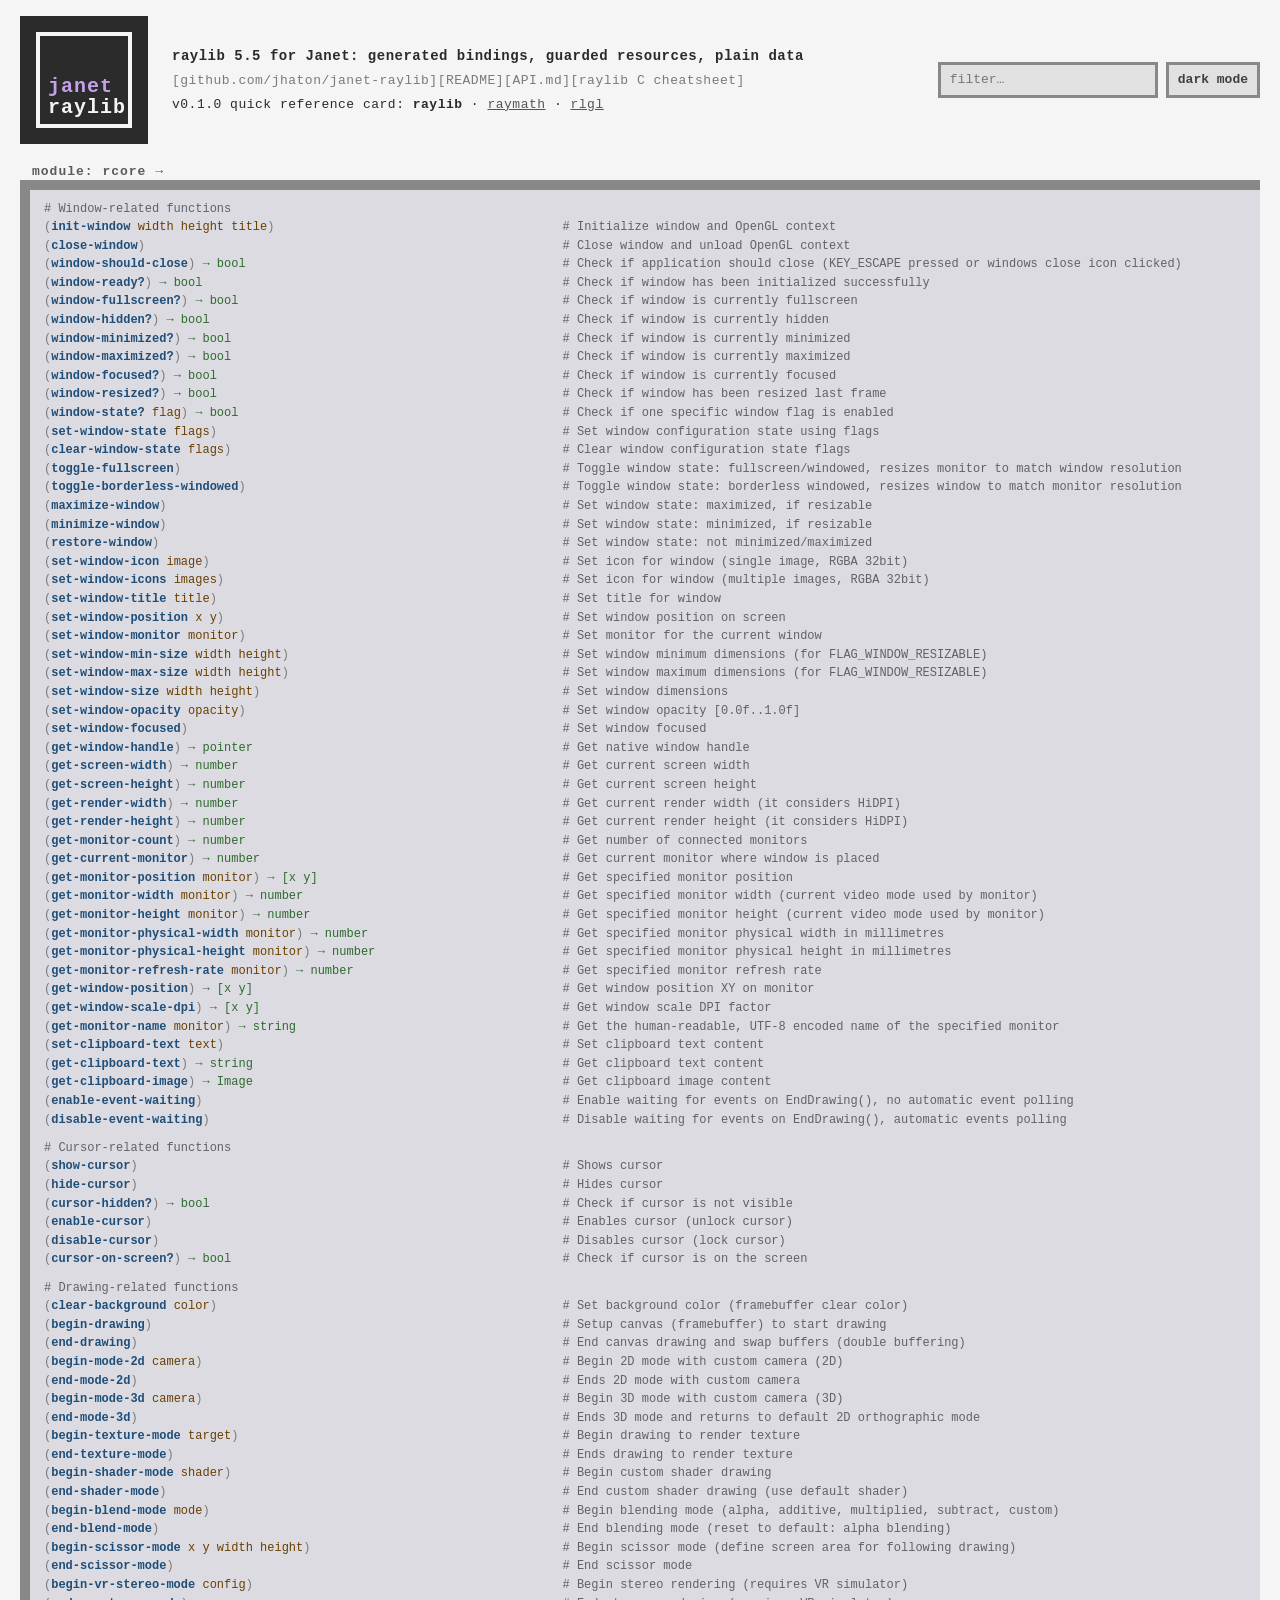
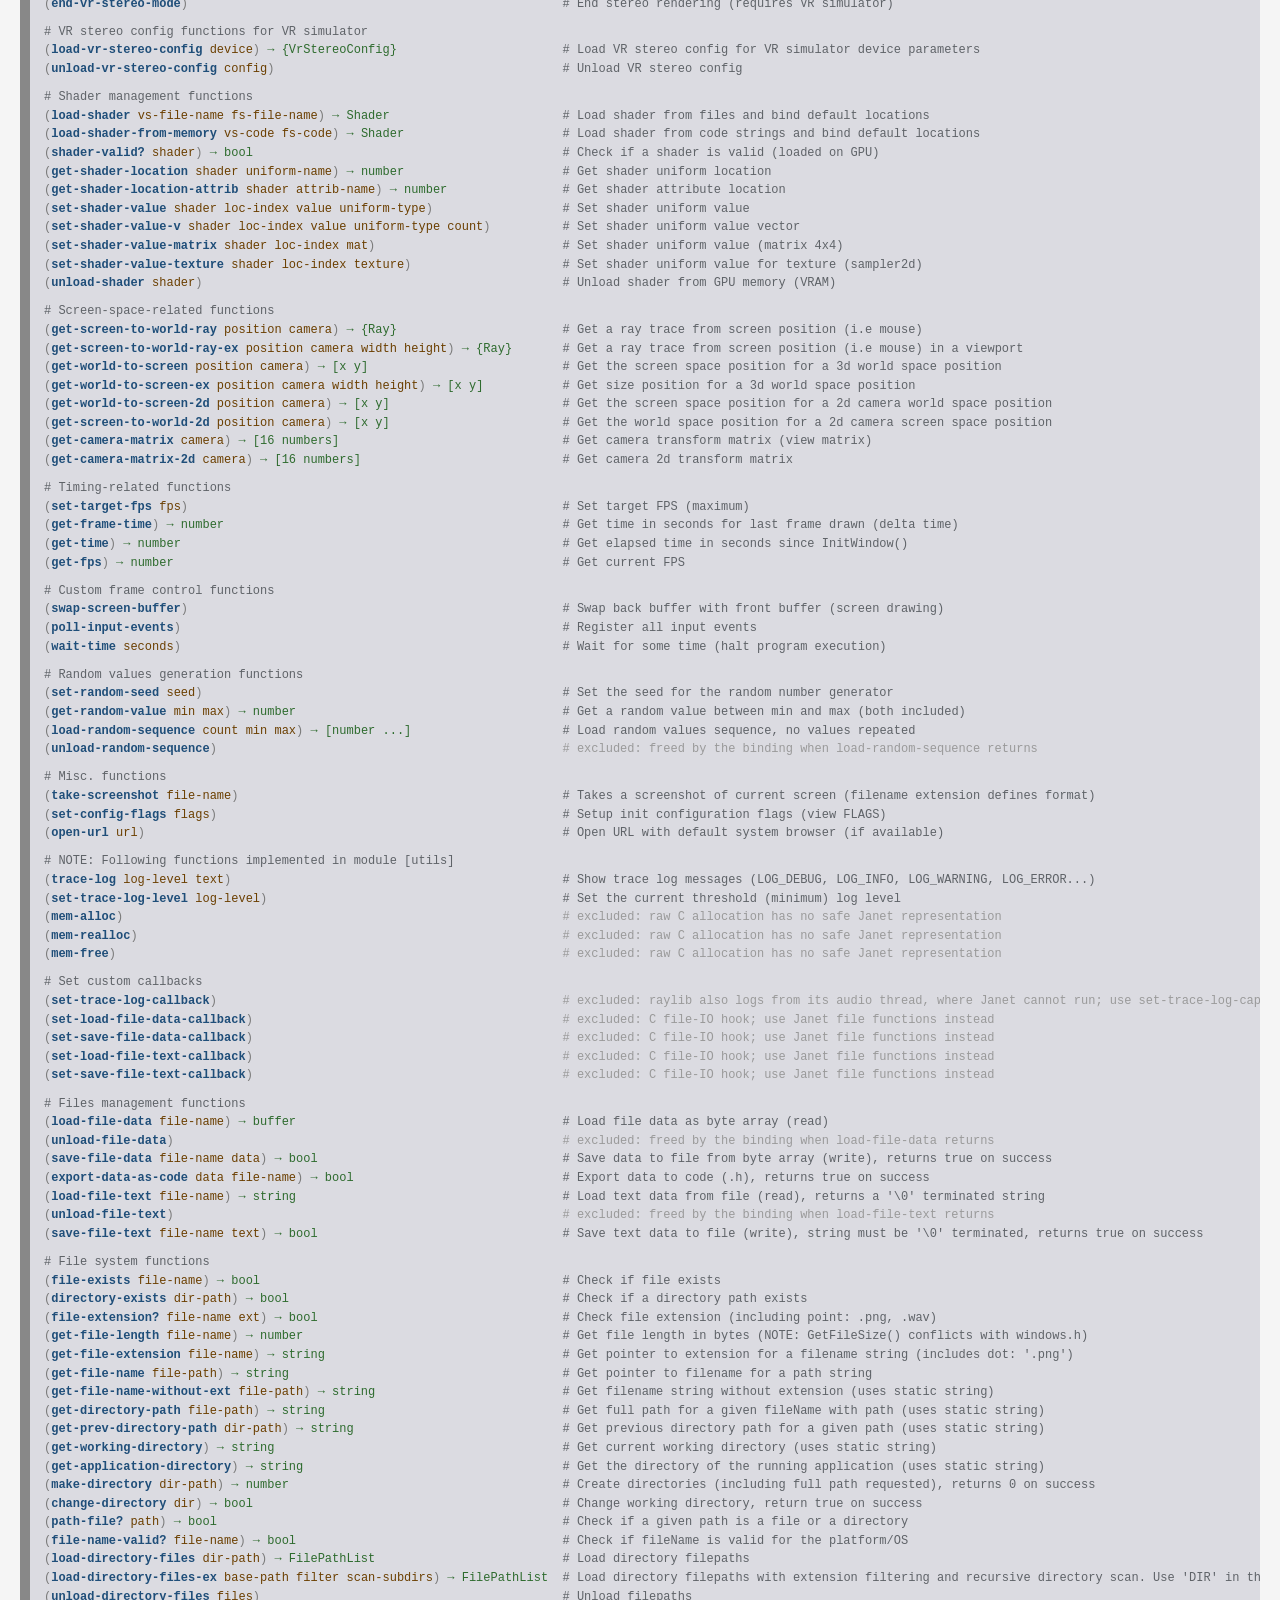
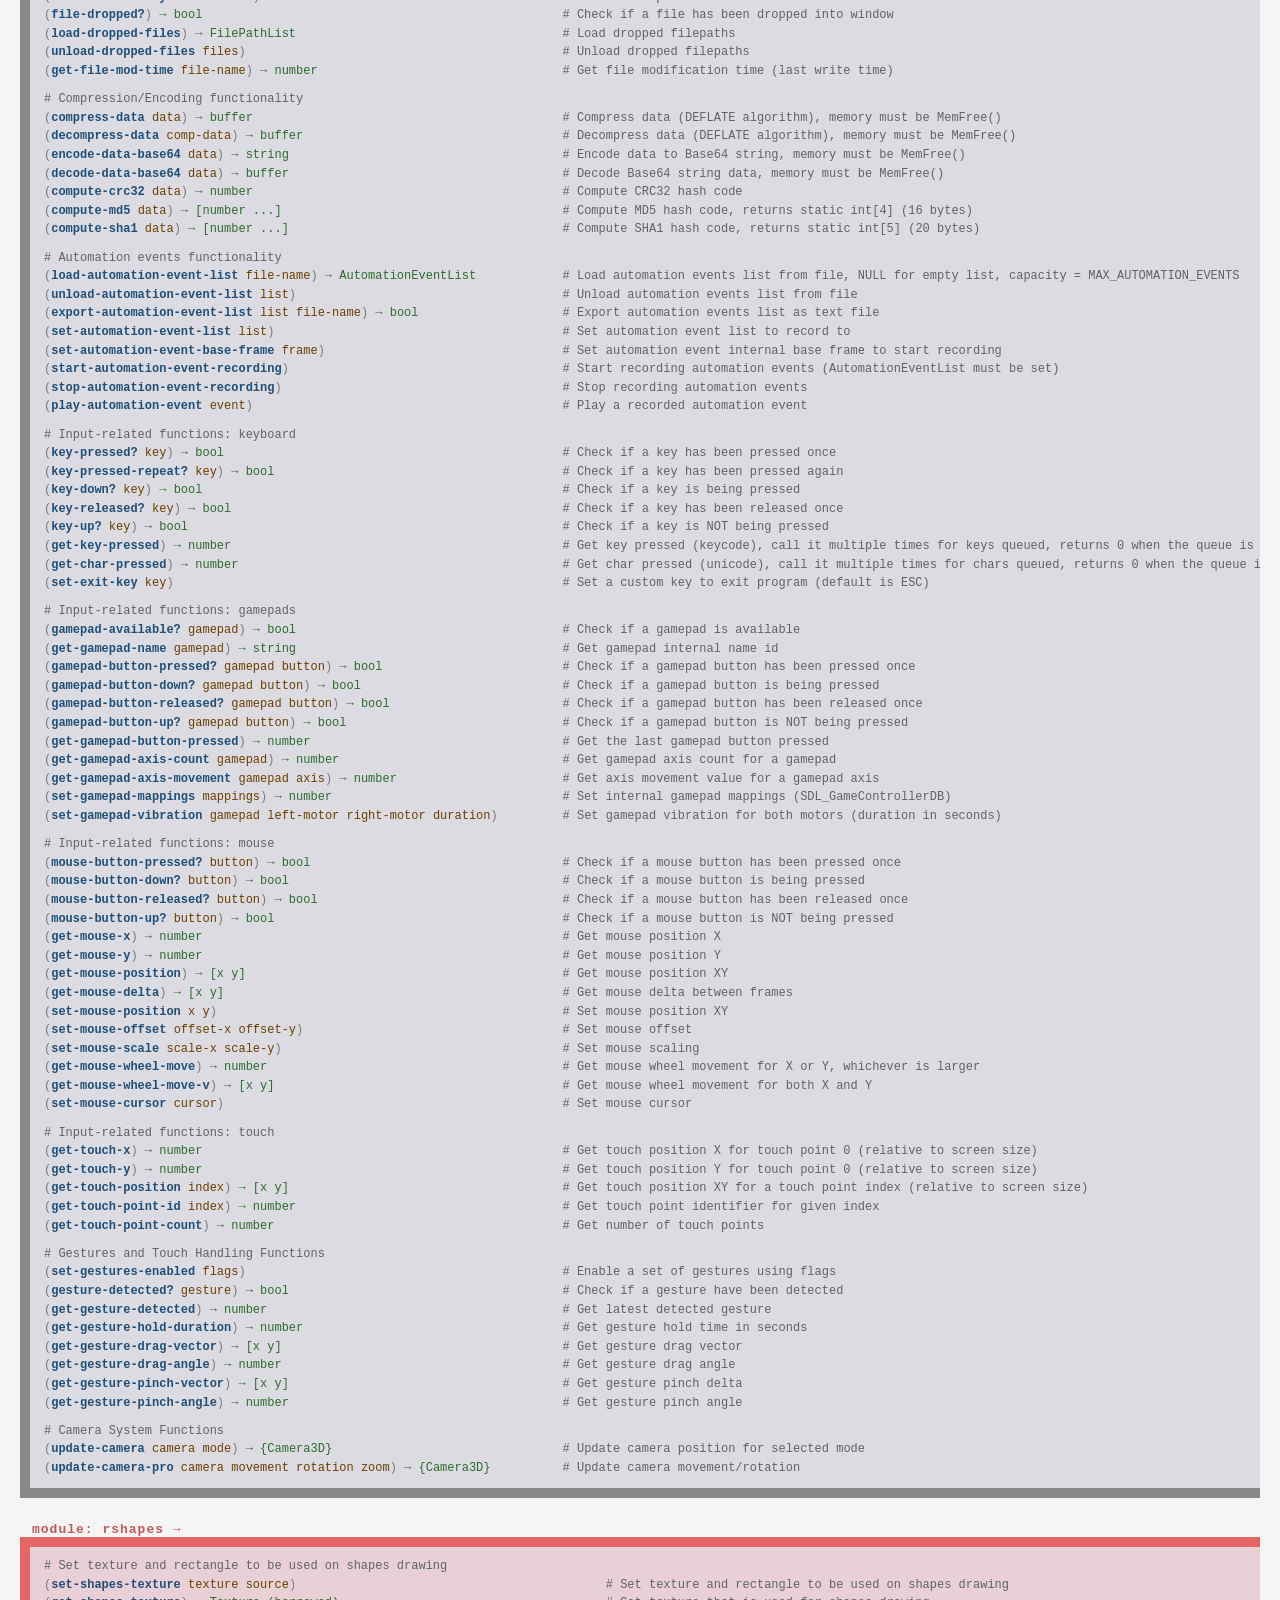
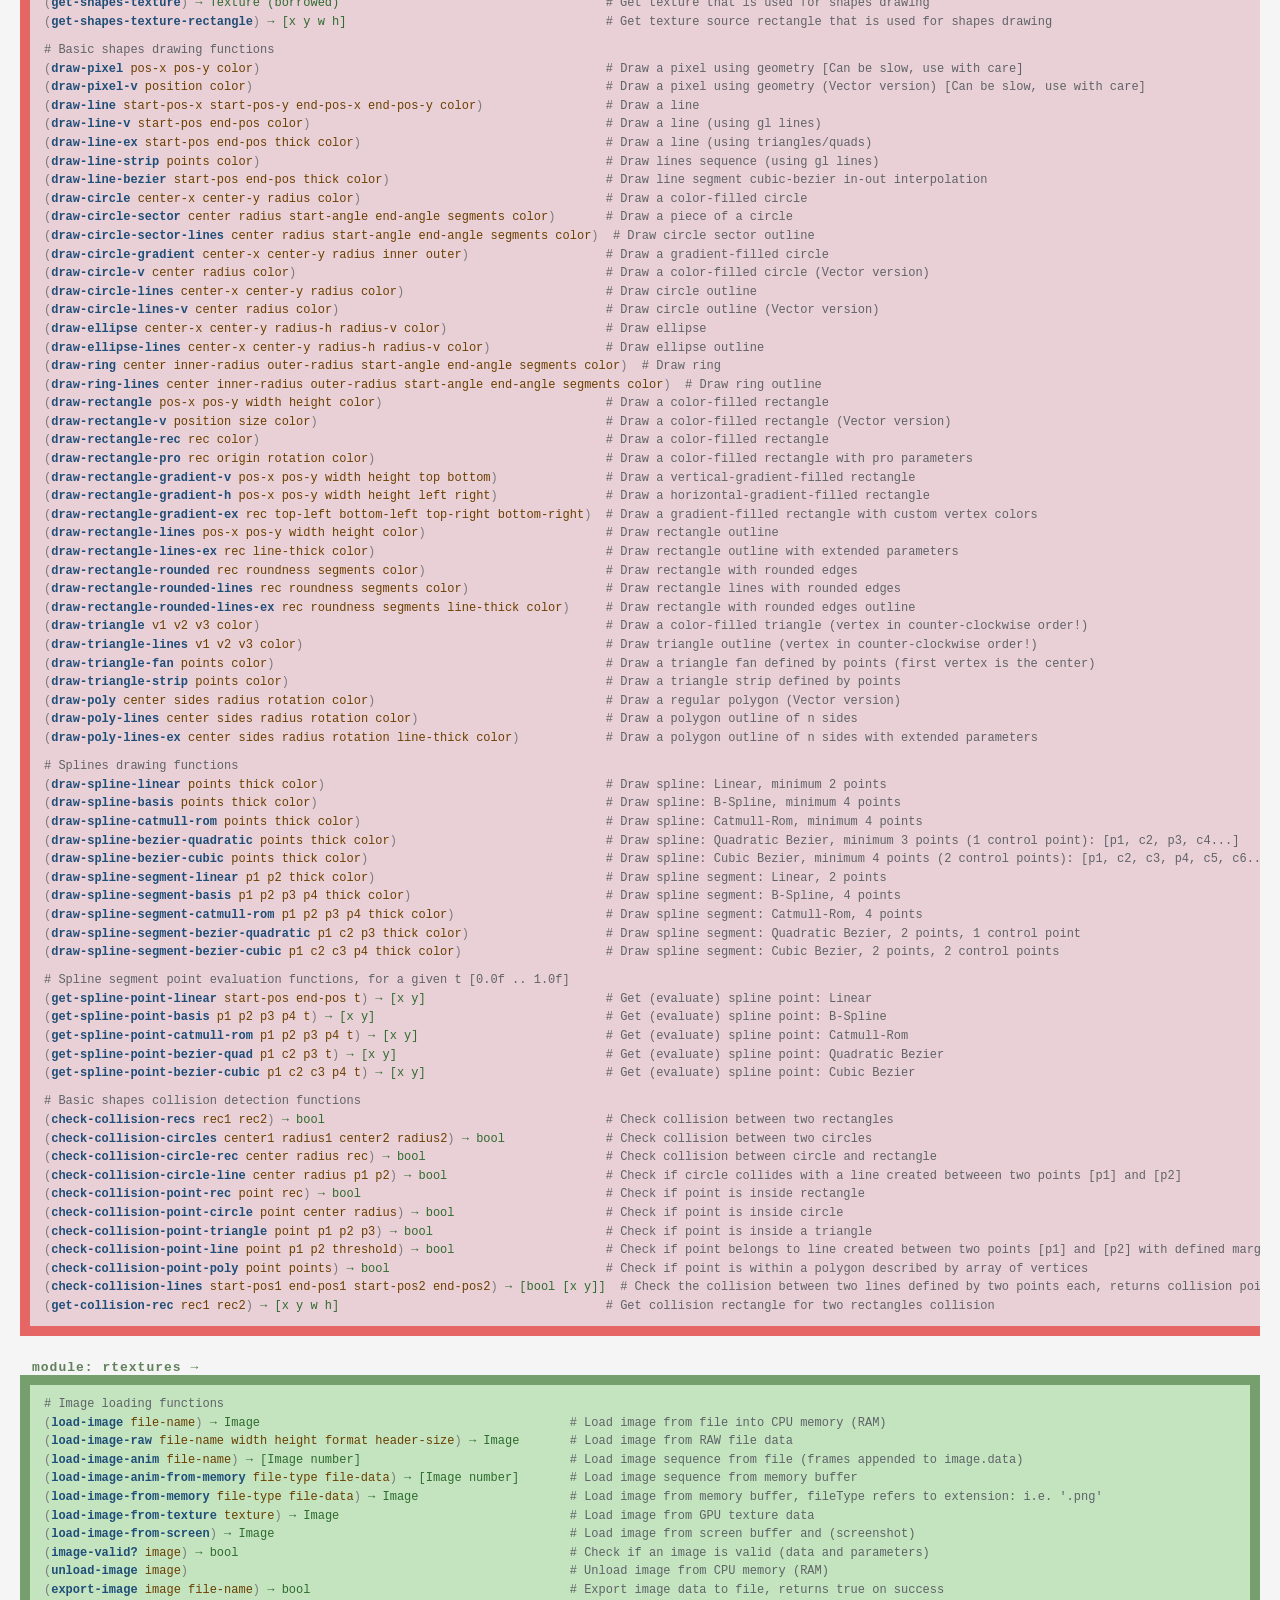
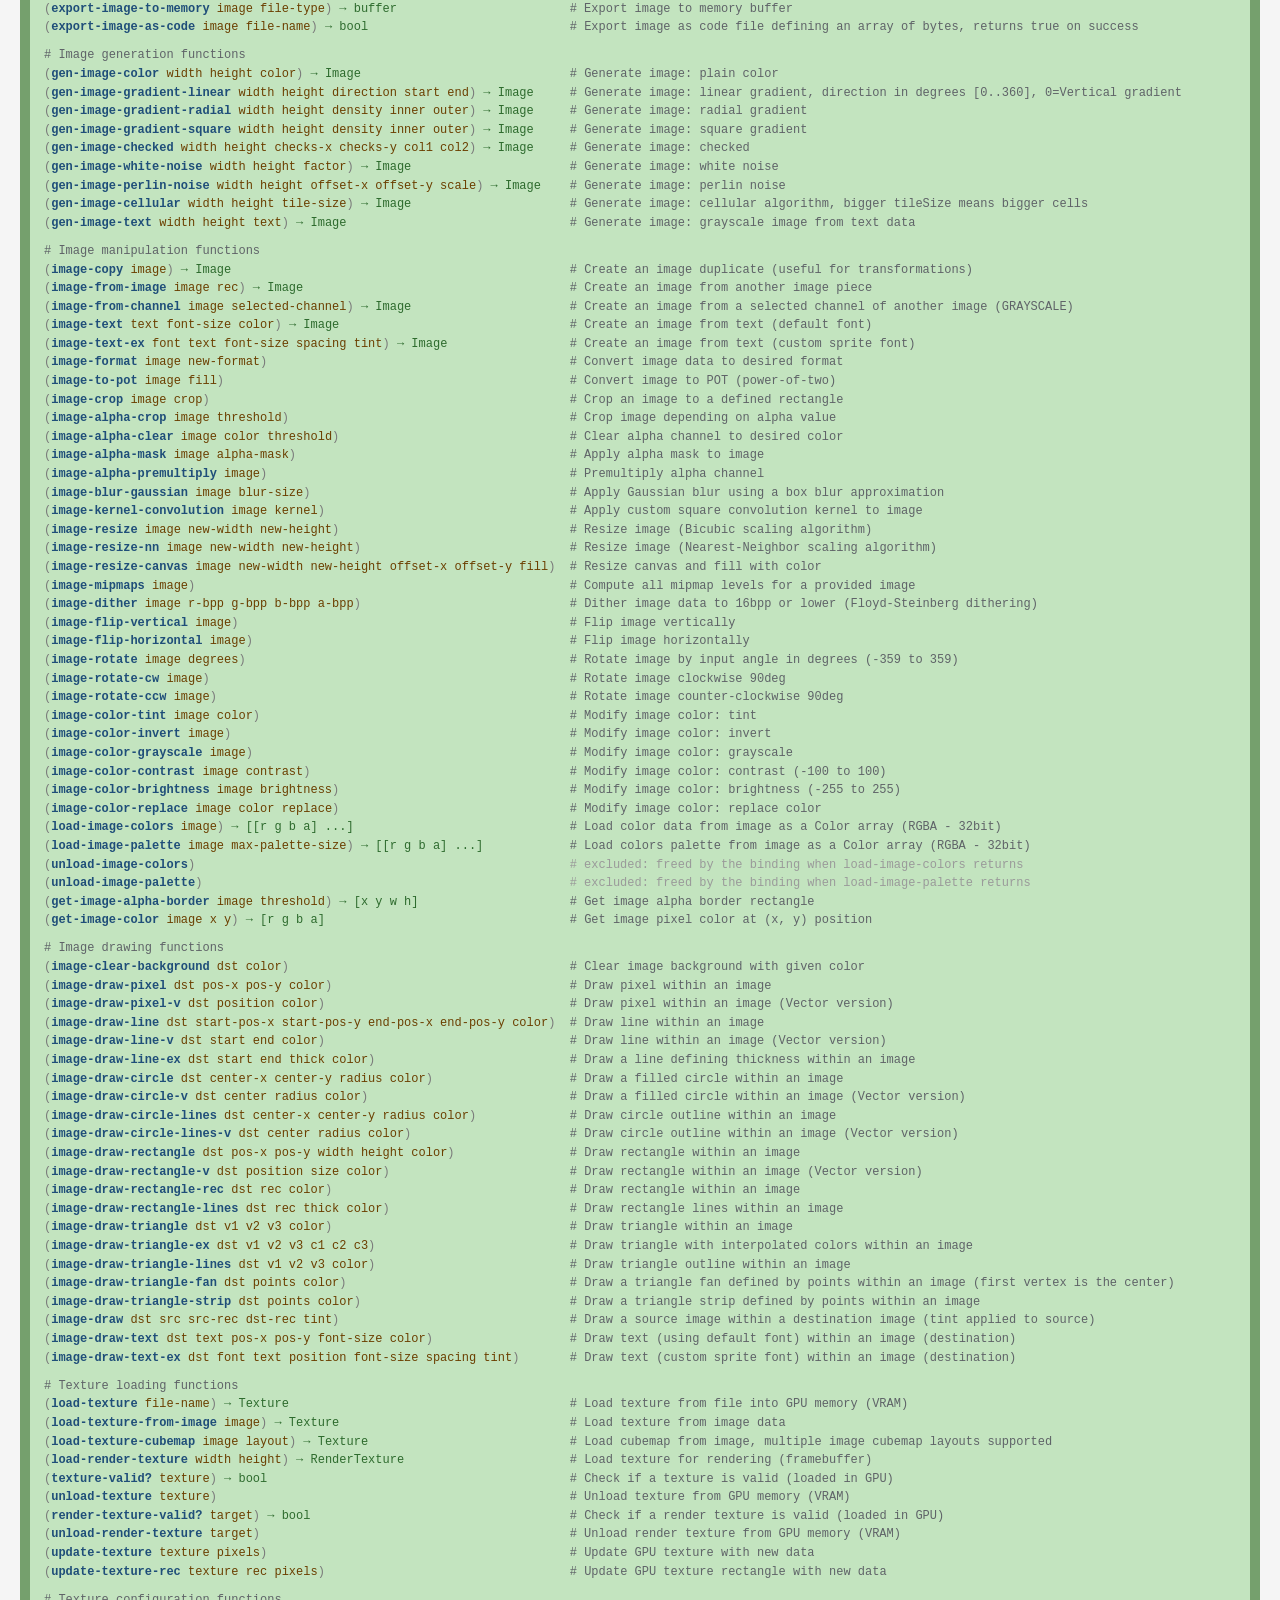
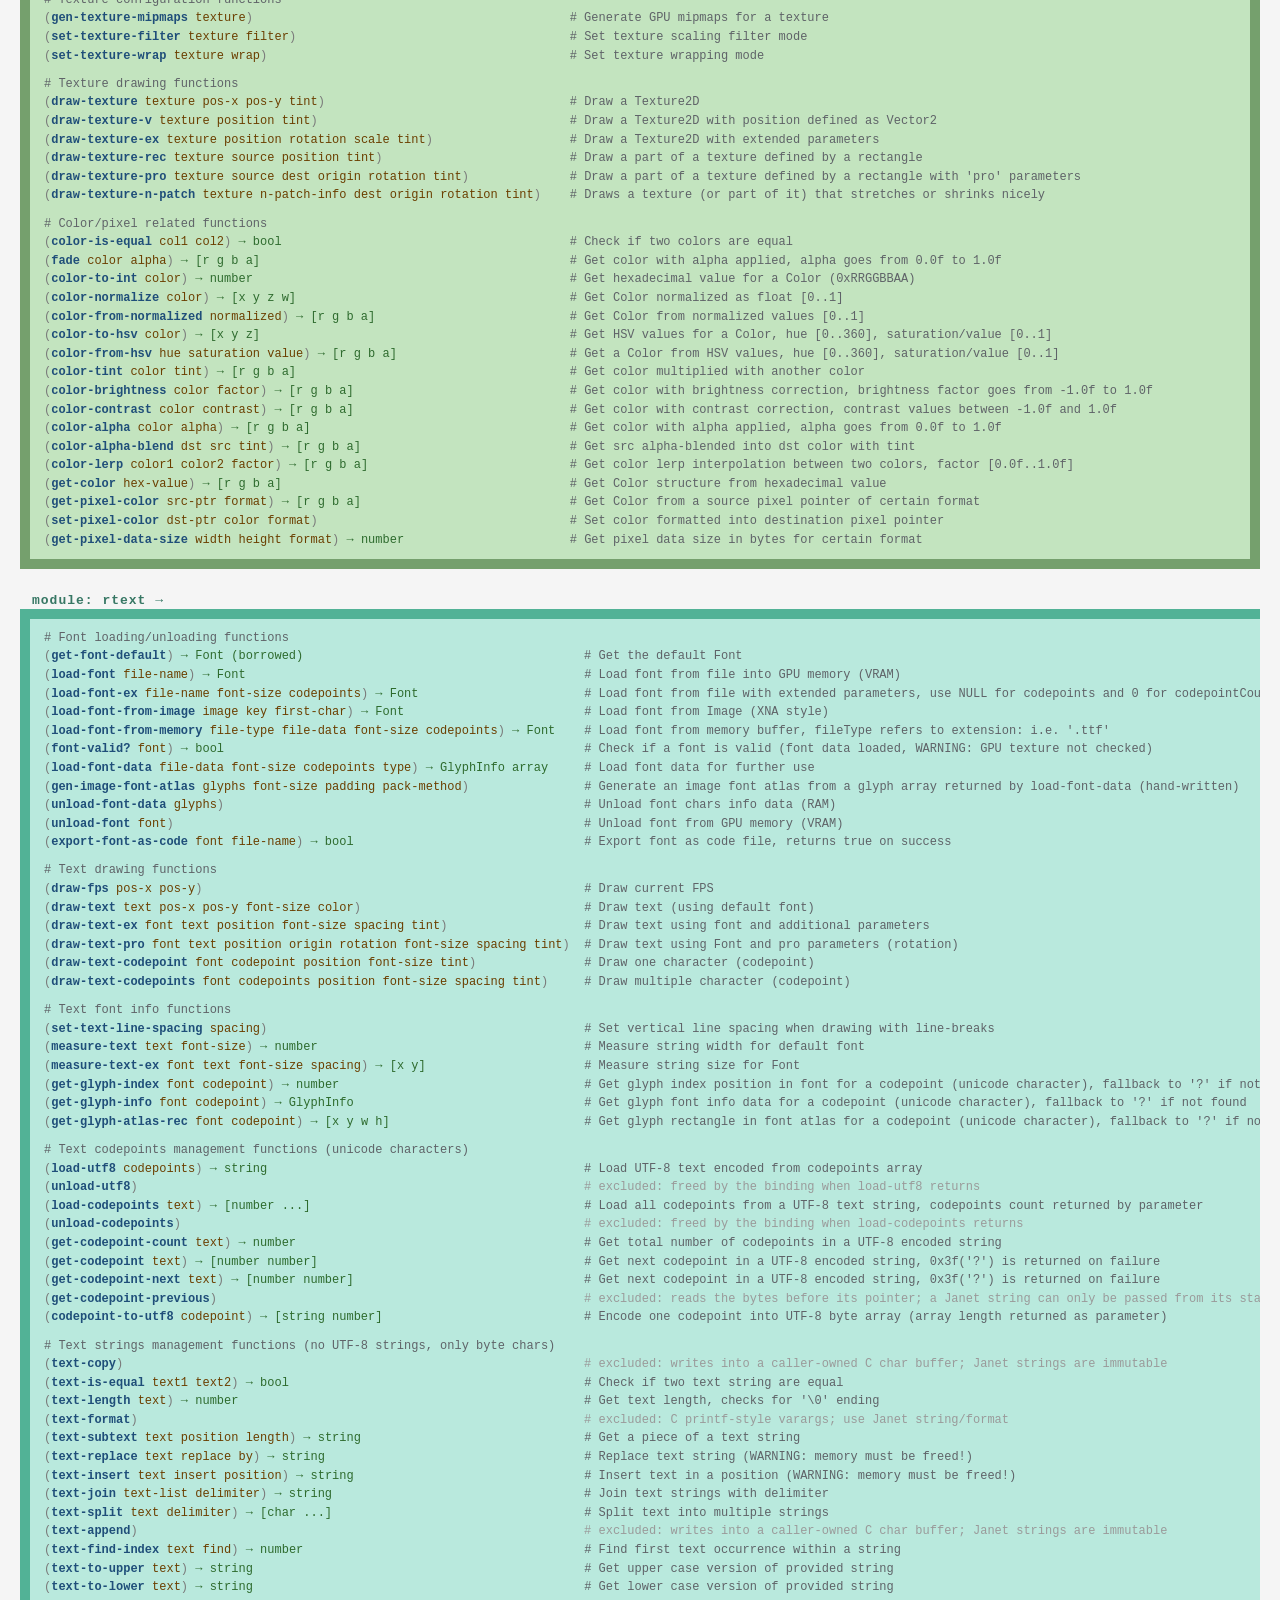
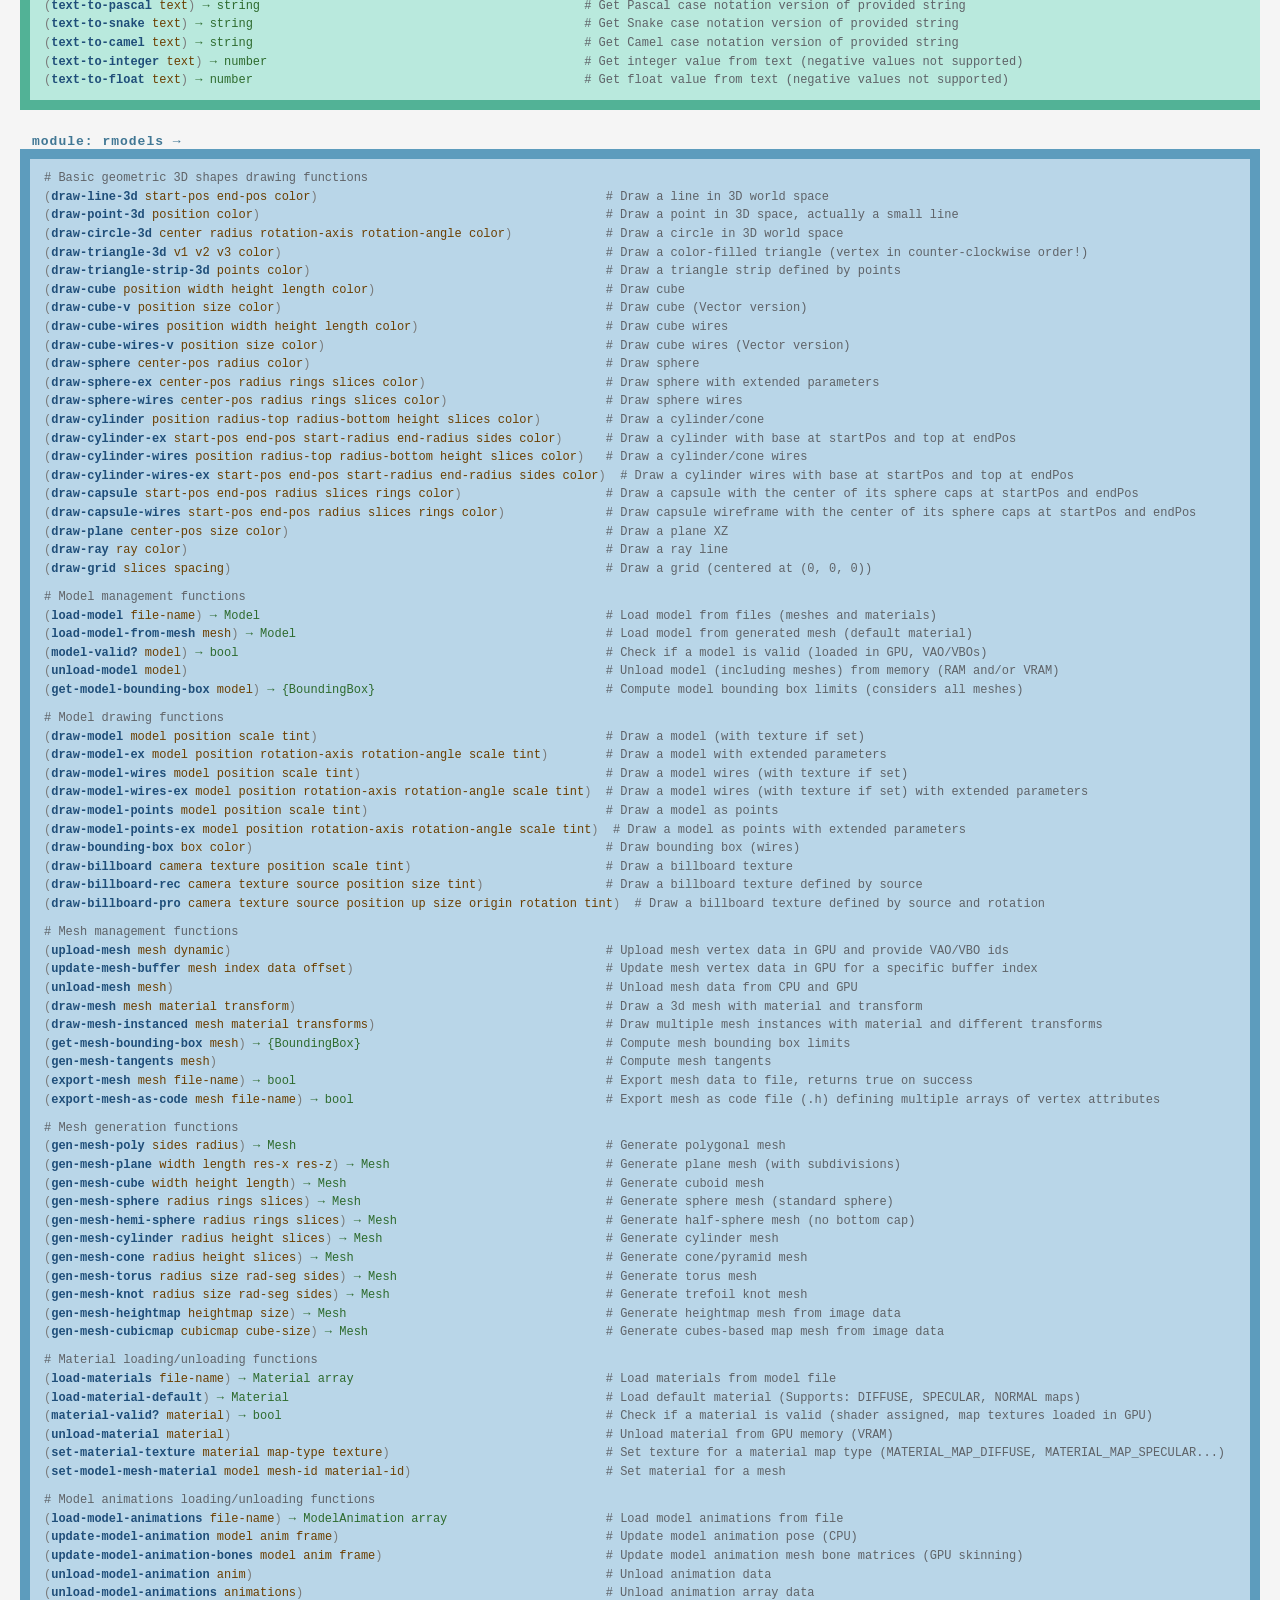
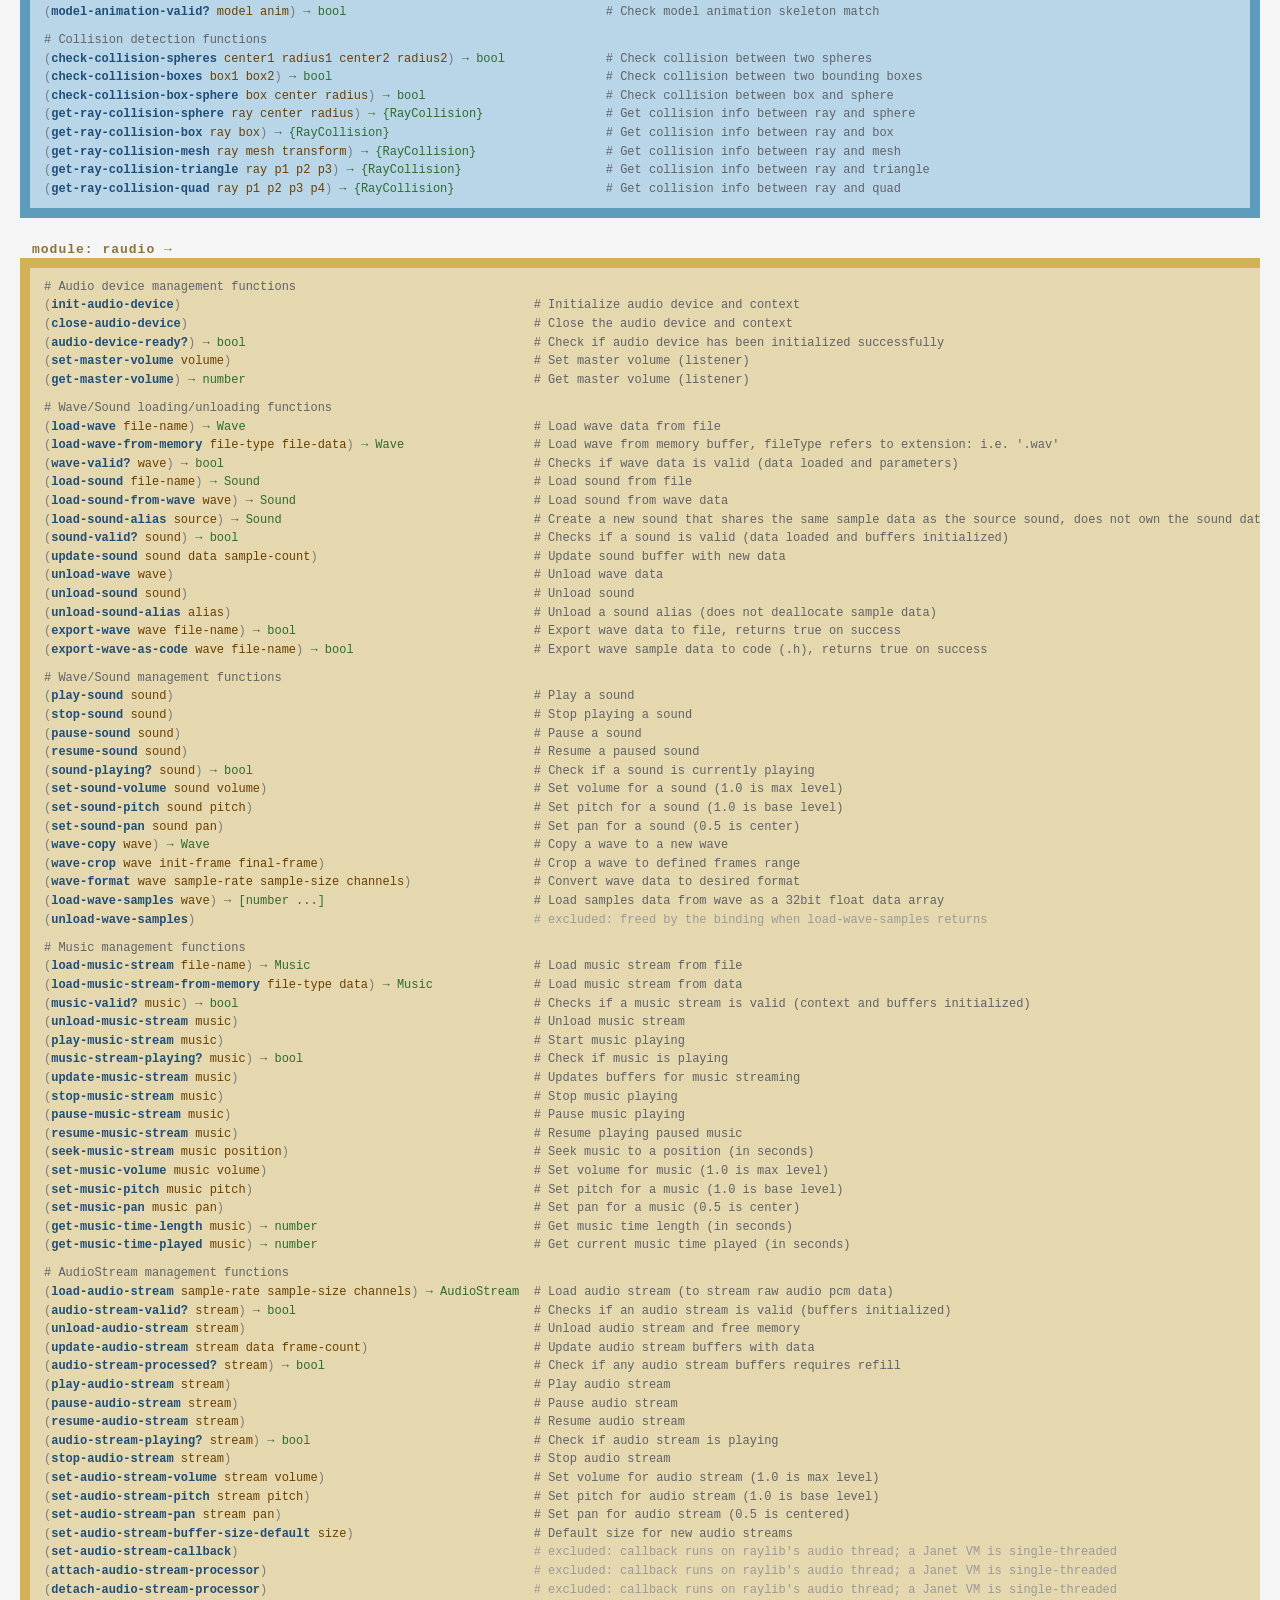
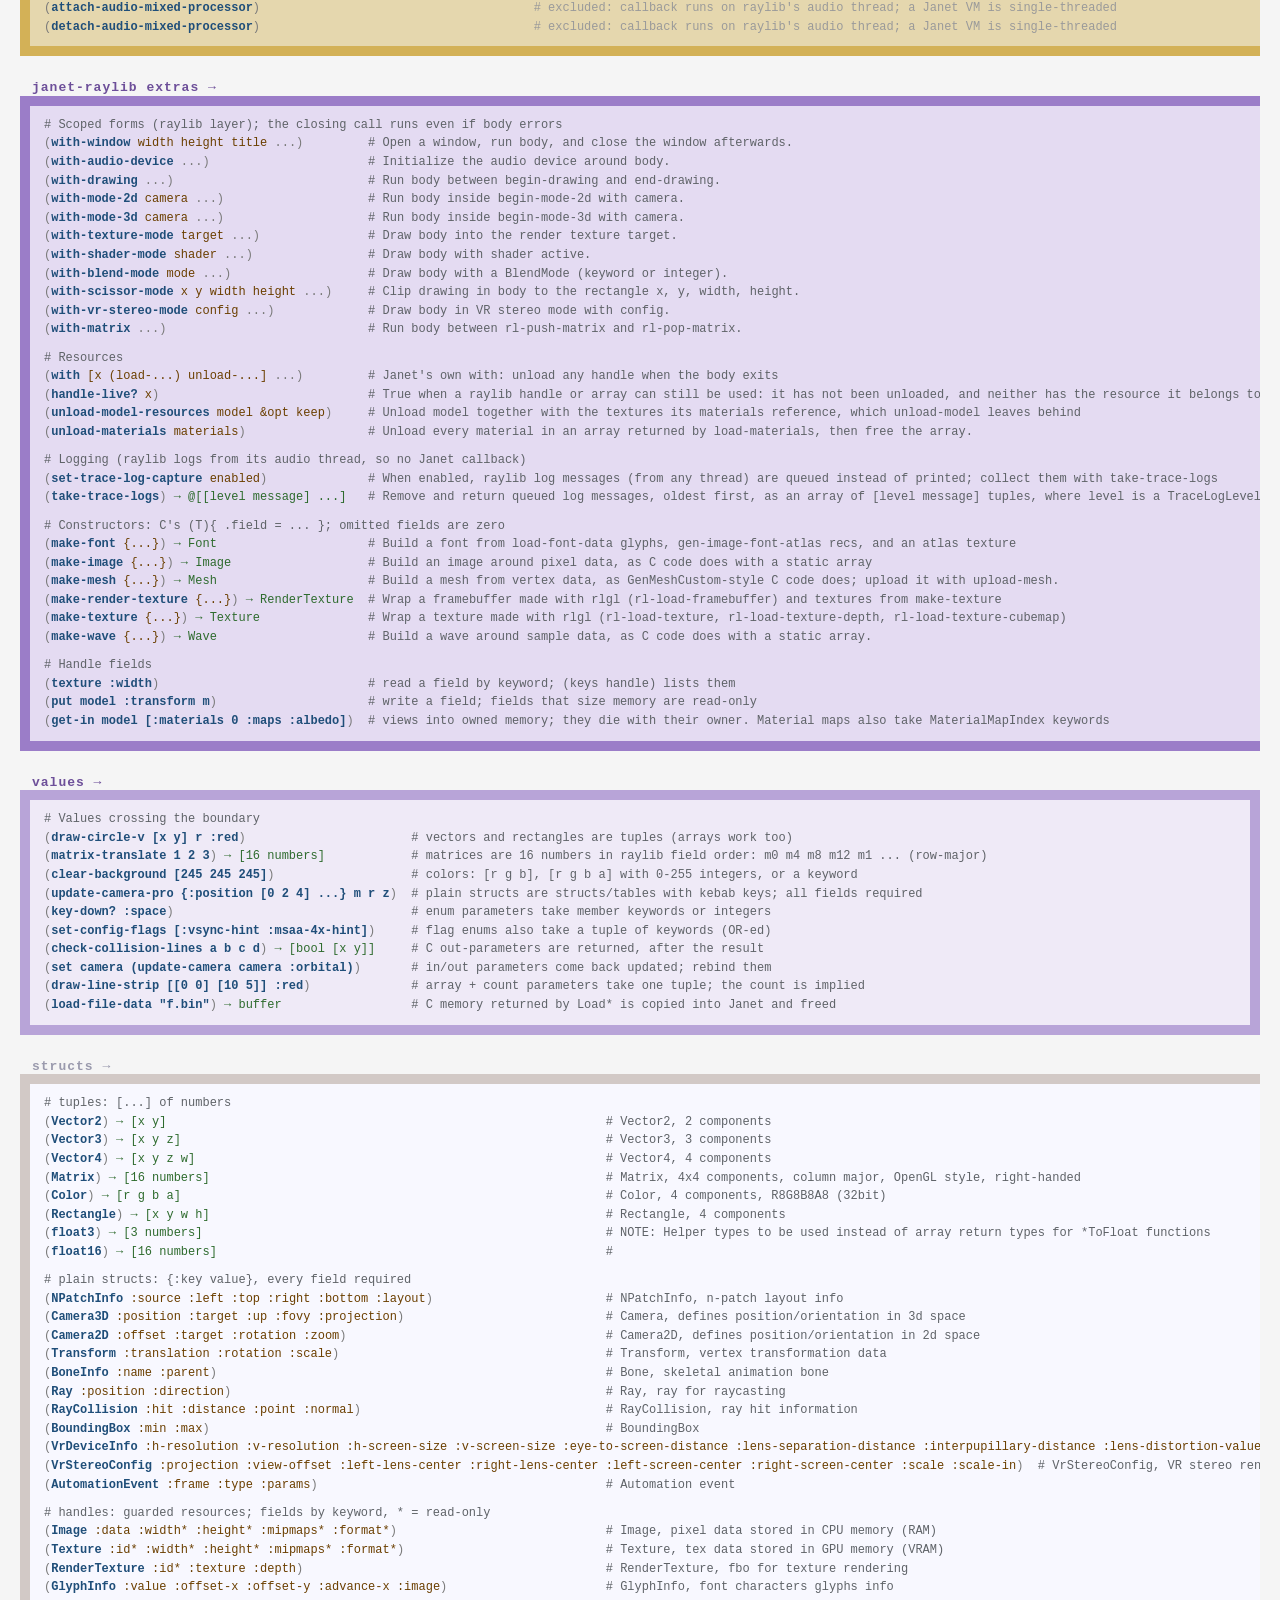
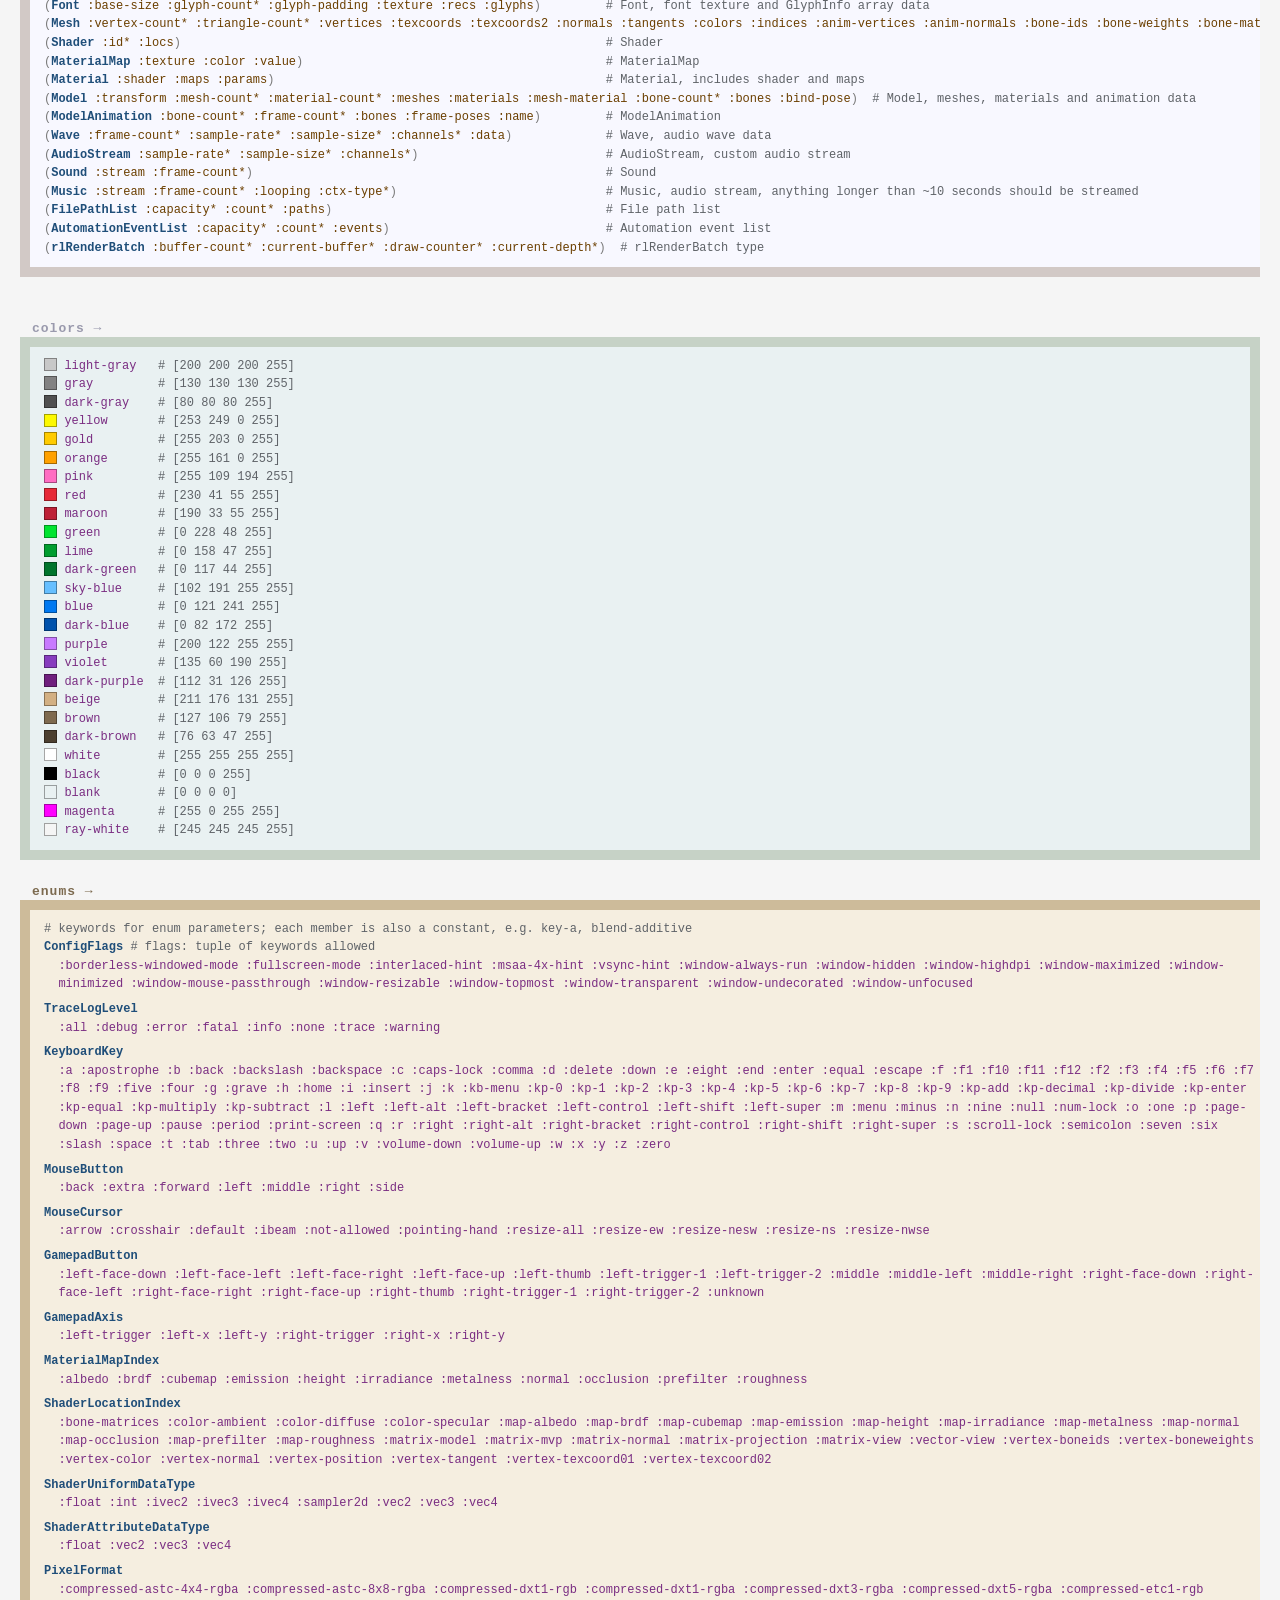
==== commit 3bccabed: "Add make-<type> constructors and fill the remaining gaps from the examples Constructors: make-textur" ====
--- a/docs/index.html
+++ b/docs/index.html
@@ -115,9 +115,9 @@
 <div class="l" title="C: int GetShaderLocation(Shader shader, const char * uniformName)"><span class="p">(</span><span class="fn">get-shader-location</span> <span class="ar">shader</span> <span class="ar">uniform-name</span><span class="p">)</span> <span class="rt">→ number</span>                      <span class="c"># Get shader uniform location</span></div>
 <div class="l" title="C: int GetShaderLocationAttrib(Shader shader, const char * attribName)"><span class="p">(</span><span class="fn">get-shader-location-attrib</span> <span class="ar">shader</span> <span class="ar">attrib-name</span><span class="p">)</span> <span class="rt">→ number</span>                <span class="c"># Get shader attribute location</span></div>
 <div class="l" title="C: void SetShaderValue(Shader shader, int locIndex, const void * value, int uniformType)
-uniform-type accepts ShaderUniformDataType keywords"><span class="p">(</span><span class="fn">set-shader-value</span> <span class="ar">shader</span> <span class="ar">loc-index</span> <span class="ar">value</span> <span class="ar">uniform-type</span><span class="p">)</span>                  <span class="c"># Set shader uniform value</span></div>
+uniform-type accepts rlShaderUniformDataType keywords"><span class="p">(</span><span class="fn">set-shader-value</span> <span class="ar">shader</span> <span class="ar">loc-index</span> <span class="ar">value</span> <span class="ar">uniform-type</span><span class="p">)</span>                  <span class="c"># Set shader uniform value</span></div>
 <div class="l" title="C: void SetShaderValueV(Shader shader, int locIndex, const void * value, int uniformType, int count)
-uniform-type accepts ShaderUniformDataType keywords"><span class="p">(</span><span class="fn">set-shader-value-v</span> <span class="ar">shader</span> <span class="ar">loc-index</span> <span class="ar">value</span> <span class="ar">uniform-type</span> <span class="ar">count</span><span class="p">)</span>          <span class="c"># Set shader uniform value vector</span></div>
+uniform-type accepts rlShaderUniformDataType keywords"><span class="p">(</span><span class="fn">set-shader-value-v</span> <span class="ar">shader</span> <span class="ar">loc-index</span> <span class="ar">value</span> <span class="ar">uniform-type</span> <span class="ar">count</span><span class="p">)</span>          <span class="c"># Set shader uniform value vector</span></div>
 <div class="l" title="C: void SetShaderValueMatrix(Shader shader, int locIndex, Matrix mat)"><span class="p">(</span><span class="fn">set-shader-value-matrix</span> <span class="ar">shader</span> <span class="ar">loc-index</span> <span class="ar">mat</span><span class="p">)</span>                          <span class="c"># Set shader uniform value (matrix 4x4)</span></div>
 <div class="l" title="C: void SetShaderValueTexture(Shader shader, int locIndex, Texture2D texture)"><span class="p">(</span><span class="fn">set-shader-value-texture</span> <span class="ar">shader</span> <span class="ar">loc-index</span> <span class="ar">texture</span><span class="p">)</span>                     <span class="c"># Set shader uniform value for texture (sampler2d)</span></div>
 <div class="l" title="C: void UnloadShader(Shader shader)
@@ -414,8 +414,10 @@
 <div class="l" title="C: Image LoadImageRaw(const char * fileName, int width, int height, int format, int headerSize)
 format accepts PixelFormat keywords"><span class="p">(</span><span class="fn">load-image-raw</span> <span class="ar">file-name</span> <span class="ar">width</span> <span class="ar">height</span> <span class="ar">format</span> <span class="ar">header-size</span><span class="p">)</span> <span class="rt">→ Image</span>       <span class="c"># Load image from RAW file data</span></div>
 <div class="l" title="C: Image LoadImageAnim(const char * fileName, int * frames)
+the image's :data spans all frames
 returns [result frames]"><span class="p">(</span><span class="fn">load-image-anim</span> <span class="ar">file-name</span><span class="p">)</span> <span class="rt">→ [Image number]</span>                             <span class="c"># Load image sequence from file (frames appended to image.data)</span></div>
 <div class="l" title="C: Image LoadImageAnimFromMemory(const char * fileType, const unsigned char * fileData, int dataSize, int * frames)
+the image's :data spans all frames
 returns [result frames]
 file-data is bytes; its length fills data-size"><span class="p">(</span><span class="fn">load-image-anim-from-memory</span> <span class="ar">file-type</span> <span class="ar">file-data</span><span class="p">)</span> <span class="rt">→ [Image number]</span>       <span class="c"># Load image sequence from memory buffer</span></div>
 <div class="l" title="C: Image LoadImageFromMemory(const char * fileType, const unsigned char * fileData, int dataSize)
@@ -627,6 +629,7 @@
 <div class="l" title="C: void UnloadFontData(GlyphInfo * glyphs, int glyphCount)
 glyphs (an array from a Load* call) is unloaded"><span class="p">(</span><span class="fn">unload-font-data</span> <span class="ar">glyphs</span><span class="p">)</span>                                                  <span class="c"># Unload font chars info data (RAM)</span></div>
 <div class="l" title="C: void UnloadFont(Font font)
+font owned by raylib (as from a Get* call) is left alone, as in C
 font is unloaded; later use raises an error"><span class="p">(</span><span class="fn">unload-font</span> <span class="ar">font</span><span class="p">)</span>                                                         <span class="c"># Unload font from GPU memory (VRAM)</span></div>
 <div class="l" title="C: bool ExportFontAsCode(Font font, const char * fileName)"><span class="p">(</span><span class="fn">export-font-as-code</span> <span class="ar">font</span> <span class="ar">file-name</span><span class="p">)</span> <span class="rt">→ bool</span>                                <span class="c"># Export font as code file, returns true on success</span></div>
 <div class="l s gap"></div>
@@ -658,8 +661,7 @@
 returns [result codepoint-size]"><span class="p">(</span><span class="fn">get-codepoint</span> <span class="ar">text</span><span class="p">)</span> <span class="rt">→ [number number]</span>                                     <span class="c"># Get next codepoint in a UTF-8 encoded string, 0x3f('?') is returned on failure</span></div>
 <div class="l" title="C: int GetCodepointNext(const char * text, int * codepointSize)
 returns [result codepoint-size]"><span class="p">(</span><span class="fn">get-codepoint-next</span> <span class="ar">text</span><span class="p">)</span> <span class="rt">→ [number number]</span>                                <span class="c"># Get next codepoint in a UTF-8 encoded string, 0x3f('?') is returned on failure</span></div>
-<div class="l" title="C: int GetCodepointPrevious(const char * text, int * codepointSize)
-returns [result codepoint-size]"><span class="p">(</span><span class="fn">get-codepoint-previous</span> <span class="ar">text</span><span class="p">)</span> <span class="rt">→ [number number]</span>                            <span class="c"># Get previous codepoint in a UTF-8 encoded string, 0x3f('?') is returned on failure</span></div>
+<div class="l x" title="C: int GetCodepointPrevious(const char * text, int * codepointSize)"><span class="p">(</span><span class="fn">get-codepoint-previous</span><span class="p">)</span>                                                   <span class="c"># excluded: reads the bytes before its pointer; a Janet string can only be passed from its start, so every call would read outside it</span></div>
 <div class="l" title="C: const char * CodepointToUTF8(int codepoint, int * utf8Size)
 returns [result utf8-size]"><span class="p">(</span><span class="fn">codepoint-to-utf8</span> <span class="ar">codepoint</span><span class="p">)</span> <span class="rt">→ [string number]</span>                            <span class="c"># Encode one codepoint into UTF-8 byte array (array length returned as parameter)</span></div>
 <div class="l s gap"></div>
@@ -886,32 +888,46 @@
 <section class="block janet" id="janet">
 <h2><a href="#janet">janet-raylib extras →</a></h2>
 <pre><code><div class="l s"><span class="c"># Scoped forms (raylib layer); the closing call runs even if body errors</span></div>
-<div class="l"><span class="p">(</span><span class="fn">with-window</span> <span class="ar">width</span> <span class="ar">height</span> <span class="ar">title</span><span class="p"> ...)</span>        <span class="c"># Open a window, run body, and close the window afterwards.</span></div>
-<div class="l"><span class="p">(</span><span class="fn">with-audio-device</span><span class="p"> ...)</span>                     <span class="c"># Initialize the audio device around body.</span></div>
-<div class="l"><span class="p">(</span><span class="fn">with-drawing</span><span class="p"> ...)</span>                          <span class="c"># Run body between begin-drawing and end-drawing.</span></div>
-<div class="l"><span class="p">(</span><span class="fn">with-mode-2d</span> <span class="ar">camera</span><span class="p"> ...)</span>                   <span class="c"># Run body inside begin-mode-2d with camera.</span></div>
-<div class="l"><span class="p">(</span><span class="fn">with-mode-3d</span> <span class="ar">camera</span><span class="p"> ...)</span>                   <span class="c"># Run body inside begin-mode-3d with camera.</span></div>
-<div class="l"><span class="p">(</span><span class="fn">with-texture-mode</span> <span class="ar">target</span><span class="p"> ...)</span>              <span class="c"># Draw body into the render texture target.</span></div>
-<div class="l"><span class="p">(</span><span class="fn">with-shader-mode</span> <span class="ar">shader</span><span class="p"> ...)</span>               <span class="c"># Draw body with shader active.</span></div>
-<div class="l"><span class="p">(</span><span class="fn">with-blend-mode</span> <span class="ar">mode</span><span class="p"> ...)</span>                  <span class="c"># Draw body with a BlendMode (keyword or integer).</span></div>
-<div class="l"><span class="p">(</span><span class="fn">with-scissor-mode</span> <span class="ar">x</span> <span class="ar">y</span> <span class="ar">width</span> <span class="ar">height</span><span class="p"> ...)</span>    <span class="c"># Clip drawing in body to the rectangle x, y, width, height.</span></div>
-<div class="l"><span class="p">(</span><span class="fn">with-vr-stereo-mode</span> <span class="ar">config</span><span class="p"> ...)</span>            <span class="c"># Draw body in VR stereo mode with config.</span></div>
-<div class="l"><span class="p">(</span><span class="fn">with-matrix</span><span class="p"> ...)</span>                           <span class="c"># Run body between rl-push-matrix and rl-pop-matrix.</span></div>
+<div class="l"><span class="p">(</span><span class="fn">with-window</span> <span class="ar">width</span> <span class="ar">height</span> <span class="ar">title</span><span class="p"> ...)</span>         <span class="c"># Open a window, run body, and close the window afterwards.</span></div>
+<div class="l"><span class="p">(</span><span class="fn">with-audio-device</span><span class="p"> ...)</span>                      <span class="c"># Initialize the audio device around body.</span></div>
+<div class="l"><span class="p">(</span><span class="fn">with-drawing</span><span class="p"> ...)</span>                           <span class="c"># Run body between begin-drawing and end-drawing.</span></div>
+<div class="l"><span class="p">(</span><span class="fn">with-mode-2d</span> <span class="ar">camera</span><span class="p"> ...)</span>                    <span class="c"># Run body inside begin-mode-2d with camera.</span></div>
+<div class="l"><span class="p">(</span><span class="fn">with-mode-3d</span> <span class="ar">camera</span><span class="p"> ...)</span>                    <span class="c"># Run body inside begin-mode-3d with camera.</span></div>
+<div class="l"><span class="p">(</span><span class="fn">with-texture-mode</span> <span class="ar">target</span><span class="p"> ...)</span>               <span class="c"># Draw body into the render texture target.</span></div>
+<div class="l"><span class="p">(</span><span class="fn">with-shader-mode</span> <span class="ar">shader</span><span class="p"> ...)</span>                <span class="c"># Draw body with shader active.</span></div>
+<div class="l"><span class="p">(</span><span class="fn">with-blend-mode</span> <span class="ar">mode</span><span class="p"> ...)</span>                   <span class="c"># Draw body with a BlendMode (keyword or integer).</span></div>
+<div class="l"><span class="p">(</span><span class="fn">with-scissor-mode</span> <span class="ar">x</span> <span class="ar">y</span> <span class="ar">width</span> <span class="ar">height</span><span class="p"> ...)</span>     <span class="c"># Clip drawing in body to the rectangle x, y, width, height.</span></div>
+<div class="l"><span class="p">(</span><span class="fn">with-vr-stereo-mode</span> <span class="ar">config</span><span class="p"> ...)</span>             <span class="c"># Draw body in VR stereo mode with config.</span></div>
+<div class="l"><span class="p">(</span><span class="fn">with-matrix</span><span class="p"> ...)</span>                            <span class="c"># Run body between rl-push-matrix and rl-pop-matrix.</span></div>
 <div class="l s gap"></div>
 <div class="l s"><span class="c"># Resources</span></div>
-<div class="l"><span class="p">(</span><span class="fn">with</span> <span class="ar">[x (load-...) unload-...]</span><span class="p"> ...)</span>        <span class="c"># Janet's own with: unload any handle when the body exits</span></div>
-<div class="l"><span class="p">(</span><span class="fn">handle-live?</span> <span class="ar">x</span><span class="p">)</span>                            <span class="c"># True when a raylib handle or array can still be used: it has not been unloaded, and neither has the resource it belongs to.</span></div>
-<div class="l"><span class="p">(</span><span class="fn">unload-model-resources</span> <span class="ar">model</span> <span class="ar">&amp;opt</span> <span class="ar">keep</span><span class="p">)</span>    <span class="c"># Unload model together with the textures its materials reference, which unload-model leaves behind</span></div>
-<div class="l"><span class="p">(</span><span class="fn">unload-materials</span> <span class="ar">materials</span><span class="p">)</span>                <span class="c"># Unload every material in an array returned by load-materials, then free the array.</span></div>
+<div class="l"><span class="p">(</span><span class="fn">with</span> <span class="ar">[x (load-...) unload-...]</span><span class="p"> ...)</span>         <span class="c"># Janet's own with: unload any handle when the body exits</span></div>
+<div class="l"><span class="p">(</span><span class="fn">handle-live?</span> <span class="ar">x</span><span class="p">)</span>                             <span class="c"># True when a raylib handle or array can still be used: it has not been unloaded, and neither has the resource it belongs to.</span></div>
+<div class="l"><span class="p">(</span><span class="fn">unload-model-resources</span> <span class="ar">model</span> <span class="ar">&amp;opt</span> <span class="ar">keep</span><span class="p">)</span>     <span class="c"># Unload model together with the textures its materials reference, which unload-model leaves behind</span></div>
+<div class="l"><span class="p">(</span><span class="fn">unload-materials</span> <span class="ar">materials</span><span class="p">)</span>                 <span class="c"># Unload every material in an array returned by load-materials, then free the array.</span></div>
 <div class="l s gap"></div>
 <div class="l s"><span class="c"># Logging (raylib logs from its audio thread, so no Janet callback)</span></div>
-<div class="l"><span class="p">(</span><span class="fn">set-trace-log-capture</span> <span class="ar">enabled</span><span class="p">)</span>             <span class="c"># When enabled, raylib log messages (from any thread) are queued instead of printed; collect them with take-trace-logs</span></div>
-<div class="l"><span class="p">(</span><span class="fn">take-trace-logs</span><span class="p">)</span> <span class="rt">→ @[[level message] ...]</span>  <span class="c"># Remove and return queued log messages, oldest first, as an array of [level message] tuples, where level is a TraceLogLevel integer</span></div>
+<div class="l"><span class="p">(</span><span class="fn">set-trace-log-capture</span> <span class="ar">enabled</span><span class="p">)</span>              <span class="c"># When enabled, raylib log messages (from any thread) are queued instead of printed; collect them with take-trace-logs</span></div>
+<div class="l"><span class="p">(</span><span class="fn">take-trace-logs</span><span class="p">)</span> <span class="rt">→ @[[level message] ...]</span>   <span class="c"># Remove and return queued log messages, oldest first, as an array of [level message] tuples, where level is a TraceLogLevel integer</span></div>
+<div class="l s gap"></div>
+<div class="l s"><span class="c"># Constructors: C's (T){ .field = ... }; omitted fields are zero</span></div>
+<div class="l" title="Build a font from load-font-data glyphs, gen-image-font-atlas recs, and an atlas texture. unload-font frees them all.
+Builds a Font from a struct or table of fields, like C's (Font){ .field = ... }: omitted fields are zero, unknown fields are errors. Fields: :base-size :glyph-count :glyph-padding :texture :recs :glyphs. Arrays are tuples, arrays, or views, copied into raylib memory; a count left out comes from the array: :recs (fills :glyph-count), :glyphs (an owned GlyphInfo array from a Load* call, adopted). Handles adopted by the result, so only it can be unloaded: :texture. Free the result with the usual unload function."><span class="p">(</span><span class="fn">make-font</span> <span class="ar">{...}</span><span class="p">)</span> <span class="rt">→ Font</span>                     <span class="c"># Build a font from load-font-data glyphs, gen-image-font-atlas recs, and an atlas texture</span></div>
+<div class="l" title="Build an image around pixel data, as C code does with a static array. Set :mipmaps to 1 for ordinary images; only one level of data is copied.
+Builds an Image from a struct or table of fields, like C's (Image){ .field = ... }: omitted fields are zero, unknown fields are errors. Fields: :data :width :height :mipmaps :format. Bytes (string or buffer), copied: :data (exactly the size given by :width :height :format). Free the result with the usual unload function."><span class="p">(</span><span class="fn">make-image</span> <span class="ar">{...}</span><span class="p">)</span> <span class="rt">→ Image</span>                   <span class="c"># Build an image around pixel data, as C code does with a static array</span></div>
+<div class="l" title="Build a mesh from vertex data, as GenMeshCustom-style C code does; upload it with upload-mesh.
+Builds a Mesh from a struct or table of fields, like C's (Mesh){ .field = ... }: omitted fields are zero, unknown fields are errors. Fields: :vertex-count :triangle-count :vertices :texcoords :texcoords2 :normals :tangents :colors :indices :anim-vertices :anim-normals :bone-ids :bone-weights :bone-matrices :bone-count :vao-id :vbo-id. Arrays are tuples, arrays, or views, copied into raylib memory; a count left out comes from the array: :vertices (flat, 3 per :vertex-count), :texcoords (flat, 2 per :vertex-count), :texcoords2 (flat, 2 per :vertex-count), :normals (flat, 3 per :vertex-count), :tangents (flat, 4 per :vertex-count), :colors (flat, 4 per :vertex-count), :indices (flat, 3 per :triangle-count), :anim-vertices (flat, 3 per :vertex-count), :anim-normals (flat, 3 per :vertex-count), :bone-ids (flat, 4 per :vertex-count), :bone-weights (flat, 4 per :vertex-count), :bone-matrices (fills :bone-count), :vbo-id (fixed length). Free the result with the usual unload function."><span class="p">(</span><span class="fn">make-mesh</span> <span class="ar">{...}</span><span class="p">)</span> <span class="rt">→ Mesh</span>                     <span class="c"># Build a mesh from vertex data, as GenMeshCustom-style C code does; upload it with upload-mesh.</span></div>
+<div class="l" title="Wrap a framebuffer made with rlgl (rl-load-framebuffer) and textures from make-texture. unload-render-texture deletes the color texture, the framebuffer, and whatever depth attachment it has.
+Builds a RenderTexture from a struct or table of fields, like C's (RenderTexture){ .field = ... }: omitted fields are zero, unknown fields are errors. Fields: :id :texture :depth. Handles adopted by the result, so only it can be unloaded: :texture, :depth. Free the result with the usual unload function."><span class="p">(</span><span class="fn">make-render-texture</span> <span class="ar">{...}</span><span class="p">)</span> <span class="rt">→ RenderTexture</span>  <span class="c"># Wrap a framebuffer made with rlgl (rl-load-framebuffer) and textures from make-texture</span></div>
+<div class="l" title="Wrap a texture made with rlgl (rl-load-texture, rl-load-texture-depth, rl-load-texture-cubemap). The result owns :id; unload-texture deletes it.
+Builds a Texture from a struct or table of fields, like C's (Texture){ .field = ... }: omitted fields are zero, unknown fields are errors. Fields: :id :width :height :mipmaps :format. Free the result with the usual unload function."><span class="p">(</span><span class="fn">make-texture</span> <span class="ar">{...}</span><span class="p">)</span> <span class="rt">→ Texture</span>               <span class="c"># Wrap a texture made with rlgl (rl-load-texture, rl-load-texture-depth, rl-load-texture-cubemap)</span></div>
+<div class="l" title="Build a wave around sample data, as C code does with a static array.
+Builds a Wave from a struct or table of fields, like C's (Wave){ .field = ... }: omitted fields are zero, unknown fields are errors. Fields: :frame-count :sample-rate :sample-size :channels :data. Bytes (string or buffer), copied: :data (exactly the size given by :frame-count :channels :sample-size). Free the result with the usual unload function."><span class="p">(</span><span class="fn">make-wave</span> <span class="ar">{...}</span><span class="p">)</span> <span class="rt">→ Wave</span>                     <span class="c"># Build a wave around sample data, as C code does with a static array.</span></div>
 <div class="l s gap"></div>
 <div class="l s"><span class="c"># Handle fields</span></div>
-<div class="l"><span class="p">(</span><span class="fn">texture :width</span><span class="p">)</span>                            <span class="c"># read a field by keyword; (keys handle) lists them</span></div>
-<div class="l"><span class="p">(</span><span class="fn">put model :transform m</span><span class="p">)</span>                    <span class="c"># write a field; fields that size memory are read-only</span></div>
-<div class="l"><span class="p">(</span><span class="fn">get-in model [:materials 0 :maps 0]</span><span class="p">)</span>       <span class="c"># views into owned memory; they die with their owner</span></div>
+<div class="l"><span class="p">(</span><span class="fn">texture :width</span><span class="p">)</span>                             <span class="c"># read a field by keyword; (keys handle) lists them</span></div>
+<div class="l"><span class="p">(</span><span class="fn">put model :transform m</span><span class="p">)</span>                     <span class="c"># write a field; fields that size memory are read-only</span></div>
+<div class="l"><span class="p">(</span><span class="fn">get-in model [:materials 0 :maps :albedo]</span><span class="p">)</span>  <span class="c"># views into owned memory; they die with their owner. Material maps also take MaterialMapIndex keywords</span></div>
 </code></pre>
 </section>
 <section class="block values" id="values">
